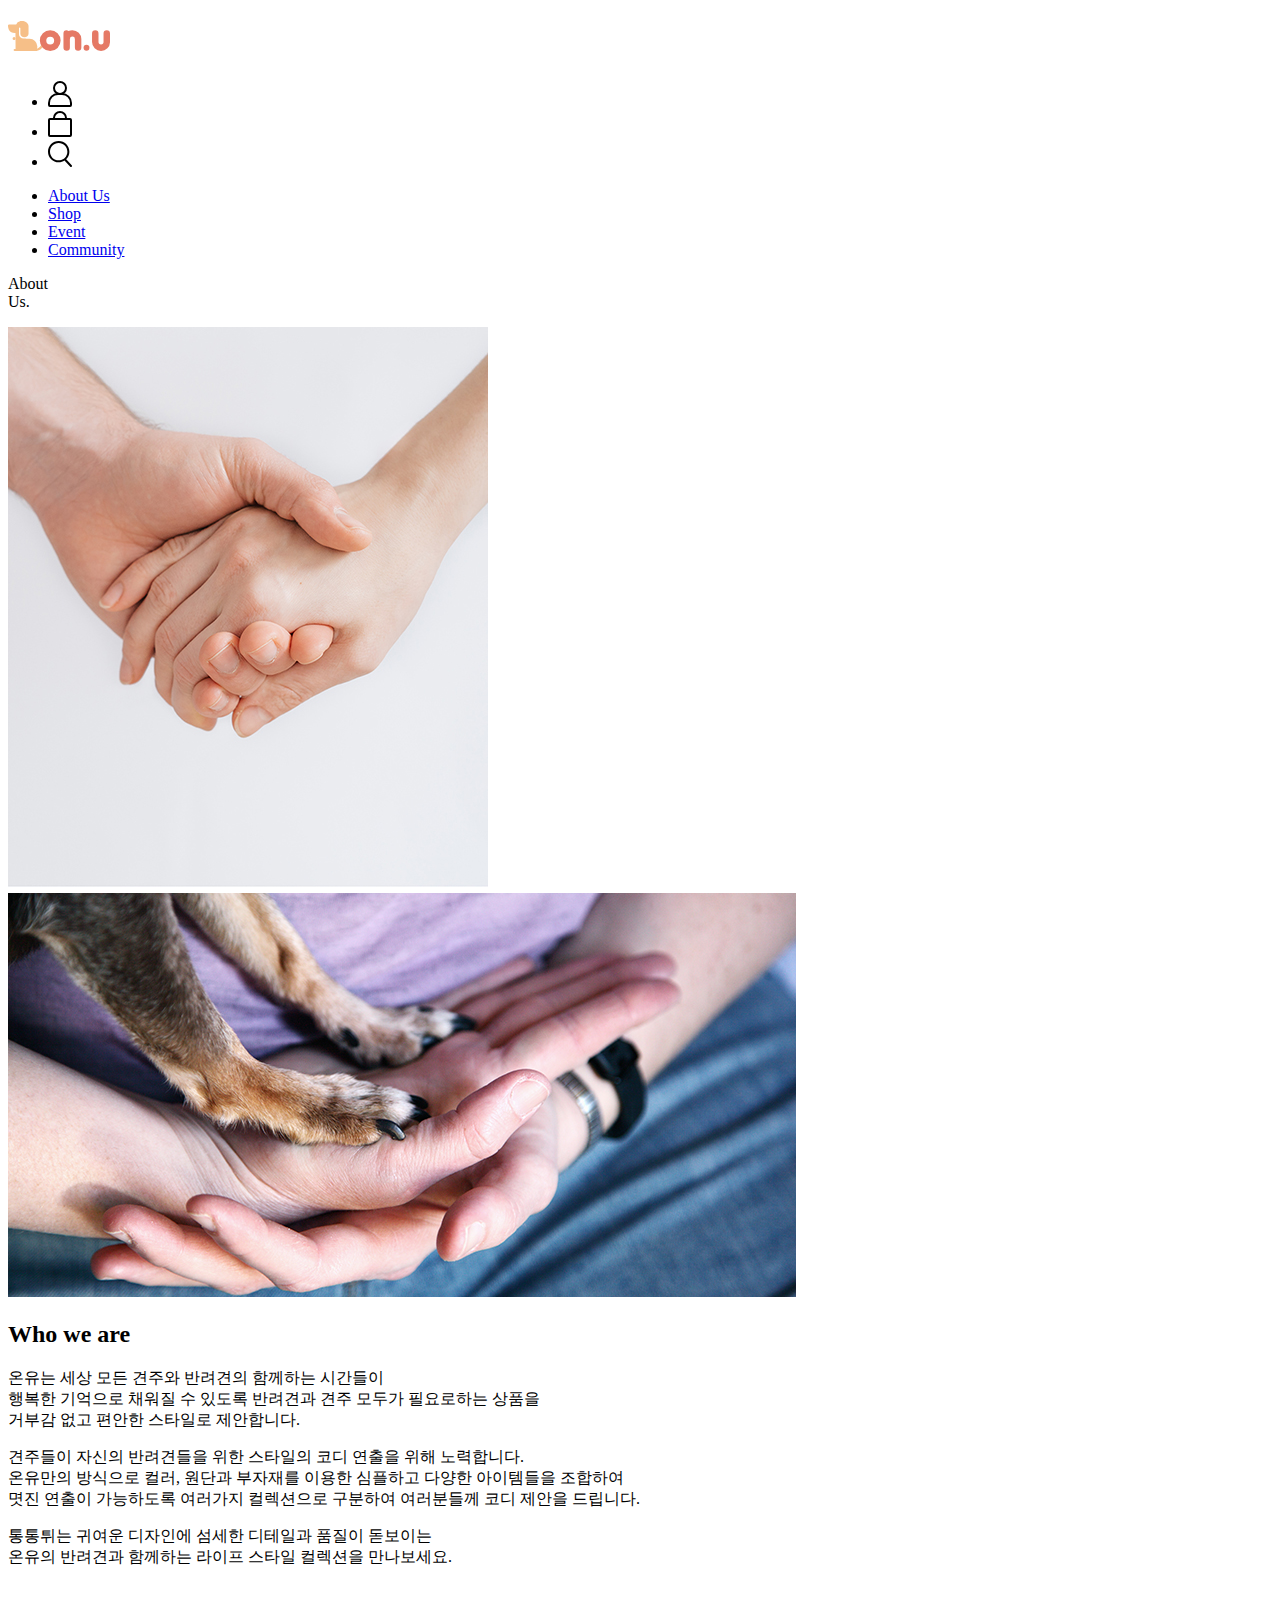
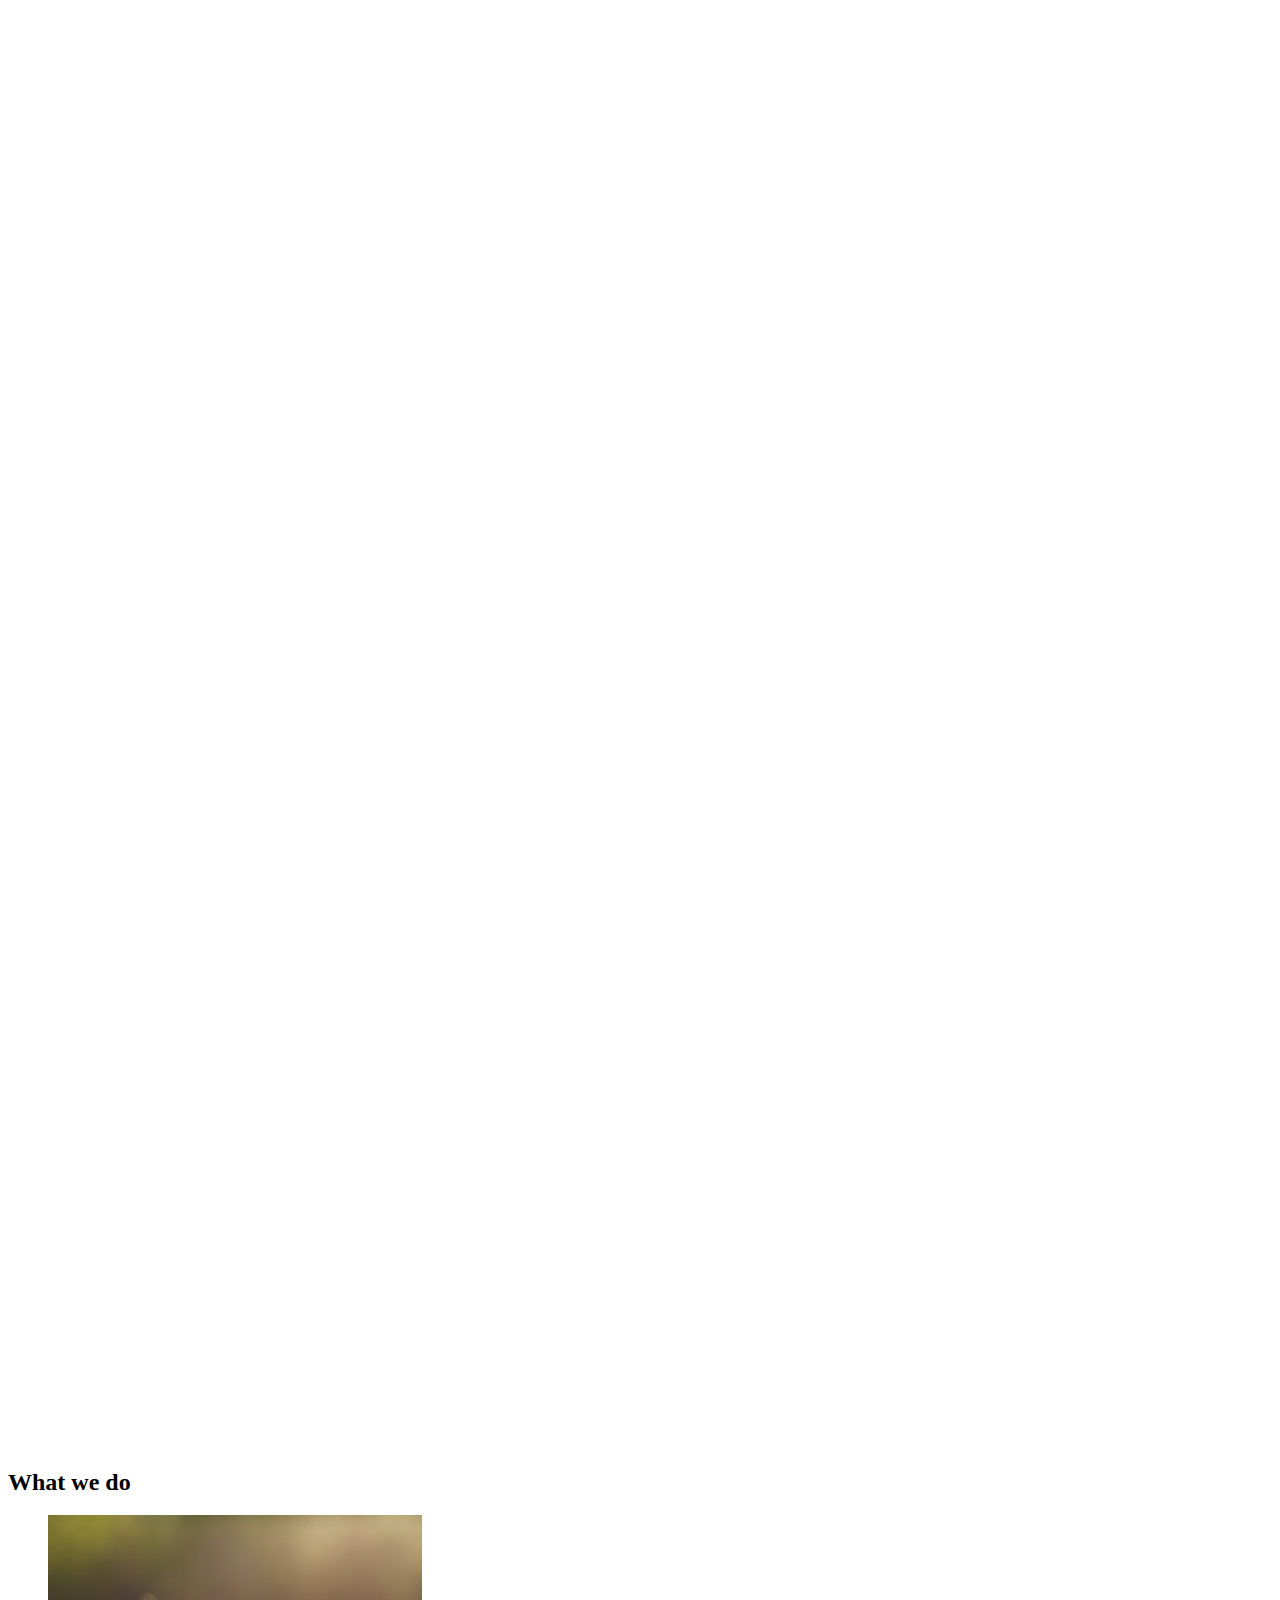
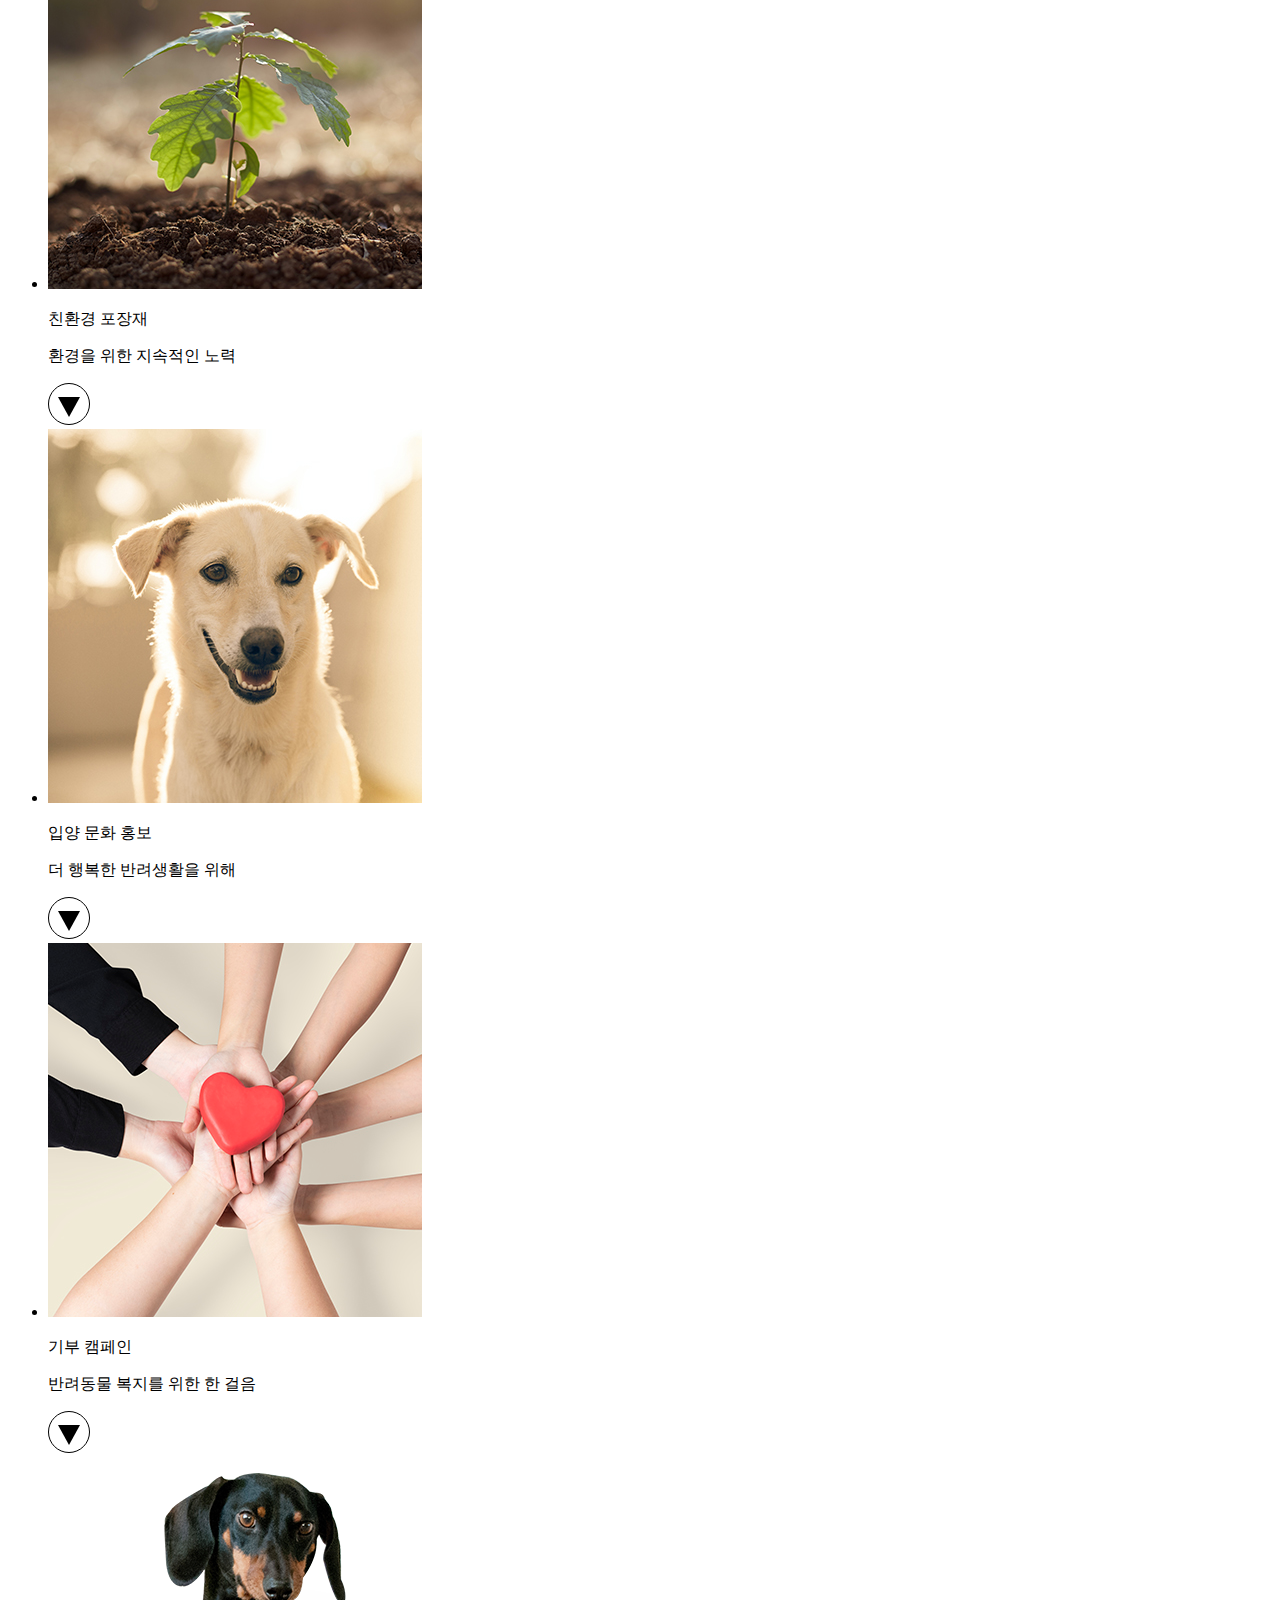
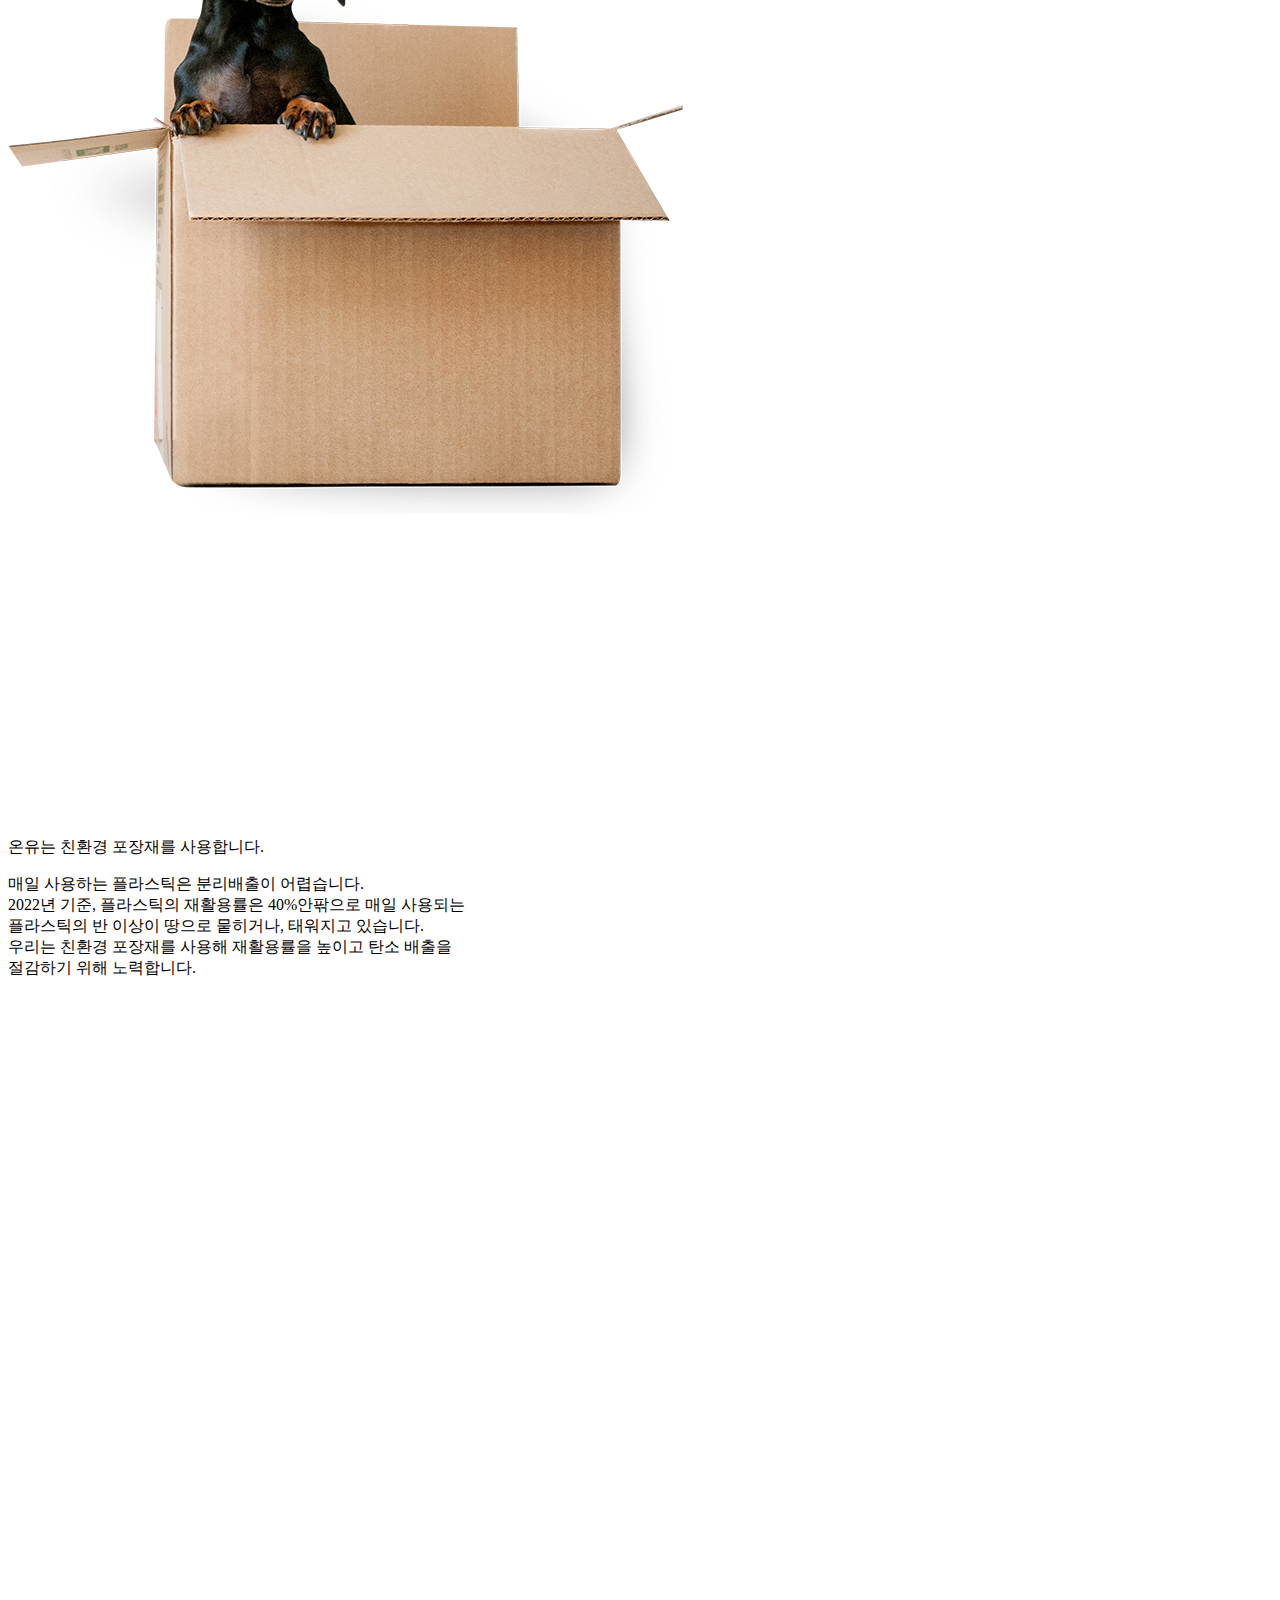
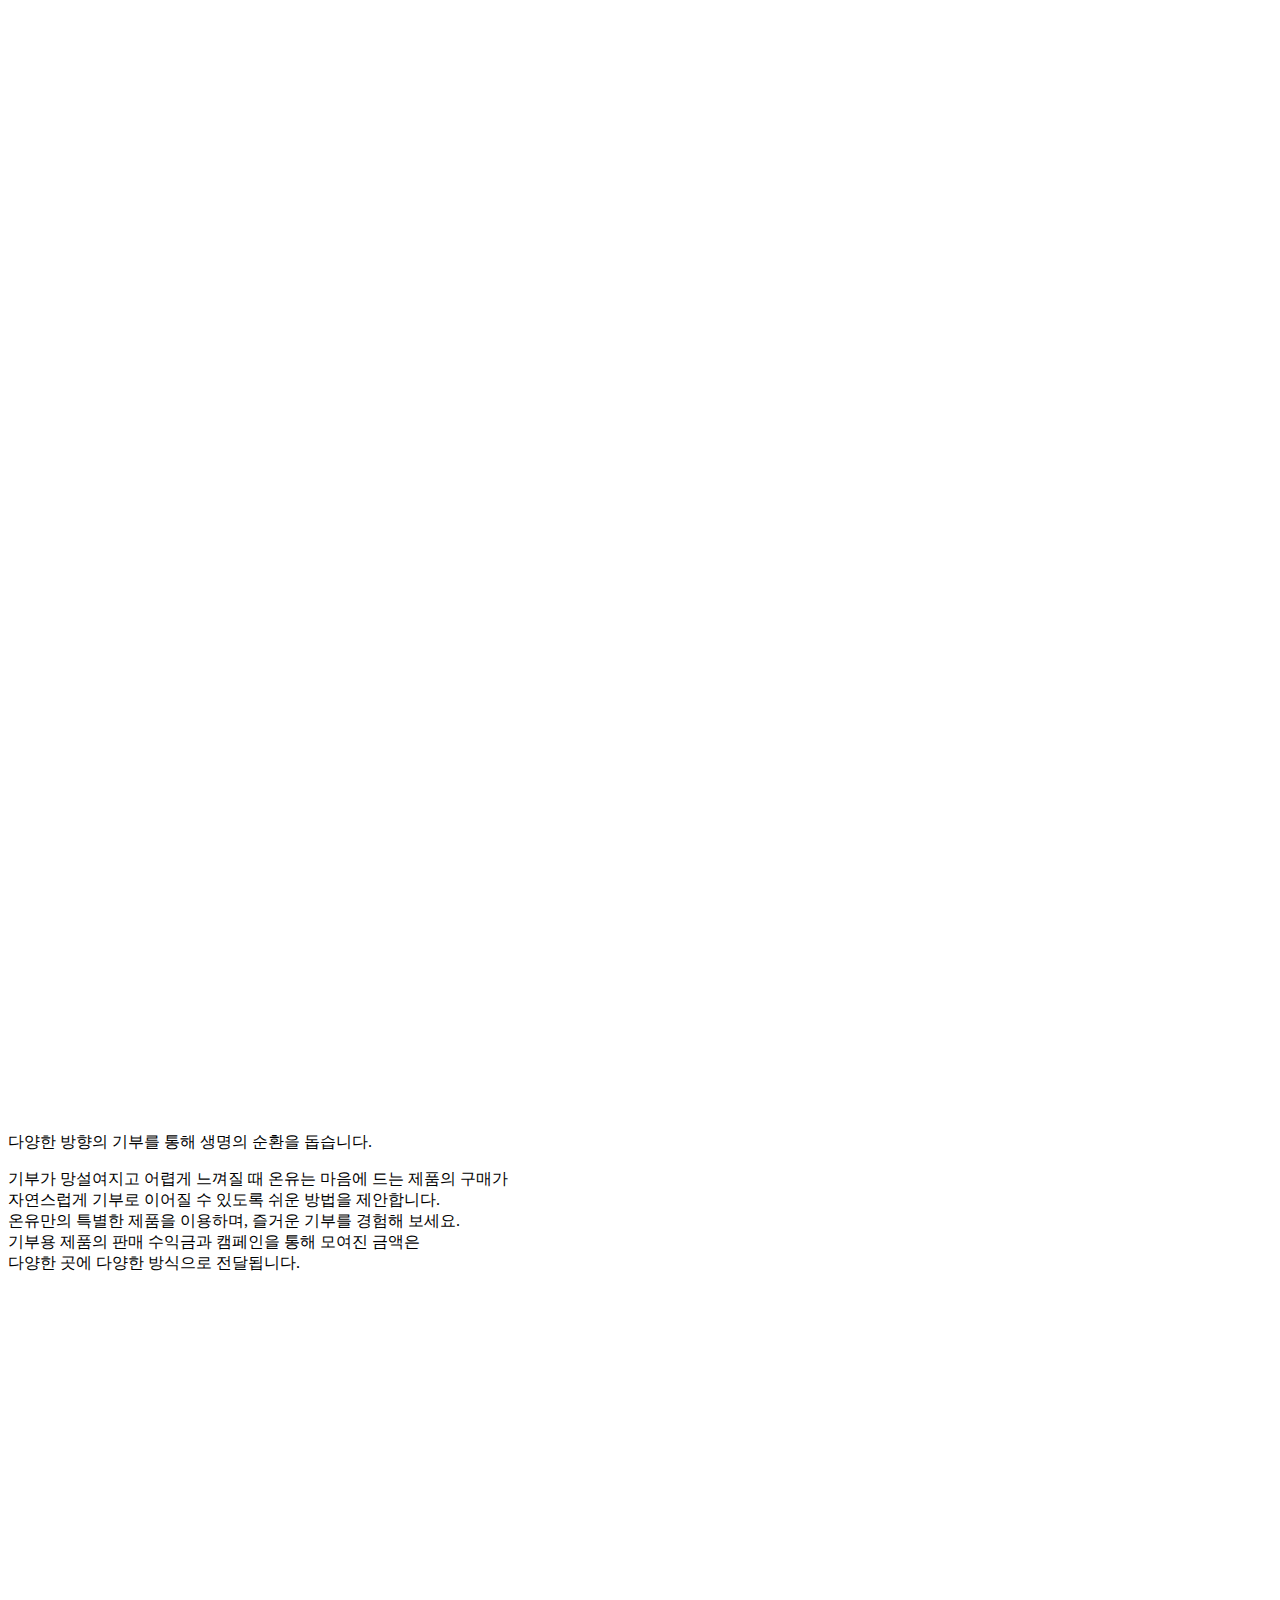
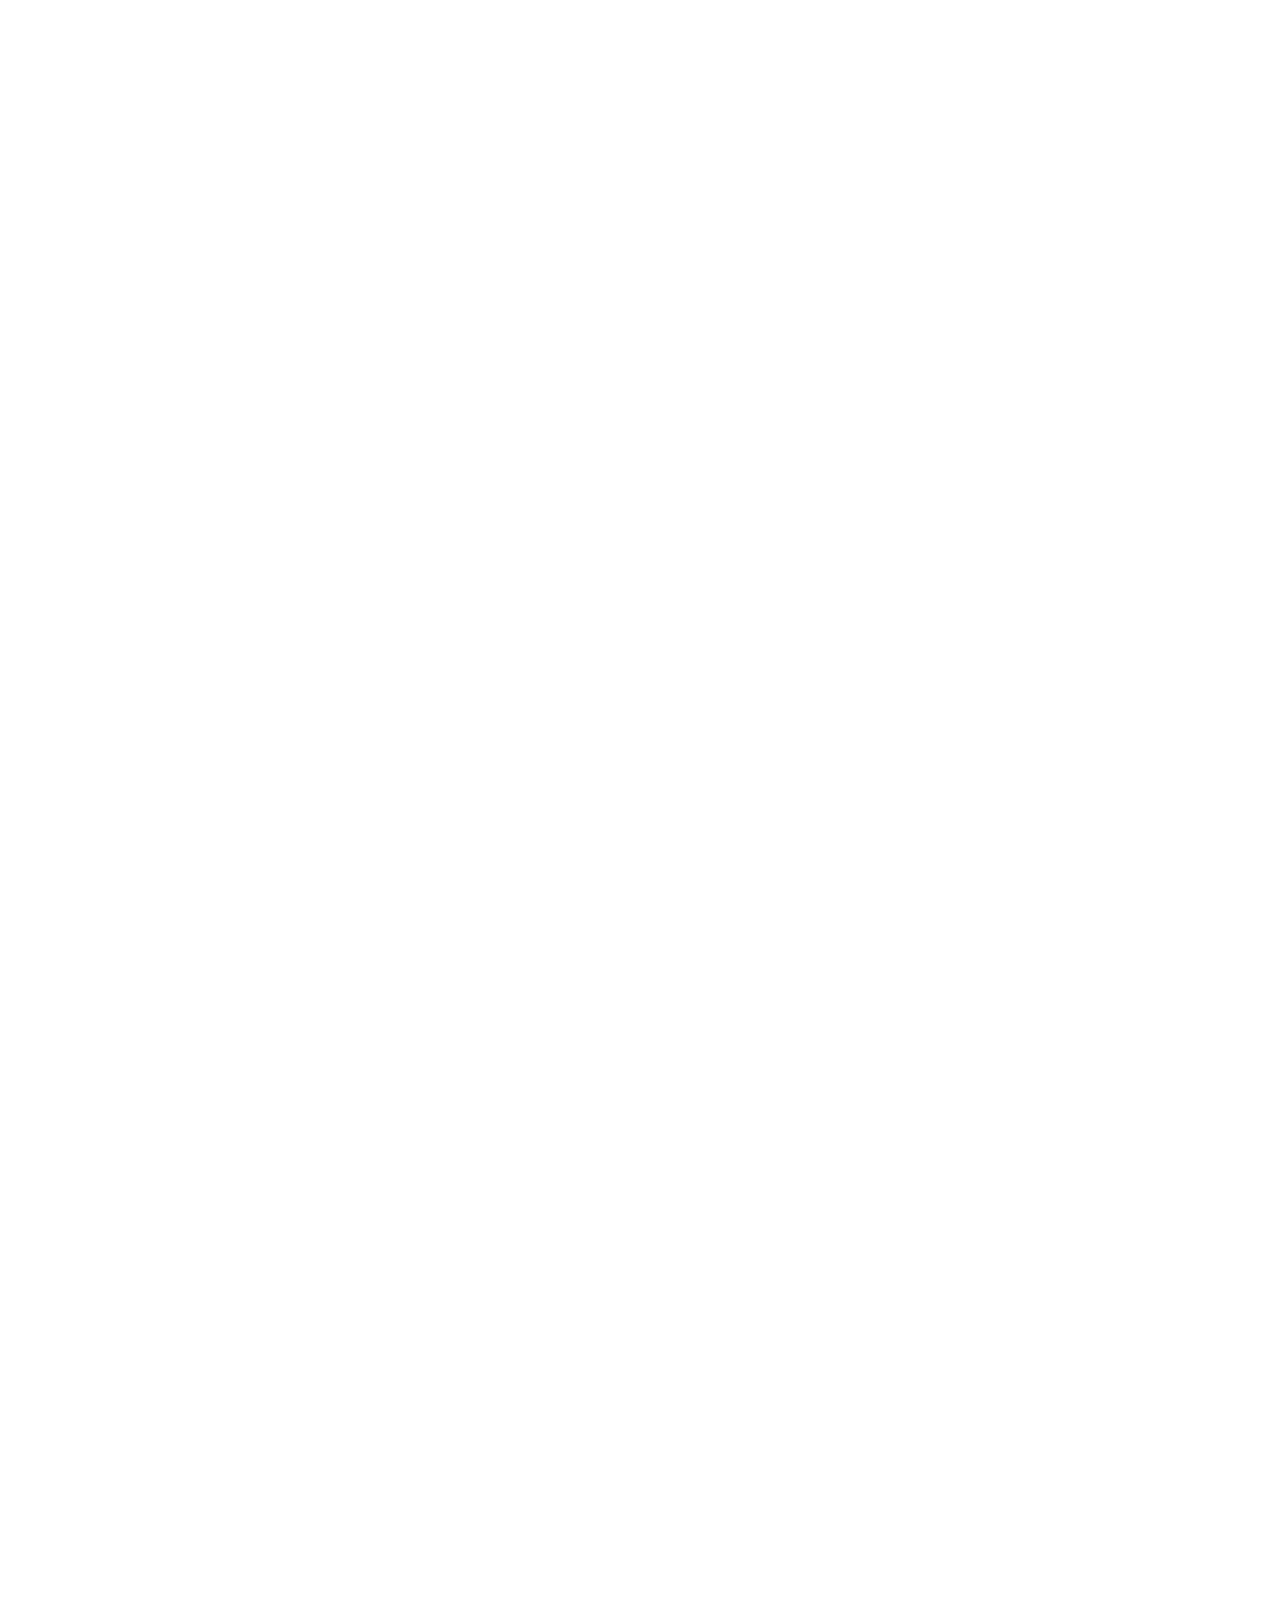
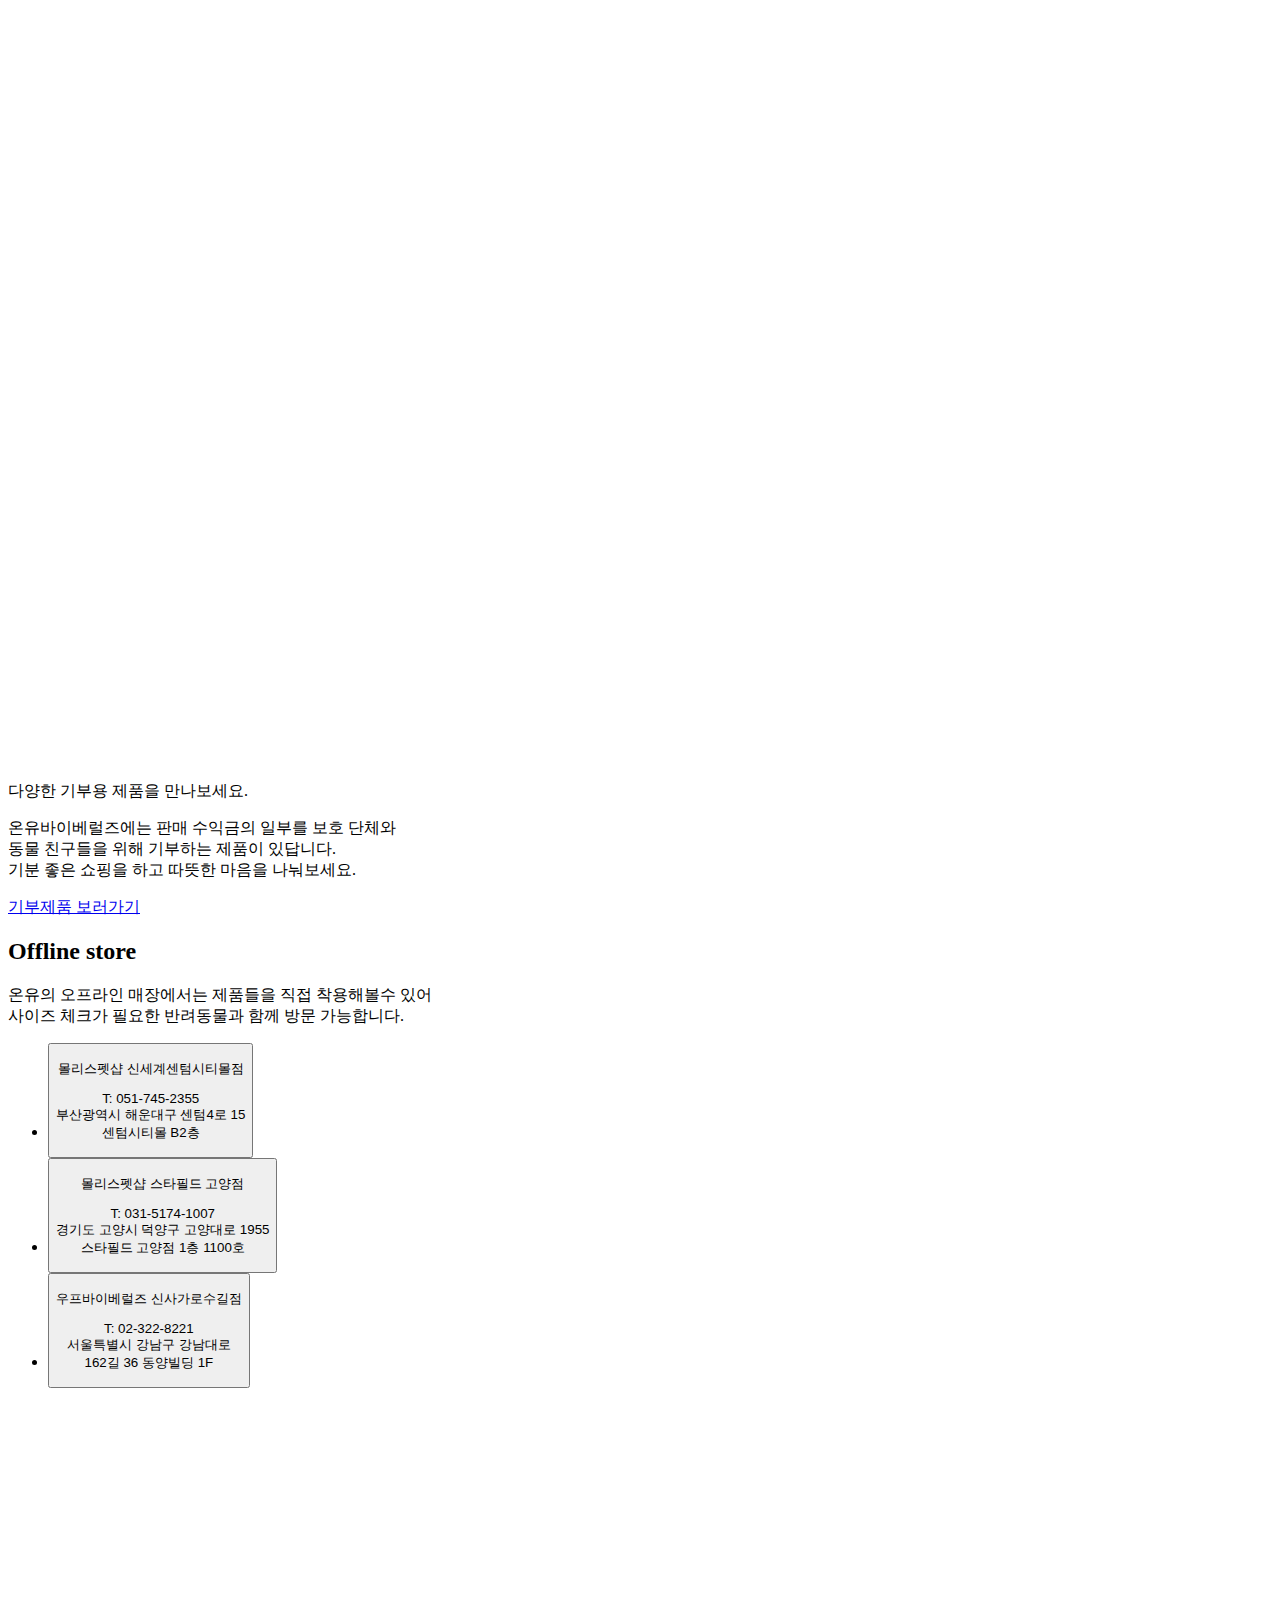
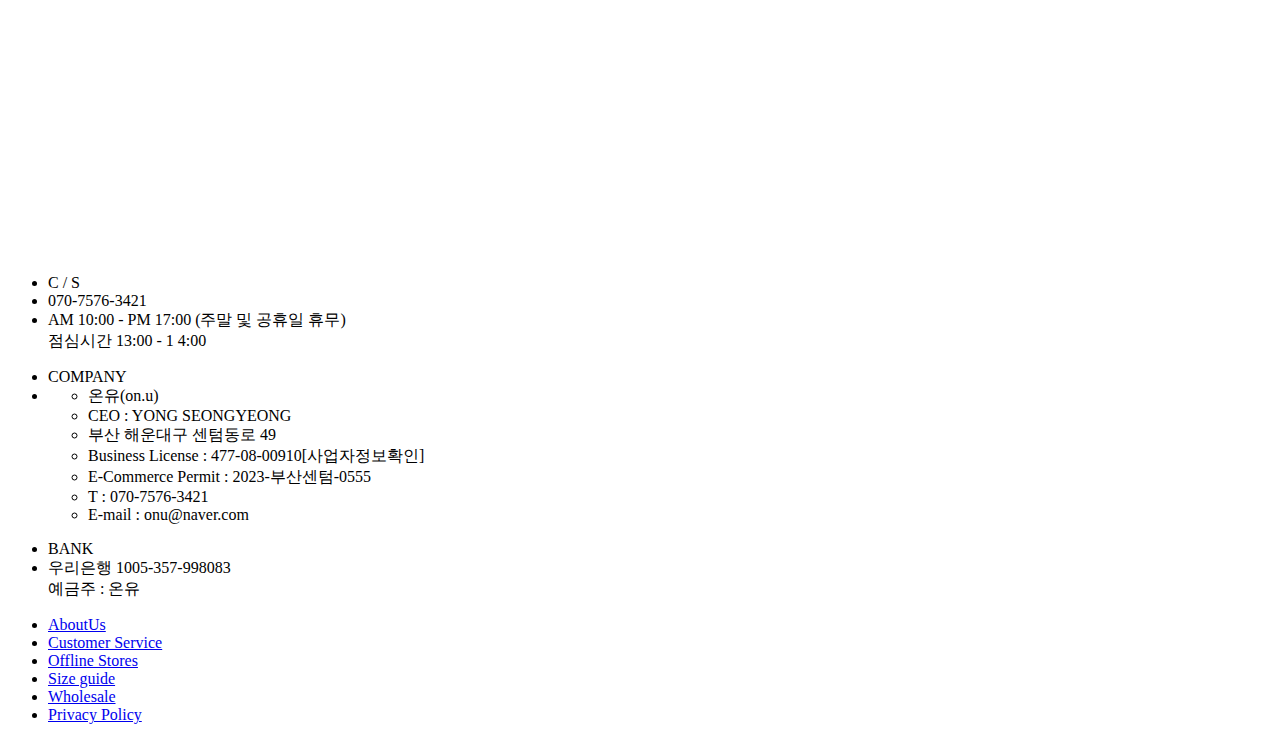
==== sub/about.html @ aa17739e "Add files via upload" ====
<!DOCTYPE html>
<html lang="ko">

<head>
    <meta charset="UTF-8">
    <meta http-equiv="X-UA-Compatible" content="IE=edge">
    <meta name="viewport" content="width=1700">
    <title>on.u</title>
    <link rel="icon" type="image/png" sizes="32x32" href="../images/main/favicon.png">
    <!--web font-->
    <link rel="preconnect" href="https://fonts.googleapis.com">
    <link rel="preconnect" href="https://fonts.gstatic.com" crossorigin>
    <link href="https://fonts.googleapis.com/css2?family=Noto+Sans+KR:wght@100;300;400;500;700;900&display=swap"
        rel="stylesheet">
    <link rel="preconnect" href="https://fonts.googleapis.com">
    <link rel="preconnect" href="https://fonts.gstatic.com" crossorigin>
    <link
        href="https://fonts.googleapis.com/css2?family=Roboto:ital,wght@0,100;0,300;0,400;0,500;0,700;0,900;1,100;1,300;1,400;1,500;1,700;1,900&display=swap"
        rel="stylesheet">
    <!--기본 css-->
    <link rel="stylesheet" href="../css/about_style.css">
    <link rel="stylesheet" href="../css/footer_style.css">
    <link rel="stylesheet" href="../css/header_style.css">
    <!--animate css-->
    <!-- <link rel="stylesheet" href="https://wowjs.uk/css/libs/animate.css"> -->
    <link
    rel="stylesheet"
    href="https://cdnjs.cloudflare.com/ajax/libs/animate.css/4.1.1/animate.min.css"
  />
  <!--aos_css-->
  <link href="https://unpkg.com/aos@2.3.1/dist/aos.css" rel="stylesheet">

</head>

<body>
    <div id="header_wrap">
        <div class="header"><!--가운데-->
            <h1 class="logo">
                <a href="../index.html">
                    <img src="../images/main/main_logo_color.svg" alt="온유로고" id="logo_img">
                </a>
            </h1>
            <ul class="top_icon">
                <li>
                    <a href="login.html">
                        <img src="../images/main/top_my_color.svg" alt="마이페이지" id="top_icon1">
                    </a>
                </li>
                <li>
                    <a href="login.html">
                        <img src="../images/main/top_cart_color.svg" alt="장바구니" id="top_icon2">
                    </a>
                </li>
                <li>
                    <a href="javascript:return false;">
                        <img src="../images/main/top_search_color.svg" alt="검색" id="top_icon3">
                    </a>
                </li>
            </ul>
        </div>
        <nav>
            <div class="gnb_wrap">
                <ul class="gnb">
                    <li>
                        <a href="about.html">
                            About Us
                        </a>
                        <div class="menu_ball">
                        </div>
                    </li>
                    <li>
                        <a href="shop.html">
                            Shop
                        </a>
                        <div class="menu_ball">
                        </div>
                    </li>
                    <li>
                        <a href="event.html">
                            Event
                        </a>
                        <div class="menu_ball">
                        </div>
                    </li>
                    <li>
                        <a href="community.html">
                            Community
                        </a>
                        <div class="menu_ball">
                        </div>
                    </li>
                </ul>
            </div>
            <div class="submenu_wrap">
                <div class="submenu"><!--가운데-->
                    <div class="submenu_inner"><!--왼쪽패딩-->
                        <ul>
                            <li>
                                <a href="about.html">Brand Story</a>
                            </li>
                            <li>
                                <a href="about.html#what_we_do">Campain</a>
                            </li>
                            <li>
                                <a href="about.html#map">Offline Store</a>
                            </li>
                        </ul>
                        <ul>
                            <li>
                                <a href="shop.html#clothes">Clothes</a>
                            </li>
                            <li>
                                <a href="shop.html#toys">Toys</a>
                            </li>
                            <li>
                                <a href="shop.html#walk">Walk</a>
                            </li>
                        </ul>
                        <ul>
                            <li>
                                <a href="community.html">Notice</a>
                            </li>
                            <li>
                                <a href="community.html#help_wrap">1:1문의</a>
                            </li>
                            <li>
                                <a href="community.html#faq">FAQ</a>
                            </li>
                        </ul>
                    </div>
                </div>
            </div>
        </nav>
        <div id="slide_search">
            <button class="close_btn">
                <img src="../images/main/feed_close_icon.png" alt="">
            </button>
            <div class="search_inner_wrap">
                <div class="search_inner">
                    <form action="">
                        <div class="search_title">고객님<br>무엇을 찾으세요?</div>
                            <fieldset>
                                    <p>
                                        <input class="inputTypeText" placeholder="검색어를 입력해주세요." type="search">
                                        <img src="../images/main/top_search_color.svg" alt="검색" class="search_cont">
                                    </p>
                                </fieldset>
                    </form>
                    <div class="popular">
                        <div class="title2">
                            인기 검색어
                        </div>
                        <p>
                            <a href="javascript:return false;">#방석</a>
                            <a href="javascript:return false;">#하네스</a>
                            <a href="javascript:return false;">#리드줄</a>
                            <a href="javascript:return false;">#이동가방</a>
                            <a href="javascript:return false;">#장난감</a>
                        </p>
                    </div>
                    
                </div>
            </div>
            <div class="slide_search_bg"></div>
        </div><!--slide_search_E-->
    </div><!--header_E-->
    <div id="visual_wrap">
        <div id="visual"><!--가운데-->
            <div class="visual_text_box">
                <p>About <br> Us.</p>
            </div>
            <div>
                <div class="photo_box visual_1 animate__animated animate__backInDown">
                    <img src="../images/about_us/visual_1.jpg" alt="">
                </div>
                <div>
                    <div class="visual_color_box animate__animated animate__backInRight"></div>
                    <div class="photo_box visual_2 animate__animated animate__backInRight">
                        <img src="../images/about_us/visual_2.jpg" alt="">
                    </div>
                </div>
            </div>
        </div>
    </div>
    <div id="container">
        <div id="who_we_are" class="section1 section">
            <h2 class="title">Who we are</h2>
            <p>온유는 세상 모든 견주와 반려견의 함께하는 시간들이 <br>
                행복한 기억으로 채워질 수 있도록 반려견과 견주 모두가 필요로하는 상품을 <br>
                거부감 없고 편안한 스타일로 제안합니다.</p>
            <p>견주들이 자신의 반려견들을 위한 스타일의 코디 연출을 위해 노력합니다. <br>
                온유만의 방식으로 컬러, 원단과 부자재를 이용한 심플하고 다양한 아이템들을 조합하여 <br>
                몃진 연출이 가능하도록 여러가지 컬렉션으로 구분하여 여러분들께 코디 제안을 드립니다.</p>
            <p>통통튀는 귀여운 디자인에 섬세한 디테일과 품질이 돋보이는 <br>
                온유의 반려견과 함께하는 라이프 스타일 컬렉션을 만나보세요.</p>
        </div>
        <ul class="section2 section">
            <li class="material" data-aos="fade-right" data-aos-duration="1000">
                <div class="photo_box" >
                    <img src="../images/about_us/who_we_are_1.jpg" alt="">
                </div>
                <div class="material_text_box">
                    <p>Good Material</p>
                    <p>늘 소재에 대하여 고민하고 디자인하고 <br>
                        직접 애완동물용으로 사용될 소재에 대하여 <br>
                        고민하면서 더 좋은 소재를 개발하여 왔고, 앞으로도 그럴 것 입니다. <br>
                        반려견과 반려견주들 모두에게 필요한 좋은 소재를 개발하는 것이 <br>
                        온유의 가장 큰 가치입니다.</p>
                </div>
            </li>
            <li class="material" data-aos="fade-left" data-aos-duration="1000">
                <div class="material_text_box2">
                    <p>Creative Color</p>
                    <p>디자인한 색깔과 빛깔로 온유가 개발한 소재에 <br>
                        옷을 입히고 광택을 조절하며, 멋지고 편안한 핏의 상품을 개발합니다. <br>
                        흔하게 찾아볼 수 없는 이러한 온유만의 색깔과 빛깔은 <br>
                        통통튀는 온유의 컬렉션을 아름답게 만듭니다.</p>
                </div>
                <div class="photo_box" >
                    <img src="../images/about_us/who_we_are_2.jpg" alt="">
                </div>
            </li>
            <li class="material" data-aos="fade-right" data-aos-duration="1000">
                <div class="photo_box" >
                    <img src="../images/about_us/who_we_are_3.jpg" alt="">
                </div>
                <div class="material_text_box">
                    <p>For Better Life</p>
                    <p>온유는 반려문화의 복지와 의식 개선을 위해 다양한 활동을 합니다. <br>
                        반려동물을 가족과 같이 소중히 여기는 사람들을 위해 <br>
                        가장 편안하고 믿을 수 있는 서비스와 의미 있는 창작 활동, <br>
                        그리고 더 나은 제품을 통해 새로운 반려 문화를 선도하고 있습니다.</p>
                </div>
            </li>
        </ul>
        <div id="what_we_do" class="section3 section">
            <h2 class="title">
                What we do
            </h2>
            <ul>
                <li class="what_we_do">
                    <div class="photo_box">
                        <img src="../images/about_us/what_we_do_1.jpg" alt="" class="flash-animation">
                    </div>
                    <div class="what_we_do_text_box">
                        <p>친환경 포장재</p>
                        <p>환경을 위한 지속적인 노력</p>
                    </div>
                    <a href="#eco_packaging">
                        <img src="../images/about_us/move_btn.svg" alt="">
                    </a>
                    
                </li>
                <li class="what_we_do">
                    <div class="photo_box">
                        <img src="../images/about_us/what_we_do_2.jpg" alt="" class="flash-animation">
                    </div>
                    <div class="what_we_do_text_box">
                        <p>입양 문화 홍보</p>
                        <p>더 행복한 반려생활을 위해</p>
                    </div>
                    <a href="#donation">
                        <img src="../images/about_us/move_btn.svg" alt="">
                    </a>
                    
                </li>
                <li class="what_we_do">
                    <div class="photo_box">
                        <img src="../images/about_us/what_we_do_3.jpg" alt="" class="flash-animation">
                    </div>
                    <div class="what_we_do_text_box">
                        <p>기부 캠페인</p>
                        <p>반려동물 복지를 위한 한 걸음   </p>
                    </div>
                    <a href="#donation_activity">
                        <img src="../images/about_us/move_btn.svg" alt="">
                    </a>
                    
                </li>
            </ul>
        </div>
    </div><!--container_E-->
    <div id="eco_packaging_wrap">
        <div id="eco_packaging" class="section4">
            <div class="photo_box dog_in_box">
                <img src="../images/about_us/eco_packaging_2.png" alt="">
            </div>
            <div class="eco_packaging_color_box">
            </div>
            <div class="photo_box taping" data-aos="fade-down" data-aos-duration="1000">
                <img src="../images/about_us/eco_packaging_3.png" alt="">
            </div>
            <div class="eco_packaging_text_box">
                <p class="sub_title">온유는 친환경 포장재를 사용합니다. </p>
                <p>매일 사용하는 플라스틱은 분리배출이 어렵습니다. <br>
                    2022년 기준, 플라스틱의 재활용률은 40%안팎으로
                    매일 사용되는 <br> 플라스틱의 반 이상이 땅으로 뭍히거나, 태워지고 있습니다. <br>
                    우리는 친환경 포장재를 사용해 재활용률을 높이고
                    탄소 배출을 <br> 절감하기 위해 노력합니다.</p>
            </div>
            <div class="photo_box right" data-aos="fade-up"
            data-aos-anchor-placement="center-bottom" data-aos-duration="1000">
                <img src="../images/about_us/eco_packaging_1.jpg" alt="">
            </div>
        </div>
    </div>
    <div id="container2">
        <div id="donation" class="section5 section">
            <div class="photo_box left" data-aos="fade-right" data-aos-duration="1000">
                <img src="../images/about_us/donation_1.jpg" alt="">
            </div>
            <div class="donation_text_box left">
                <div class="text">
                    <p class="sub_title">다양한 방향의 기부를 통해 생명의 순환을 돕습니다.</p>
                    <p>기부가 망설여지고 어렵게 느껴질 때 온유는 마음에 드는 제품의 구매가 <br>
                        자연스럽게 기부로 이어질 수 있도록 쉬운 방법을 제안합니다. <br>
                        온유만의 특별한 제품을 이용하며, 즐거운 기부를 경험해 보세요. <br>
                        기부용 제품의 판매 수익금과 캠페인을 통해 모여진 금액은 <br>
                        다양한 곳에 다양한 방식으로 전달됩니다.</p>
                </div>
                <div class="photo_box right" data-aos="fade-left"data-aos-duration="1000">
                    <img src="../images/about_us/donation_2.jpg" alt="">
                </div>
            </div>
        </div>
        <div id="donation_activity" class="section6 section">
            <ul>
                <li class="activity" data-aos="fade-right" data-aos-duration="1000">
                    <div class="photo_box" >
                        <img src="../images/about_us/donation_towel.jpg" alt="">
                    </div>
                    <div class="activity_text_box">
                        <div>
                            <p class="sub_title">
                                베럴즈 러브 수건 기부
                            </p>
                            <p>
                                베럴즈 러브 시리즈 제품의 판매 수량 만큼의 반려동물용 수건 총 250장을 <br>
                                사단법인 위액트와 군산 유기동물센터에 기부하였습니다. <br>
                                유기동물 친구들의 더 나은 내일을 위한 뜻깊은 소비에 동참해 주셔서 감사합니다.
                            </p>
                        </div>
                        <div class="link_btn">
                            <a href="https://z-p42.www.instagram.com/we.a.c.t/?hl=ko"> 인스타그램</a>
                            <a href="https://weactkorea.org/default/"> 위액트 웹사이트</a>
                        </div>
                    </div>
                </li>
                <li class="activity" data-aos="fade-left"data-aos-duration="1000">
                    <div class="activity_text_box">
                        <div>
                            <p class="sub_title">베럴즈 2023 달력 기부</p>
                            <p>베럴즈 2023년 캘리더의 판매 수익금을 사단법인 유행사에 전달하였습니다. <br>
                                유행사는 작은 친구들을 위해 입양 홍보와 봉사 활동을 진행하는 보호단체 입니다. <br>
                                #70798888(#포함)으로 문자를 보내면 1건당 2,000원의 후원금이 전달됩니다.</p>
                        </div>
                        <div class="link_btn">
                            <a href="https://z-p4.www.instagram.com/betters_korea/?hl=ko"> 인스타그램</a>
                            <a href="https://yuhengsa.org/">유행사 웹사이트</a>
                        </div>
                    </div>
                    <div class="photo_box"  >
                        <img src="../images/about_us/donation_calendar.jpg" alt="">
                    </div>
                </li>
                <li class="activity" data-aos="fade-right" data-aos-duration="1000">
                    <div class="photo_box" >
                        <img src="../images/about_us/donation_gunsan.jpg" alt="">
                    </div>
                    <div class="activity_text_box">
                        <div>
                            <p class="sub_title">군산 개린이 쉼터 방석 후원</p>
                            <p>군산 개린이 쉼터의 유기 동물 친구들이 포근한 잠자리에서 쉴 수 있도록 <br>
                                방석 200개를 전달하였습니다. <br>
                                군산 개린이 쉼터는 온유가 마음을 담아 응원하는 보호소입니다. <br>
                                군산 개린이 쉼터를 위해도움의 손길과 많은 관심 부탁드립니다.</p>
                        </div>
                        <div class="link_btn">
                            <a href="https://z-p42.www.instagram.com/gunsan_animalbaby/?hl=fi"> 인스타그램</a>
                            <a href="https://linktr.ee/animallove_1004"> 보호소 웹사이트</a>
                        </div>
                    </div>
                </li>
                <li class="activity" data-aos="fade-left"data-aos-duration="1000">
                    <div class="activity_text_box">
                        <div>
                            <p class="sub_title">위액트 대피소 물품 후원</p>
                            <p>사단법인 위액트에서는 불법번식장 구조견의 입양을 위해 힘쓰고 있습니다. <br>
                                격리 치표를 위한 아이들이 따뜻하게 지낼 수 있도록 <br>
                                난로와 위생 용품, 이동용 가방을 후원하였습니다. <br>
                                #7094800(#포함)으로 문자를 보내면 1건당 2,000원의 후원금이 전달됩니다.</p>
                        </div>
                        <div class="link_btn">
                            <a href="https://z-p42.www.instagram.com/we.a.c.t/?hl=ko"> 인스타그램</a>
                            <a href="https://www.weactkorea.org/default/"> 위액트 웹사이트</a>
                        </div>
                    </div>
                    <div class="photo_box" >
                        <img src="../images/about_us/donation_weact.png" alt="">
                    </div>
                </li>
            </ul>
        </div>
    </div>
    <div id="donation_product_wrap">
        <div id="donation_product">
            <div class="donation_product"> <!--가운데-->
                <div class="donation_product_text_box">
                    <p class="sub_title">
                        다양한 기부용 제품을 만나보세요.
                    </p>
                    <p>
                        온유바이베럴즈에는 판매 수익금의 일부를 보호 단체와 <br>
                        동물 친구들을 위해 기부하는 제품이 있답니다. <br>
                        기분 좋은 쇼핑을 하고 따뜻한 마음을 나눠보세요.
                    </p>
                </div>
                <a href="javascript:return false;">
                    <p class="arrow_btn">
                        기부제품 보러가기
                    </p>
                </a>
            </div>
        </div>
    </div>
    <div id="map" class="section">
        <div class="map">
            <h2 class="title">
                Offline store
            </h2>
            <p>
                온유의 오프라인 매장에서는 제품들을 직접 착용해볼수 있어 <br>
                사이즈 체크가 필요한 반려동물과 함께 방문 가능합니다.
            </p>
        </div>
        <ul>
            <li>
                <button class="map1_btn">
                    <p>몰리스펫샵 신세계센텀시티몰점 </p>
                    <p>T: 051-745-2355 <br>
                        부산광역시 해운대구 센텀4로 15 <br>
                        센텀시티몰 B2층</p>
                </button>
            </li>
            <li>
                <button class="map2_btn">
                    <p>
                        몰리스펫샵 스타필드 고양점
                    </p>
                    <p>T: 031-5174-1007 <br>
                        경기도 고양시 덕양구 고양대로 1955 <br>
                        스타필드 고양점 1층 1100호</p>
                </button>
            </li>
            <li>
                <button class="map3_btn">
                    <p>우프바이베럴즈 신사가로수길점 </p>
                    <p>T: 02-322-8221 <br>
                        서울특별시 강남구 강남대로  <br>
                        162길 36 동양빌딩 1F</p>
                </button>
            </li>
        </ul>
        <button class="scroll_top_btn">
            <img src="../images/main/scroll_top.svg" alt="">
        </button>
        <iframe class="map1" src="https://www.google.com/maps/embed?pb=!1m18!1m12!1m3!1d3261.4689756753705!2d129.1257060762681!3d35.16986205789454!2m3!1f0!2f0!3f0!3m2!1i1024!2i768!4f13.1!3m3!1m2!1s0x356893b3c5dab6c3%3A0xf77c5a05daa8b505!2z7Iug7IS46rOEIOyEvO2FgOyLnO2LsOuqsA!5e0!3m2!1sko!2skr!4v1684819613723!5m2!1sko!2skr" width="600" height="450" style="border:0;" allowfullscreen="" loading="lazy" referrerpolicy="no-referrer-when-downgrade"></iframe>
        <iframe class="map2" src="https://www.google.com/maps/embed?pb=!1m18!1m12!1m3!1d1579.551541548478!2d126.89353483890278!3d37.646780493004485!2m3!1f0!2f0!3f0!3m2!1i1024!2i768!4f13.1!3m3!1m2!1s0x357c979664f12793%3A0x84c65cd6f8979874!2z66qw66as7Iqk7Y6r7IO1!5e0!3m2!1sko!2skr!4v1685359464529!5m2!1sko!2skr" width="600" height="450" style="border:0;" allowfullscreen="" loading="lazy" referrerpolicy="no-referrer-when-downgrade"></iframe>
        <iframe class="map3" src="https://www.google.com/maps/embed?pb=!1m18!1m12!1m3!1d1582.2409117788316!2d127.02148846642098!3d37.52013787775578!2m3!1f0!2f0!3f0!3m2!1i1024!2i768!4f13.1!3m3!1m2!1s0x357ca3ad7e6c9bd1%3A0x48c68ca76ec8d06f!2z7Jqw7ZSE67CU7J2067Kg65-07KaIKHdvb29mIGJ5IEJFVFRFUlMp!5e0!3m2!1sko!2skr!4v1685360474203!5m2!1sko!2skr" width="600" height="450" style="border:0;" allowfullscreen="" loading="lazy" referrerpolicy="no-referrer-when-downgrade"></iframe>
    </div>
    <div id="footer_wrap">
        <div id="footer">
            <div class="footer1">
                <ul class="cs">
                    <li>C / S</li>
                    <li>070-7576-3421</li>
                    <li>
                        AM 10:00 - PM 17:00 (주말 및 공휴일 휴무)
                        <br> <span>점심시간</span> 13:00 - 1 4:00
                    </li>
                </ul>
                <ul class="company">
                    <li>COMPANY</li>
                    <li class="company_inner">
                        <ul>
                            <li>온유(on.u)</li>
                            <li>CEO : YONG SEONGYEONG</li>
                            <li> 부산 해운대구 센텀동로 49
                            </li>
                        </ul>
                        <ul>
                            <li>Business License : 477-08-00910[사업자정보확인]</li>
                            <li> E-Commerce Permit : 2023-부산센텀-0555
                            </li>
                        </ul>
                        <ul>
                            <li>T : 070-7576-3421</li>
                            <li>E-mail : onu@naver.com</li>
                        </ul>
                    </li>
                </ul>
                <ul class="bank">
                    <li>BANK</li>
                    <li>
                        <span>우리은행 1005-357-998083</span> <br> <span class="name">예금주 : 온유</span>
                    </li>
                </ul>
            </div>
            <div class="footer2">
                <ul>
                    <li><a href="about.html">AboutUs</a></li>
                    <li><a href="javascript:return false;">Customer Service</a></li>
                    <li><a href="#map">Offline Stores</a></li>
                    <li><a href="javascript:return false;">Size guide</a></li>
                    <li><a href="javascript:return false;">Wholesale</a></li>
                    <li><a href="javascript:return false;">Privacy Policy</a></li>
                </ul>
            </div>
        </div>
    </div><!--footer_wrap_E-->
    <!-- animation
    <script src="https://wowjs.uk/dist/wow.min.js"></script>
    <script>
    new WOW().init();
    </script> -->
  <!--aos js-->
  <script src="https://unpkg.com/aos@2.3.1/dist/aos.js"></script>
  <script>
    AOS.init();
  </script>
  <!--js 기본소스-->
    <script src="../js/jquery-3.6.4.min.js"></script>
    <script src="../js/about.js"></script>
    <script src="../js/header_script.js"></script>
</body>
</html>
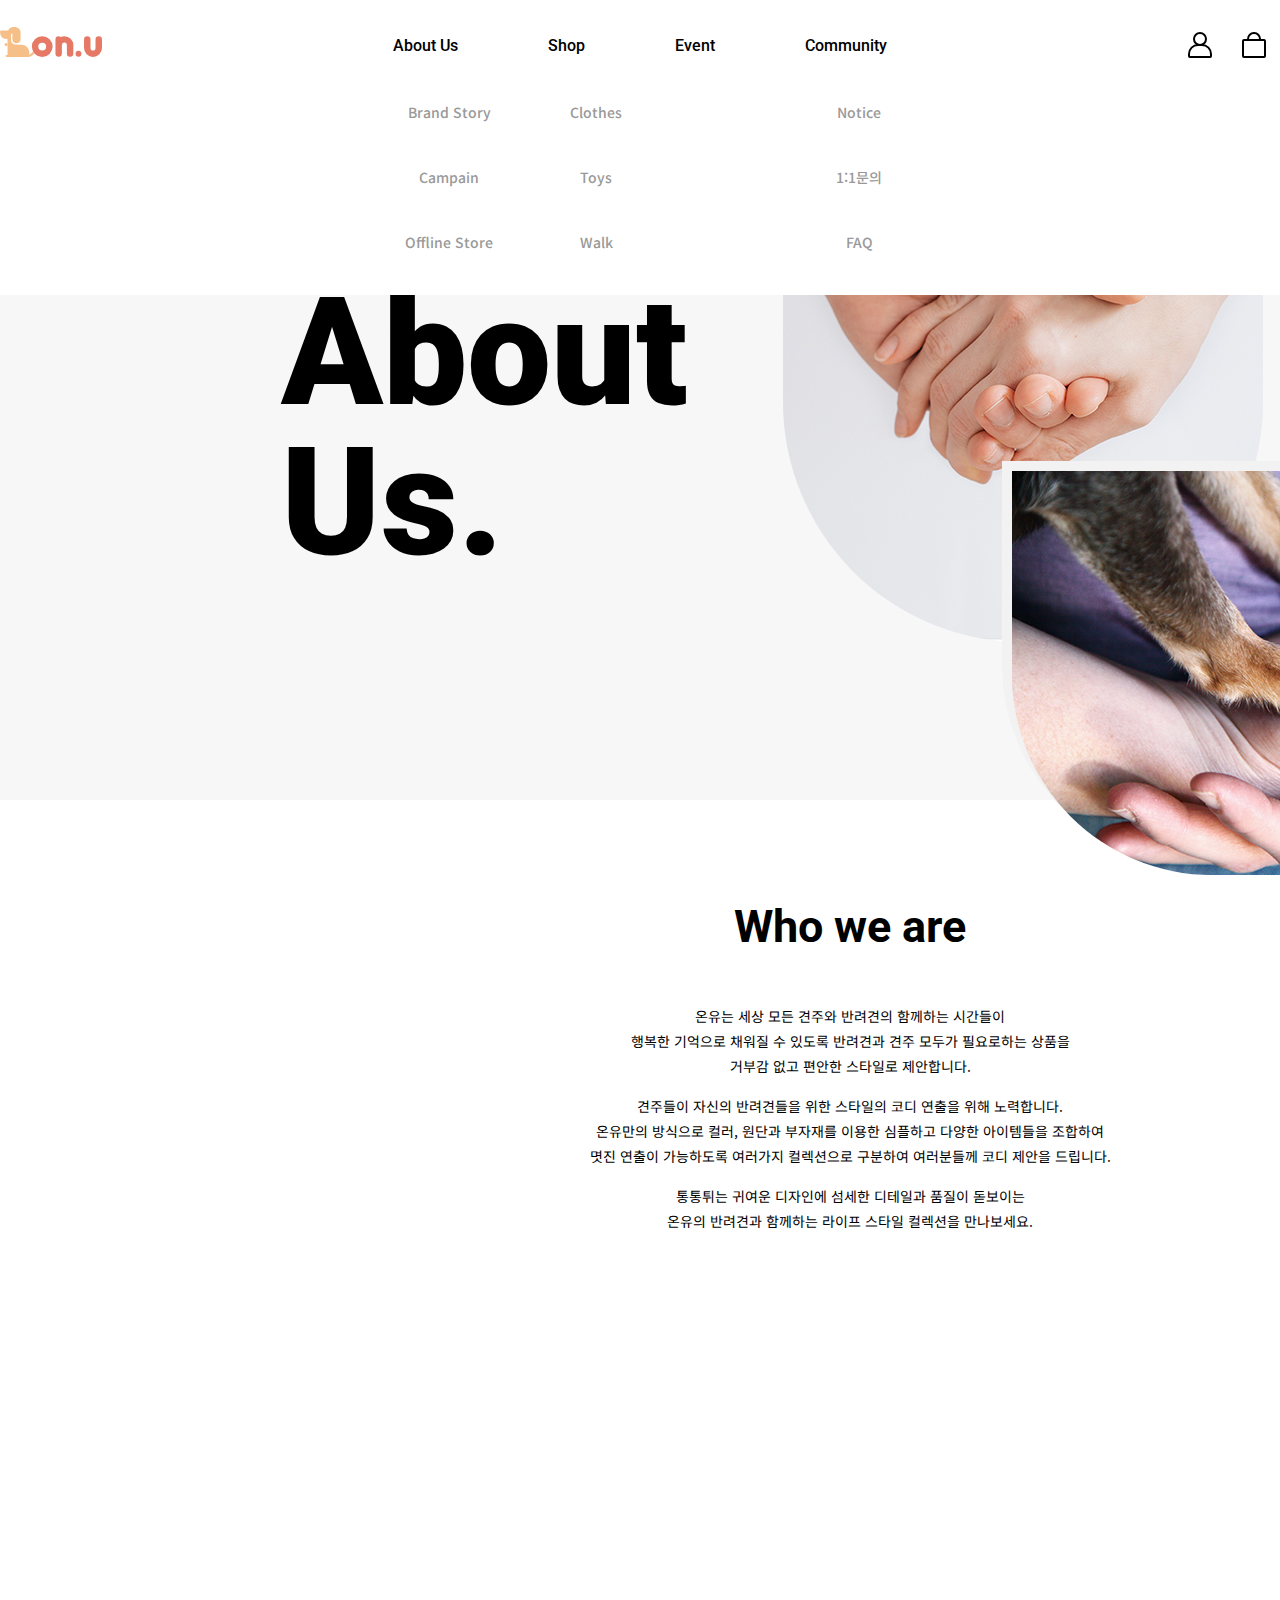
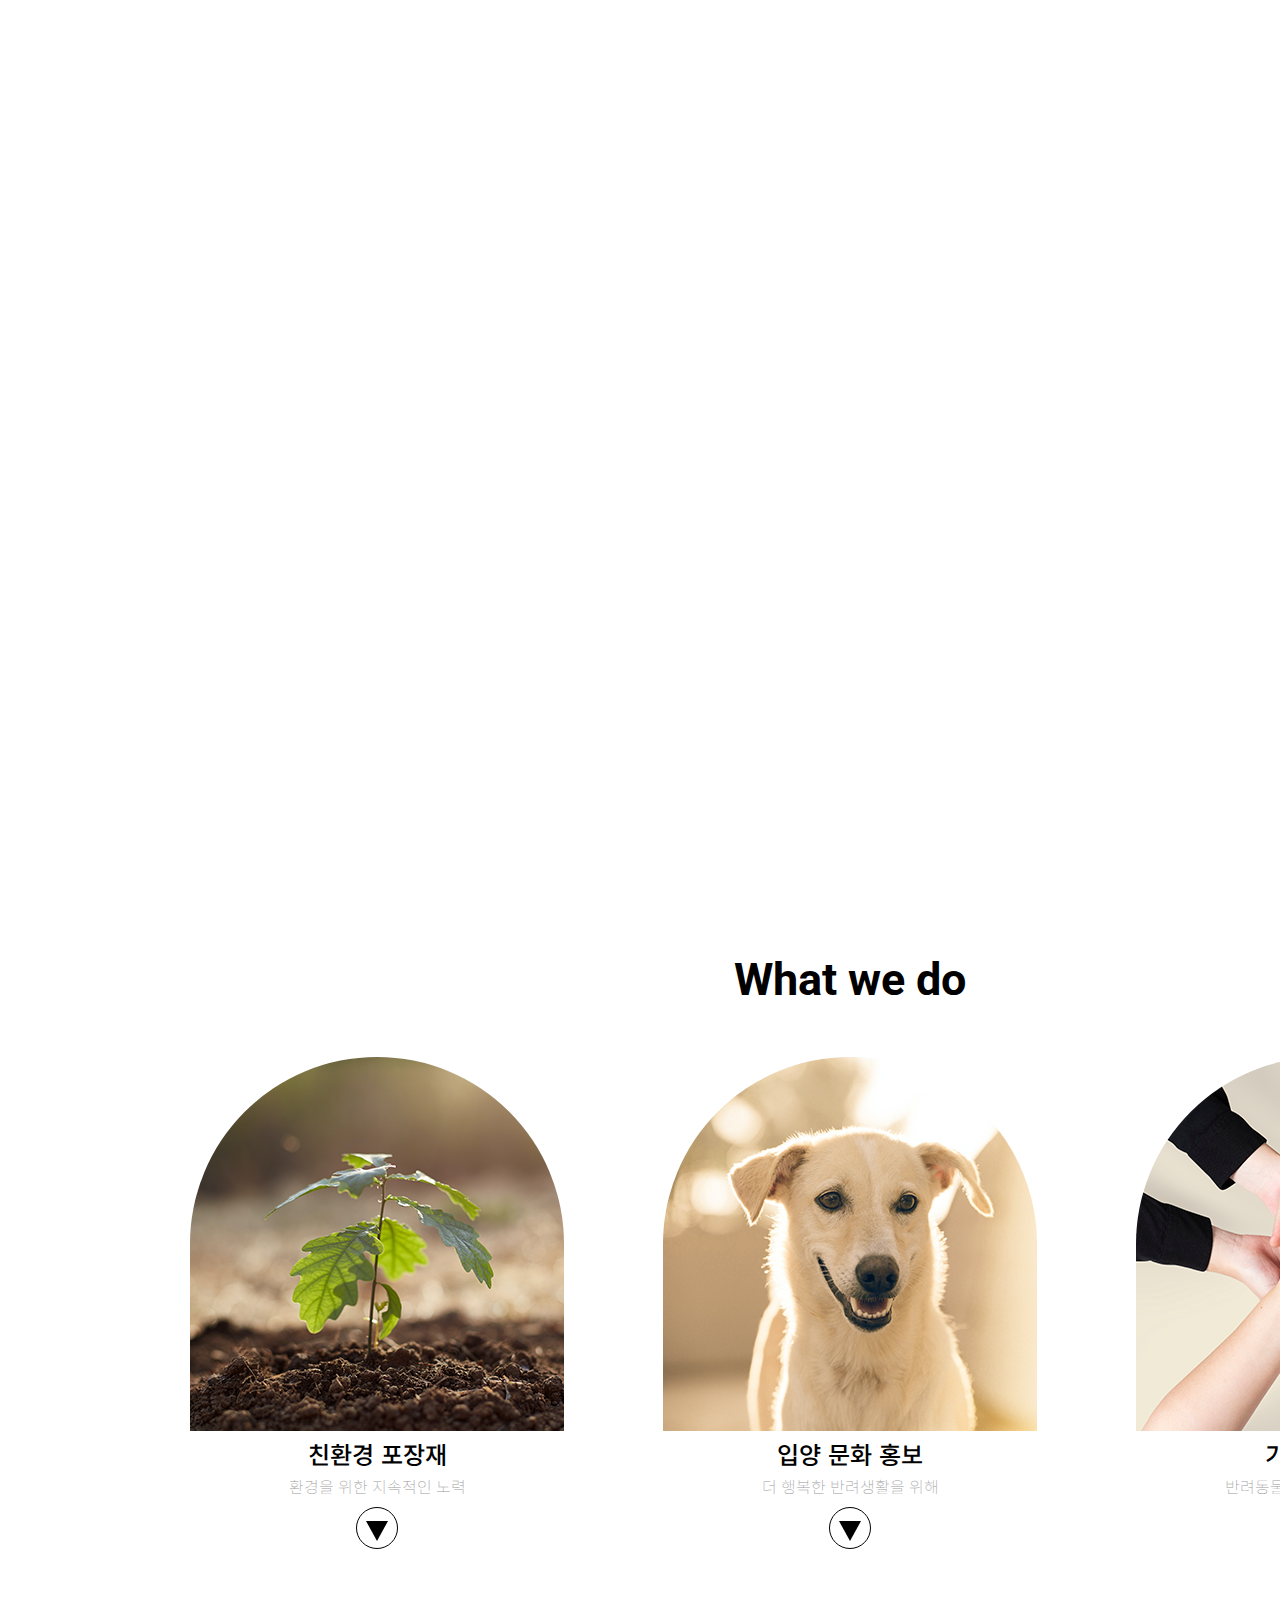
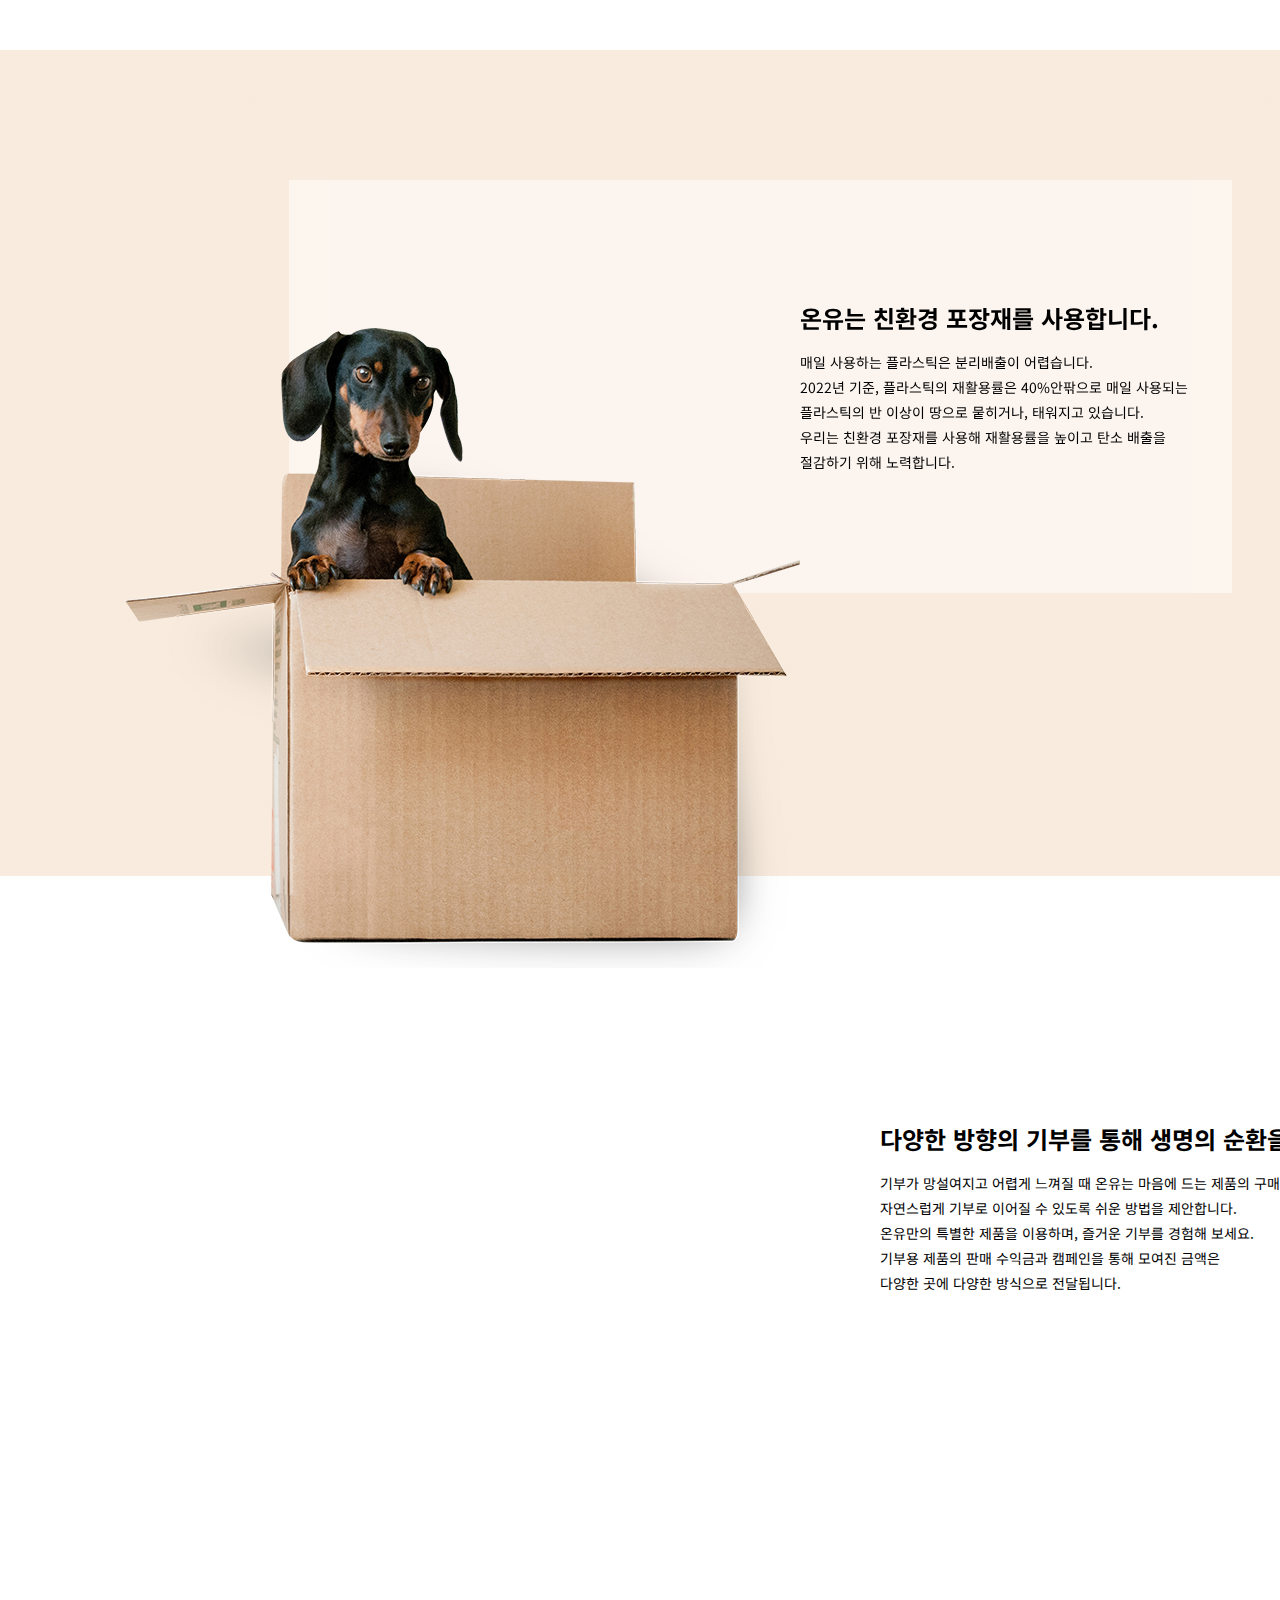
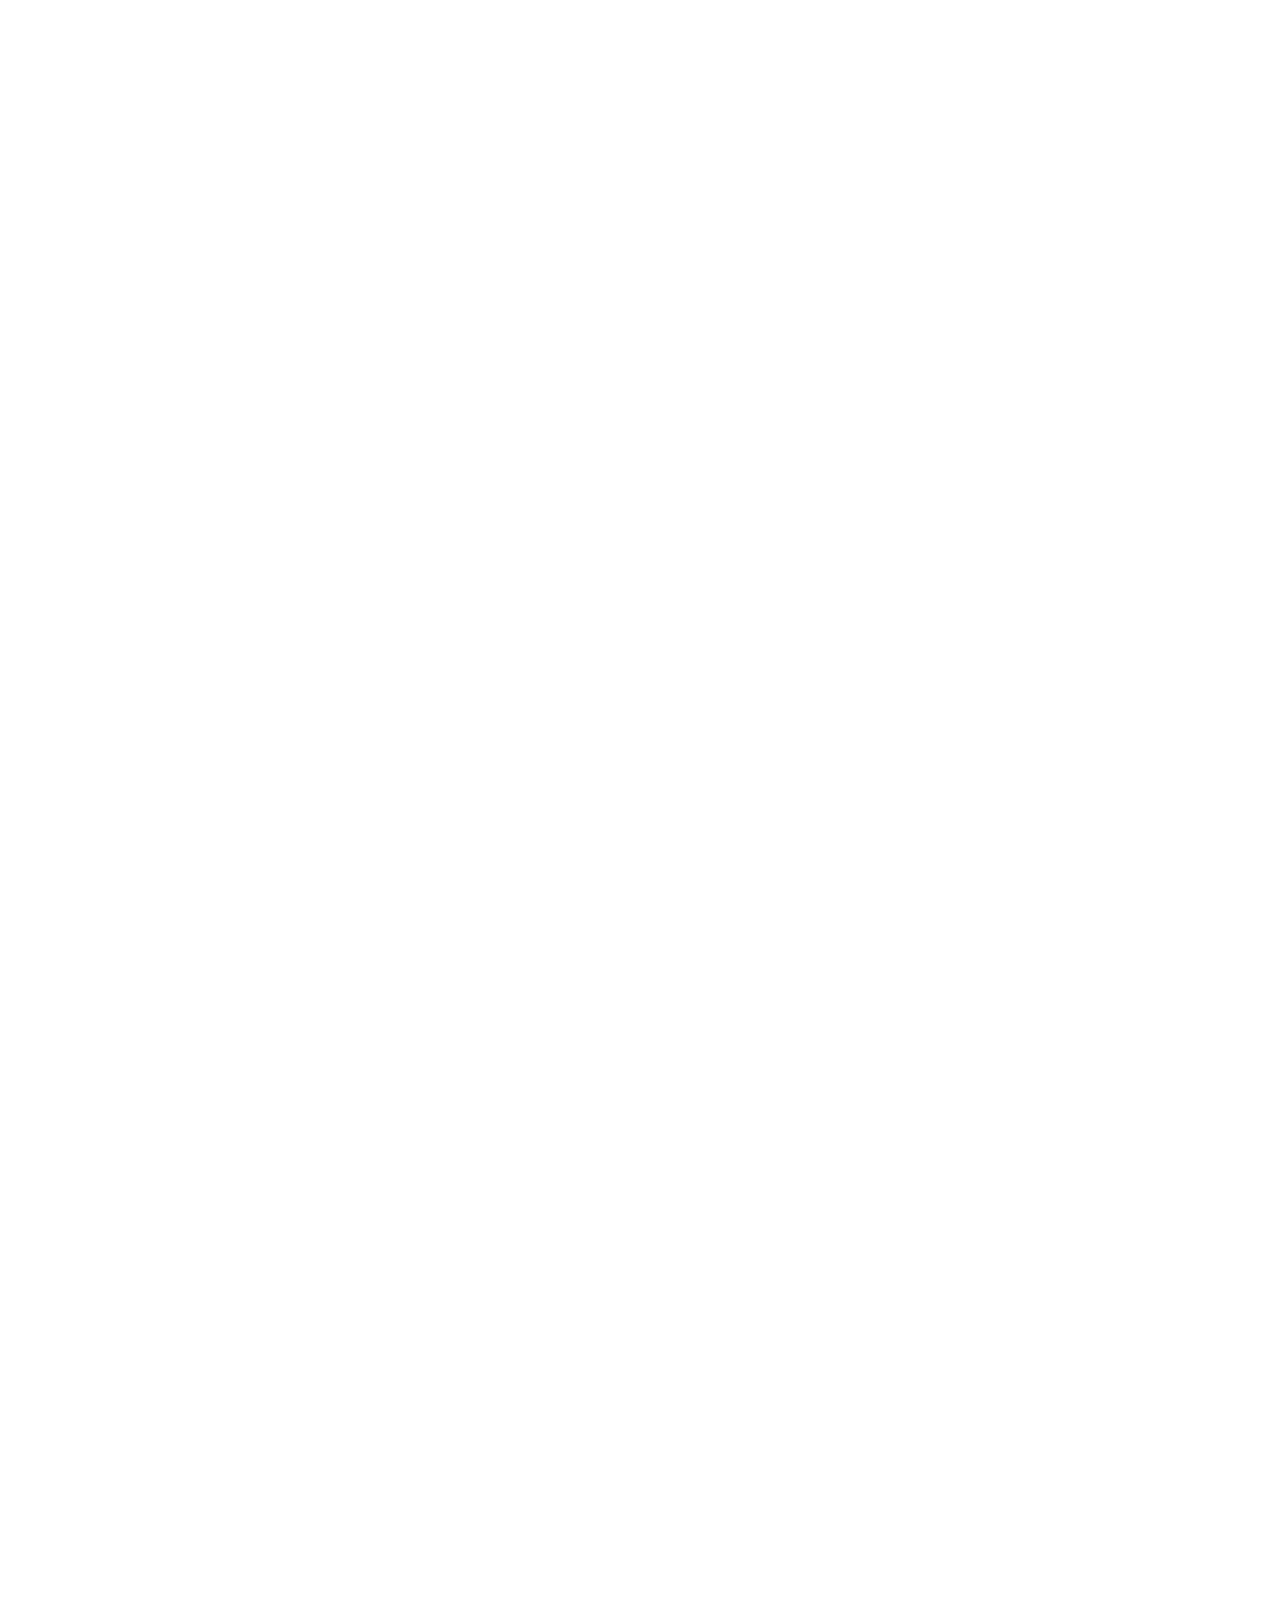
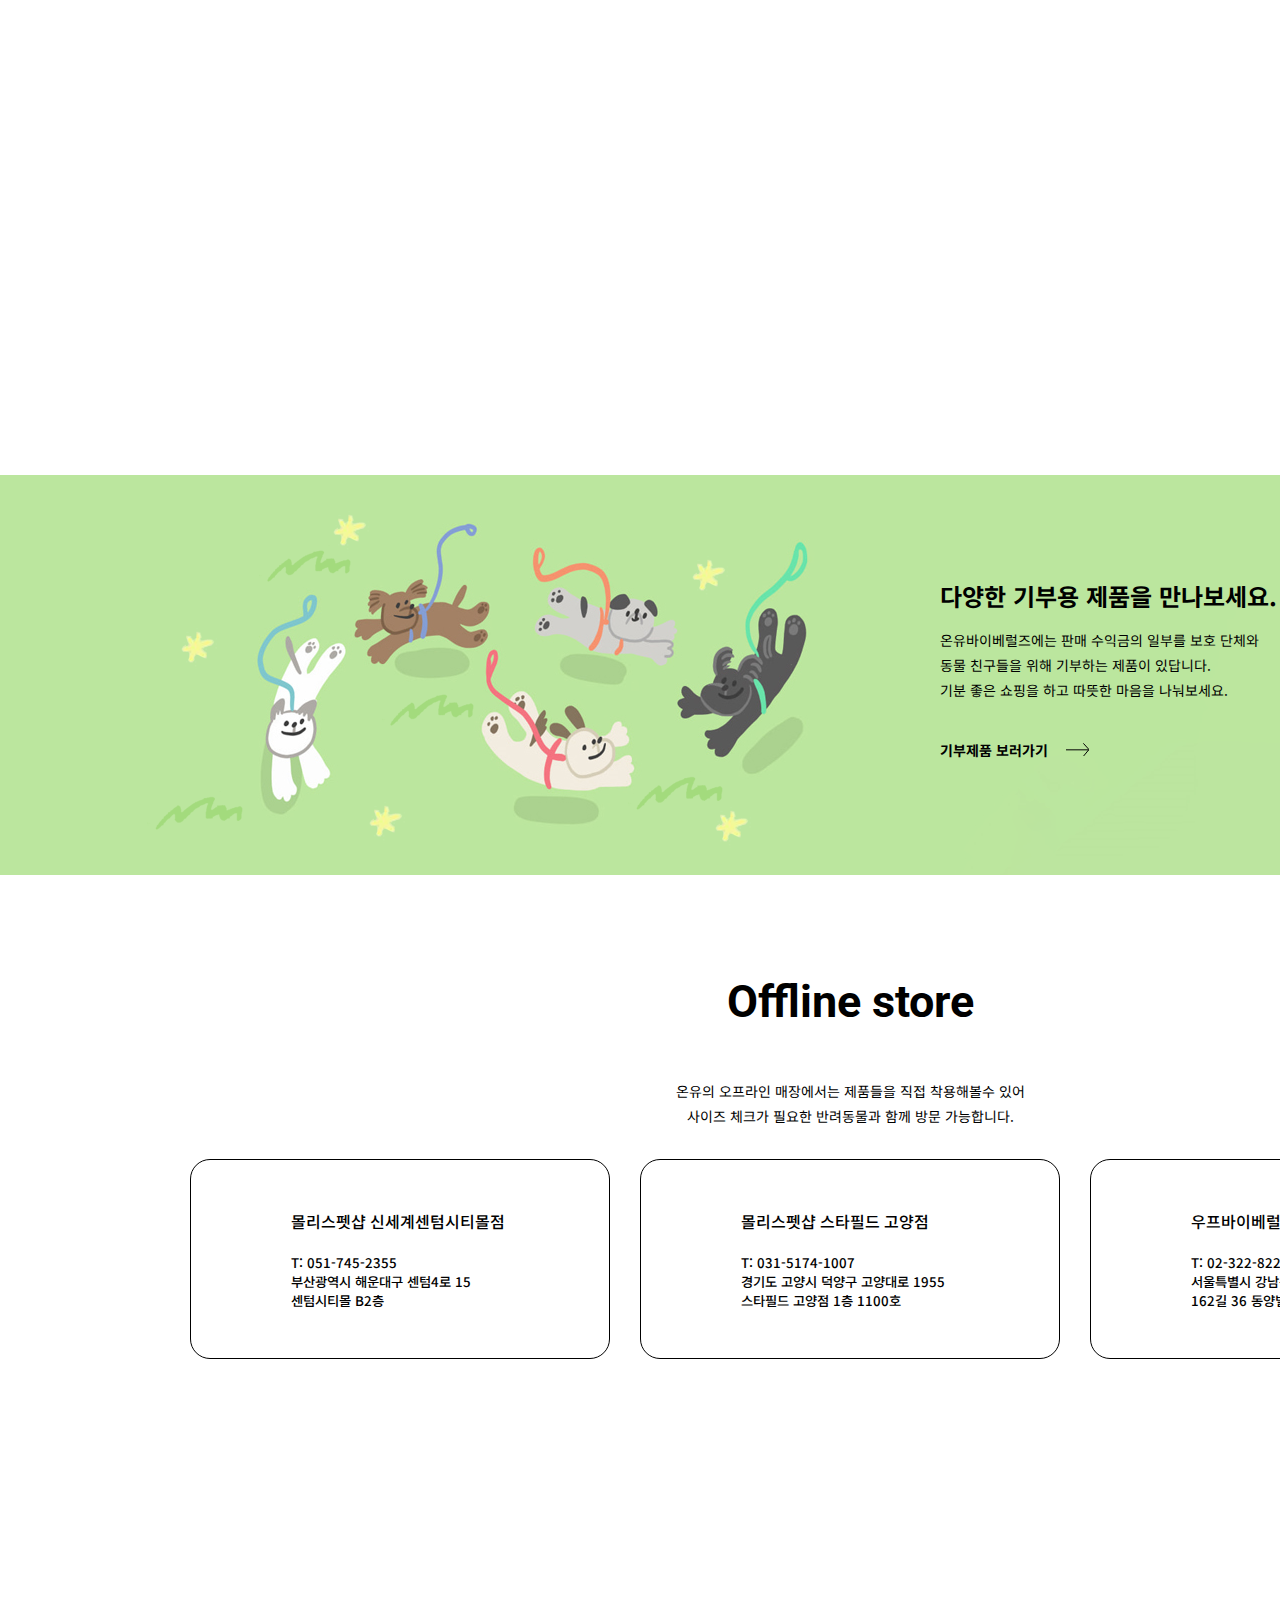
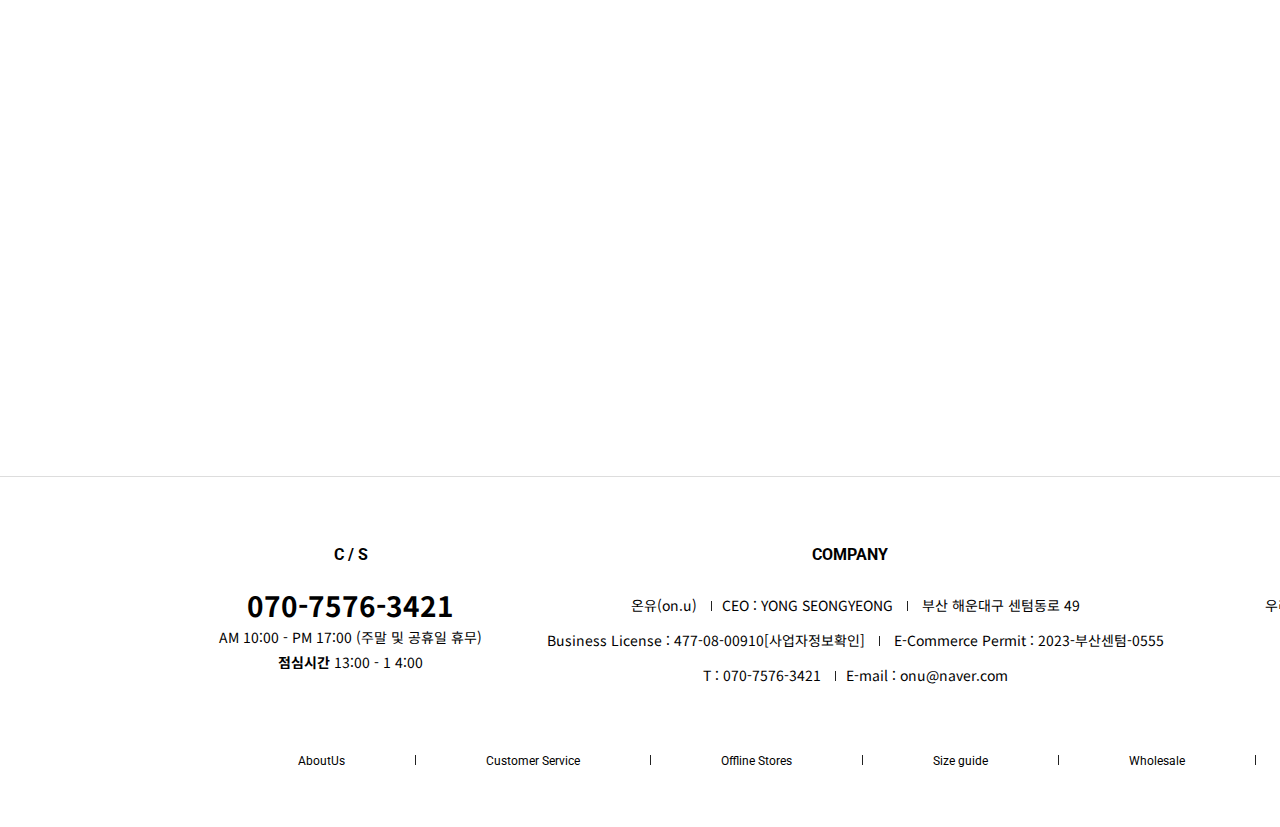
==== commit 0eea9fb9: "Update about.html" ====
--- a/sub/about.html
+++ b/sub/about.html
@@ -163,6 +163,9 @@
             </div>
             <div class="slide_search_bg"></div>
         </div><!--slide_search_E-->
+        <button class="scroll_top_btn">
+            <img src="../images/main/scroll_top.svg" alt="">
+        </button>
     </div><!--header_E-->
     <div id="visual_wrap">
         <div id="visual"><!--가운데-->
@@ -461,9 +464,6 @@
                 </button>
             </li>
         </ul>
-        <button class="scroll_top_btn">
-            <img src="../images/main/scroll_top.svg" alt="">
-        </button>
         <iframe class="map1" src="https://www.google.com/maps/embed?pb=!1m18!1m12!1m3!1d3261.4689756753705!2d129.1257060762681!3d35.16986205789454!2m3!1f0!2f0!3f0!3m2!1i1024!2i768!4f13.1!3m3!1m2!1s0x356893b3c5dab6c3%3A0xf77c5a05daa8b505!2z7Iug7IS46rOEIOyEvO2FgOyLnO2LsOuqsA!5e0!3m2!1sko!2skr!4v1684819613723!5m2!1sko!2skr" width="600" height="450" style="border:0;" allowfullscreen="" loading="lazy" referrerpolicy="no-referrer-when-downgrade"></iframe>
         <iframe class="map2" src="https://www.google.com/maps/embed?pb=!1m18!1m12!1m3!1d1579.551541548478!2d126.89353483890278!3d37.646780493004485!2m3!1f0!2f0!3f0!3m2!1i1024!2i768!4f13.1!3m3!1m2!1s0x357c979664f12793%3A0x84c65cd6f8979874!2z66qw66as7Iqk7Y6r7IO1!5e0!3m2!1sko!2skr!4v1685359464529!5m2!1sko!2skr" width="600" height="450" style="border:0;" allowfullscreen="" loading="lazy" referrerpolicy="no-referrer-when-downgrade"></iframe>
         <iframe class="map3" src="https://www.google.com/maps/embed?pb=!1m18!1m12!1m3!1d1582.2409117788316!2d127.02148846642098!3d37.52013787775578!2m3!1f0!2f0!3f0!3m2!1i1024!2i768!4f13.1!3m3!1m2!1s0x357ca3ad7e6c9bd1%3A0x48c68ca76ec8d06f!2z7Jqw7ZSE67CU7J2067Kg65-07KaIKHdvb29mIGJ5IEJFVFRFUlMp!5e0!3m2!1sko!2skr!4v1685360474203!5m2!1sko!2skr" width="600" height="450" style="border:0;" allowfullscreen="" loading="lazy" referrerpolicy="no-referrer-when-downgrade"></iframe>
@@ -533,4 +533,4 @@
     <script src="../js/about.js"></script>
     <script src="../js/header_script.js"></script>
 </body>
-</html>+</html>
--- a/css/about_style.css
+++ b/css/about_style.css
@@ -0,0 +1,374 @@
+@charset "UTF-8";
+
+* {
+    margin: 0;
+    padding: 0;
+}
+
+a {
+    text-decoration: none;
+    color: #000;
+}
+
+ol,
+ul {
+    list-style: none;
+}
+
+body {
+    font-size: 14px;
+    font-family: 'Noto Sans KR', sans-serif;
+    color: #000;
+    min-width: 1700px;
+    line-height: 25px;
+    padding-top: 80px;
+}
+
+/*공통꾸미기*/
+#visual, #container, #container2, #eco_packaging,  .donation_product, #map{
+    margin: 0 auto;
+    width: 1320px;
+}
+.photo_box img{
+    display: block;
+    width: 100%;    
+}
+.section{
+    padding-top: 100px;
+}
+/*visual*/
+#visual_wrap{
+    background-color: #f7f7f7;
+    
+}
+#visual{
+    height: 720px;
+    position: relative;
+}
+#visual > div{
+ display: inline-block;
+}
+
+.visual_text_box p{
+    font-size: 150px;
+    font-weight: 900;
+    font-family: 'Roboto';
+    padding: 0 91px;
+    line-height: 150px;
+}
+
+#visual div:last-child{
+    vertical-align: -88px;
+}
+.visual_1{
+    width: 480px;
+}
+.visual_1 img{
+    border-radius: 0 0 450px 450px;
+}
+.visual_2{
+    position: absolute;
+    right: -290px;
+    bottom: -75px;
+}
+.visual_2 img{
+    border-radius: 0 0 0 200px;
+
+}
+
+.visual_color_box{
+    width: 788px;
+    height: 404px;
+    background-color: #f2f2f2;
+    position: absolute;
+    right: -280px;
+    bottom: -65px;
+    border-radius: 0 0 0 200px;
+}
+/*section1 who_we_are*/
+.title{
+    text-align: center;
+    font-size: 45px;
+    font-weight: 700;
+    font-family: 'Roboto';
+    padding-bottom: 50px;
+    line-height: 54px;
+}
+.section1 p{
+    text-align: center;
+    line-height: 25px;
+    padding-bottom: 15px;
+}
+
+/*section2*/
+.section2 li{
+    padding-bottom: 30px;
+}
+.material{
+    display: flex;
+    align-items: center;
+    word-spacing: 0;
+    letter-spacing: 0;
+    font-size: 0;
+}
+.material > div{
+    display: inline-block;
+    width: 50%;
+}
+
+.material_text_box p{
+    padding-left: 84px;
+    text-align: left;
+}
+.material_text_box2 p{
+    padding-right: 84px;
+    text-align: right;
+}
+.material_text_box p:first-child ,.material_text_box2 p:first-child{
+    font-size: 24px;
+    font-weight: 700;
+    font-family: 'Roboto';
+    padding-bottom: 45px;
+}
+.material_text_box p:last-child ,.material_text_box2 p:last-child{
+    line-height: 25px;
+}
+.material_text_box p, .material_text_box2 p{
+    font-size: 14px;
+}
+
+/*section3 what_we_do*/
+.section3{
+    height: 597px;
+    text-align: center;   
+}
+.section3 ul{
+    height: 495px;
+}
+.section3 ul li{
+    float: left;
+    width: 374px;
+}
+.section3 ul li:nth-child(2){
+    margin: 0 99px;
+
+}
+
+.what_we_do .photo_box img{
+    border-radius: 200px 200px 0 0;
+    padding-bottom: 10px;
+}
+.what_we_do_text_box p:first-child{
+    font-size: 24px;
+    font-weight: 500;
+}
+.what_we_do_text_box p:last-child{
+    font-size: 16px;
+    font-weight: 100;
+    color: #999;
+    padding: 8px 0;
+}
+
+
+/*eco_packaging section4*/
+#eco_packaging_wrap{
+    margin-top: 100px;
+    background: linear-gradient( to bottom, #f2d8bc7e 90%, #fff 20%);
+}
+.section4{
+    position: relative;
+    height: 918px;
+}
+.right{
+    float: right;
+}
+.section4 div:last-child{
+    width: 660px;
+}
+.dog_in_box{
+    position: absolute;
+    left: -65px;
+    bottom: 0;
+    width: 675px;
+    z-index: 10;
+}
+.eco_packaging_color_box{
+    position: absolute;
+    left: 99px;
+    top: 130px;
+    width: 943px;
+    height: 413px;
+    z-index: 9;
+    background-color: rgba(255, 255, 255, 0.5);
+    backdrop-filter: blur(15px);
+}
+.taping{
+    position: absolute;
+    left: 156px;
+    top: 187px;
+    z-index: 9;
+}
+.eco_packaging_text_box{
+    position: absolute;
+    left: 610px;
+    top: 255px;
+    z-index: 10;
+}
+.sub_title{
+    font-size: 24px;
+    font-weight: 700;
+    padding-bottom: 20px;
+}
+/*donation section5*/
+.section5{
+    height: 795px;
+}
+.left{
+    float: left;
+}
+.section5 .left{
+    width: 660px;
+}
+.donation_text_box{
+    padding-top: 58px;
+}
+.donation_text_box .text{
+    padding-left: 30px;
+}
+.donation_text_box .right{
+    padding-top: 69px;
+}
+/*section6 donation_activity*/
+.section6 li{
+    padding-bottom: 30px;
+}
+.activity{
+    display: flex;
+    align-items: center;
+    word-spacing: 0;
+    letter-spacing: 0;
+    font-size: 0;
+}
+.activity > div{
+    display: inline-block;
+    width: 50%;
+}
+.activity_text_box{
+    box-sizing: border-box;
+}
+.activity_text_box{
+    padding-left: 84px;
+}
+
+.activity_text_box p:nth-child(2){
+    font-size: 14px;
+}
+.activity .link_btn a{
+    display: inline-block;
+    font-size: 15px;
+    border: 1px solid #000;
+    border-radius: 100px;
+    text-align: center;
+    width: 150px;
+    padding: 9px 0;
+    margin: 35px 15px 0 0;
+}
+.activity .link_btn a:hover{
+    color: #fff;
+    background-color: #000;
+}
+/*donation_product*/
+#donation_product_wrap{
+    margin-top: 100px;
+    background-color: #BCE69E;
+}
+#donation_product{
+    height: 400px;
+    background-image: url(../images/about_us/donation_product_bg.svg);
+    background-position: center top;
+    background-repeat: no-repeat;
+}
+.donation_product{
+    padding: 108px 0 0 530px;
+    width: 350px;
+}
+.donation_product a{
+    display: inline-block;
+    font-weight: 700;
+    margin-top: 35px;
+}
+.arrow_btn::after {
+    content: '';
+    background-image: url(../images/about_us/arrow_btn.svg);
+    background-repeat: no-repeat;
+    height: 13px;
+    width: 23px;
+    display: inline-block;
+    margin-left: 14px;
+}
+/*map*/
+#map{
+    padding-bottom: 100px;
+}
+.map{
+    text-align: center;
+}
+#map ul{
+    padding-top: 30px;
+    height: 200px;
+}
+#map ul li{
+    float: left;
+    width: 420px;
+    height: 100%;
+}
+#map ul li button{
+    border: 1px solid #000;
+    border-radius: 20px;
+    background-color: transparent;
+    cursor: pointer;
+    padding: 0 100px;
+    width: 100%;
+    height: 100%;
+}
+#map ul li button p{
+    font-weight: 500;
+    font-family: 'Noto Sans KR';
+    text-align: left;
+}
+#map ul li button p:first-child{
+    padding-bottom: 20px;
+    font-size: 16px;
+}
+
+#map ul li:nth-child(2){
+    margin: 0 30px;
+}
+#map ul li button:hover{
+    background-color: #000;
+    color: #fff;
+}
+#map iframe{
+    margin-top: 50px;
+    width: 1320px;
+    height: 560px;
+    position: relative;
+}
+.map2{
+    position: absolute;
+    left: 0;
+    top: 0;
+}
+footer iframe{
+    width: 100%;
+    height: 450px;
+}
+.scroll_top_btn{
+    border: none;
+    background-color: transparent;
+    position: fixed;
+    right: 0;
+    bottom: 0;
+    cursor: pointer;
+    padding: 0 30px 30px 0;
+}
--- a/css/footer_style.css
+++ b/css/footer_style.css
@@ -0,0 +1,108 @@
+@charset "UTF-8";
+
+/*footer*/
+#footer_wrap {
+    border-top: 1px solid #ddd;
+}
+
+#footer {
+    margin: 0 auto;
+    width: 1320px;
+    height: 350px;
+}
+
+.footer1 {
+    text-align: center;
+    padding: 65px 0 49px;
+}
+
+.footer1>ul {
+    display: inline-block;
+}
+
+.footer1>ul>li:first-child {
+    font-size: 16px;
+    font-weight: bold;
+    padding-bottom: 26px;
+    font-family: 'Roboto';
+}
+
+.cs {
+    float: left;
+    width: 321px;
+}
+
+.cs li:nth-child(2) {
+    font-size: 28px;
+    font-weight: bold;
+    padding-bottom: 7px;
+}
+
+.cs li:last-child span {
+    font-weight: bold;
+}
+
+.company_inner ul {
+    padding-bottom: 10px;
+}
+
+.company_inner ul li {
+    display: inline-block;
+    padding-left: 10px;
+}
+
+.company_inner ul li::before {
+    content: '';
+    height: 10px;
+    width: 1px;
+    background-color: #222;
+    display: inline-block;
+    margin-right: 10px;
+}
+
+.company_inner ul li:first-child::before,
+.footer2 ul li:first-child::before {
+    display: none;
+}
+
+.bank {
+    float: right;
+    width: 321px;
+}
+
+.bank li:last-child .name {
+    display: inline-block;
+    padding-top: 10px;
+}
+
+.footer2 {
+    text-align: center;
+}
+
+.footer2 ul {
+    display: inline-block;
+}
+
+.footer2 ul li {
+    float: left;
+    padding-left: 70px;
+}
+
+.footer2 ul li a {
+    display: inline-block;
+    font-size: 12px;
+    font-family: 'Roboto';
+}
+
+.footer2 ul li:last-child {
+    padding-right: 70px;
+}
+
+.footer2 ul li::before {
+    content: '';
+    height: 10px;
+    width: 1px;
+    background-color: #222;
+    display: inline-block;
+    margin-right: 70px;
+}--- a/css/header_style.css
+++ b/css/header_style.css
@@ -0,0 +1,250 @@
+@charset "UTF-8";
+/*header*/
+#header_wrap {
+    position: fixed;
+    top: 0;
+    left: 0;
+    width: 100%;
+    z-index: 99;
+    height: 80px;
+    background-color: #fff;
+}
+
+.header {
+    margin: 0 auto;
+    width: 1320px;
+    position: relative;
+}
+
+.logo {
+    position: absolute;
+    left: 0;
+    top: 27px;
+    z-index: 11;
+}
+
+.logo img {
+    display: block;
+    width: 100%;
+}
+
+.top_icon {
+    position: absolute;
+    right: 0;
+    top: 32px;
+    z-index: 11;
+}
+
+.top_icon img {
+    display: block;
+    width: 100%;
+}
+
+.top_icon li {
+    float: left;
+    padding-left: 30px;
+}
+
+.gnb_wrap {
+    text-align: center;
+    height: 80px;
+}
+
+.gnb {
+    display: inline-block;
+}
+
+.gnb li {
+    float: left;
+    position: relative;
+}
+
+.gnb li a {
+    display: block;
+    color: #000;
+    font-size: 16px;
+    font-weight: 500;
+    padding: 33px 45px 22px 45px;
+    font-family: 'Roboto';
+}
+  
+.menu_ball {
+    display: none;
+    position: absolute;
+    left: 50%;
+    top: 87%;
+    transform: translate(-50%, -50%);
+    background-color: #e57965;
+    border-radius: 50%;
+    width: 8px;
+    height: 8px;
+}
+
+.gnb li:hover .menu_ball {
+    display: block;
+}
+
+.submenu_wrap {
+    position: absolute;
+    left: 0;
+    top: 80px;
+    width: 100%;
+    z-index: 10;
+    background-color: #fff;
+    padding: 0 0 20px 0;
+    text-align: center;
+}
+
+.submenu {
+    margin: 0 auto;
+    width: 1320px;
+}
+
+.submenu_inner {
+    margin-left: 395px;
+}
+
+.submenu_inner ul {
+    float: left;
+
+}
+
+.submenu_inner ul li a {
+    display: block;
+    font-weight: 500;
+    padding: 20px 10px 20px 10px;
+    margin: 0 57px 0 0;
+    color: #999;
+}
+
+.submenu_inner ul:nth-child(2) {
+    margin-right: 137px;
+}
+.submenu_inner ul li a:hover{
+    color: #000;
+}
+
+/*slide_search*/
+
+/* IE의 경우 */
+input::-ms-clear,
+input::-ms-reveal{
+    display:none;
+}
+/* 크롬의 경우 */
+input::-webkit-search-decoration,
+input::-webkit-search-cancel-button,
+input::-webkit-search-results-button,
+input::-webkit-search-results-decoration{
+    display:none;
+}
+#slide_search{
+    background: rgba(255,255,255,0.95);
+    position: fixed;
+    left: 0;
+    top: 0;
+    width: 100%;
+    height: 100%;
+    z-index: 200;
+}
+.slide_search_bg {
+    width: 100%;
+    height: 100%;
+    position: relative;
+    z-index: 1;
+}
+.search_inner_wrap{
+    position: absolute;
+    top: 50%;
+    width: 100%;
+    margin: 0 auto;
+    transform: translateY(-50%);
+    z-index: 10;
+}
+.search_inner{
+    width: 800px;
+    margin: 0 auto;
+    padding: 30px;
+    box-sizing: border-box;
+
+}
+.search_title{
+    font-size: 44px;
+    font-weight: 700;
+    line-height: 1.3;
+    padding-bottom: 20px;
+}
+
+.inputTypeText{
+    position: relative;
+    width: 750px;
+    height: 77px;
+    padding: 0;
+    color: #bbb;
+    font-size: 35px;
+    font-weight: 600;
+    line-height: 77px;
+    text-indent: 20px;
+    background-color: transparent;
+    border: none;
+    outline: none;
+}
+.inputTypeText::placeholder{
+    color: #bbb;
+}
+
+fieldset {
+    position: relative;
+    border: none;
+    vertical-align: top;
+}
+.search_inner fieldset p {
+    border-bottom: 3px solid #111;
+}
+.search_inner .search_cont {
+    position: absolute;
+    top: 27px;
+    right: 4px;
+    cursor: pointer;
+    border: none;
+    vertical-align: top;
+    width: 30px;
+    height: 33px;
+}
+.title2 {
+    margin-top: 50px;
+    line-height: 32px;
+    padding-left: 0px;
+    font-size: 20px;
+    font-weight: 700;
+    padding-bottom: 20px;
+}
+.popular a {
+    display: inline-block;
+    height: 30px;
+    margin: 0 10px 10px 0;
+    padding: 0 12px;
+    color: #888;
+    font-size: 14px;
+    line-height: 30px;
+    border: 1px solid #e5e5e5;
+    border-radius: 50px;
+}
+.close_btn{
+    position: absolute;
+    right: 50px;
+    top: 50px;
+    background-color: transparent;
+    border: none;
+    cursor: pointer;
+    z-index: 10;
+}
+.scroll_top_btn{
+    border: none;
+    background-color: transparent;
+    position: fixed;
+    right: 0;
+    bottom: 0;
+    cursor: pointer;
+    padding: 0 30px 30px 0;
+}
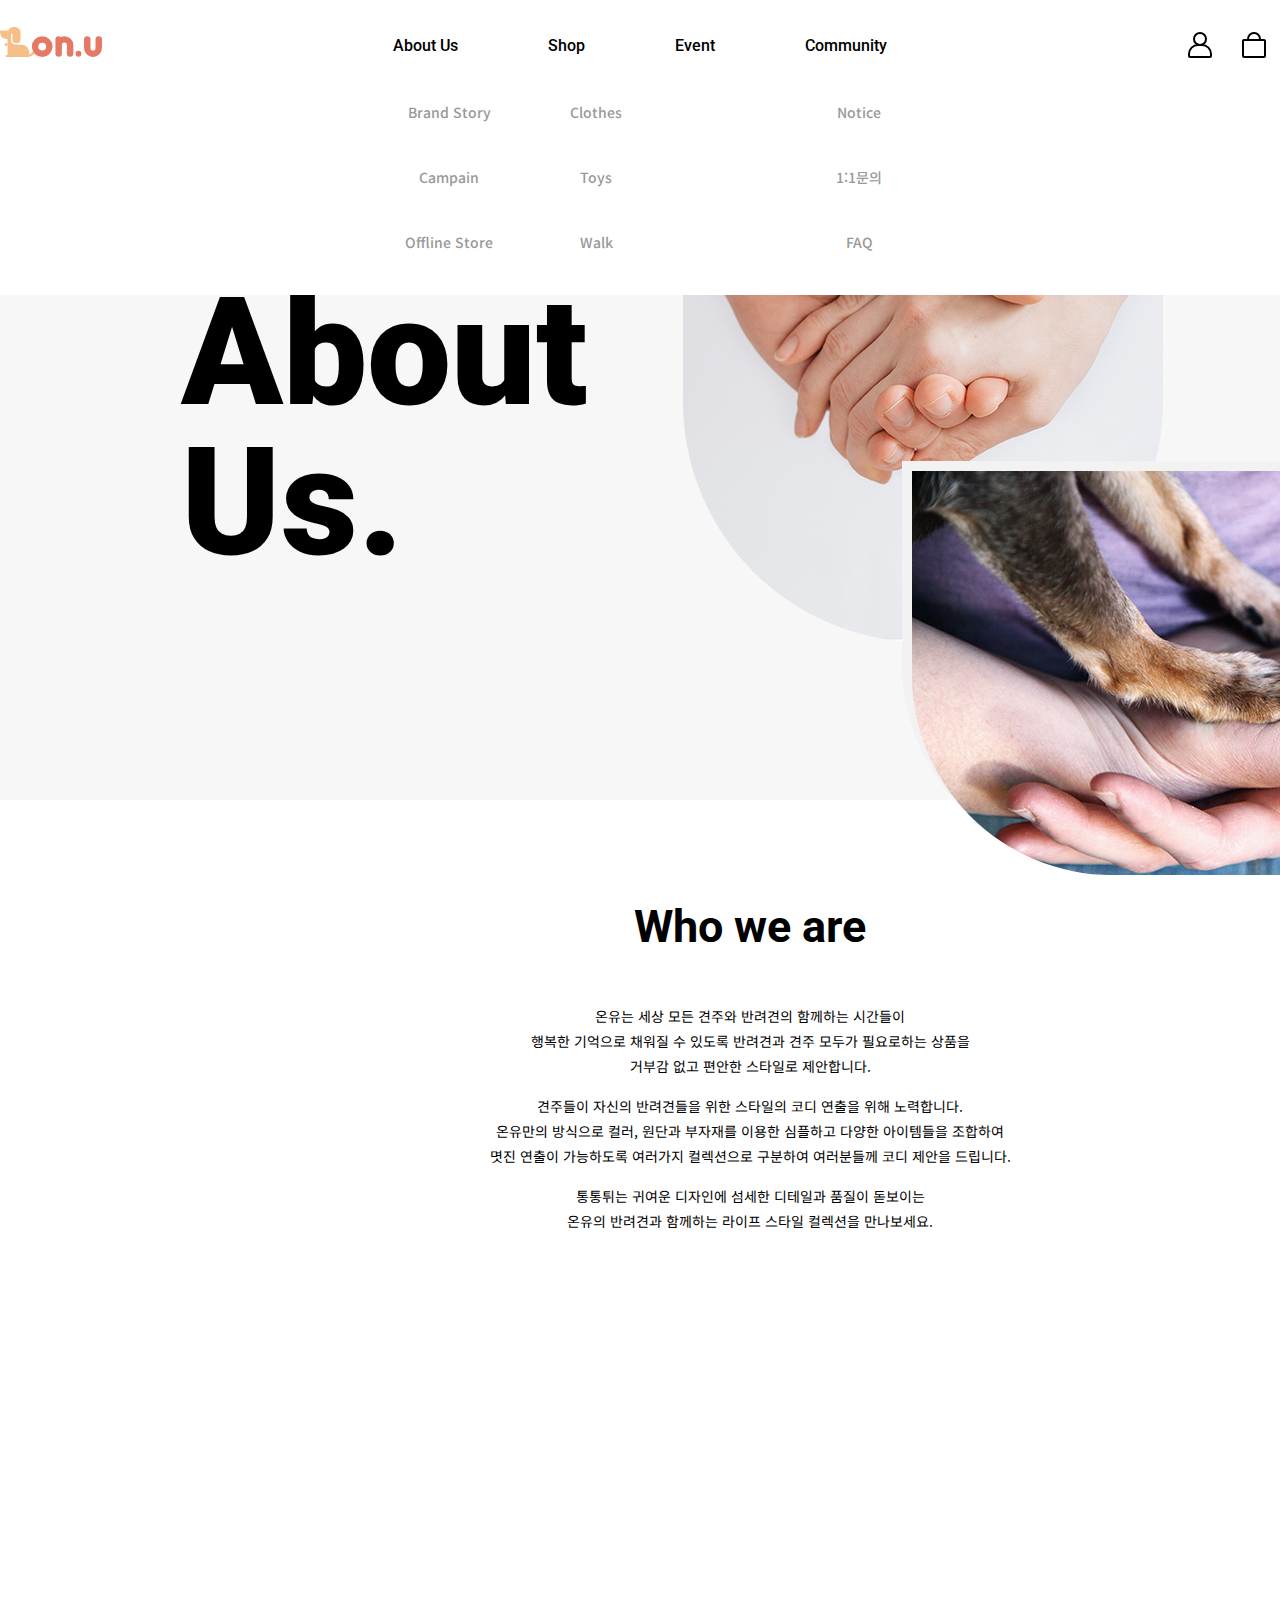
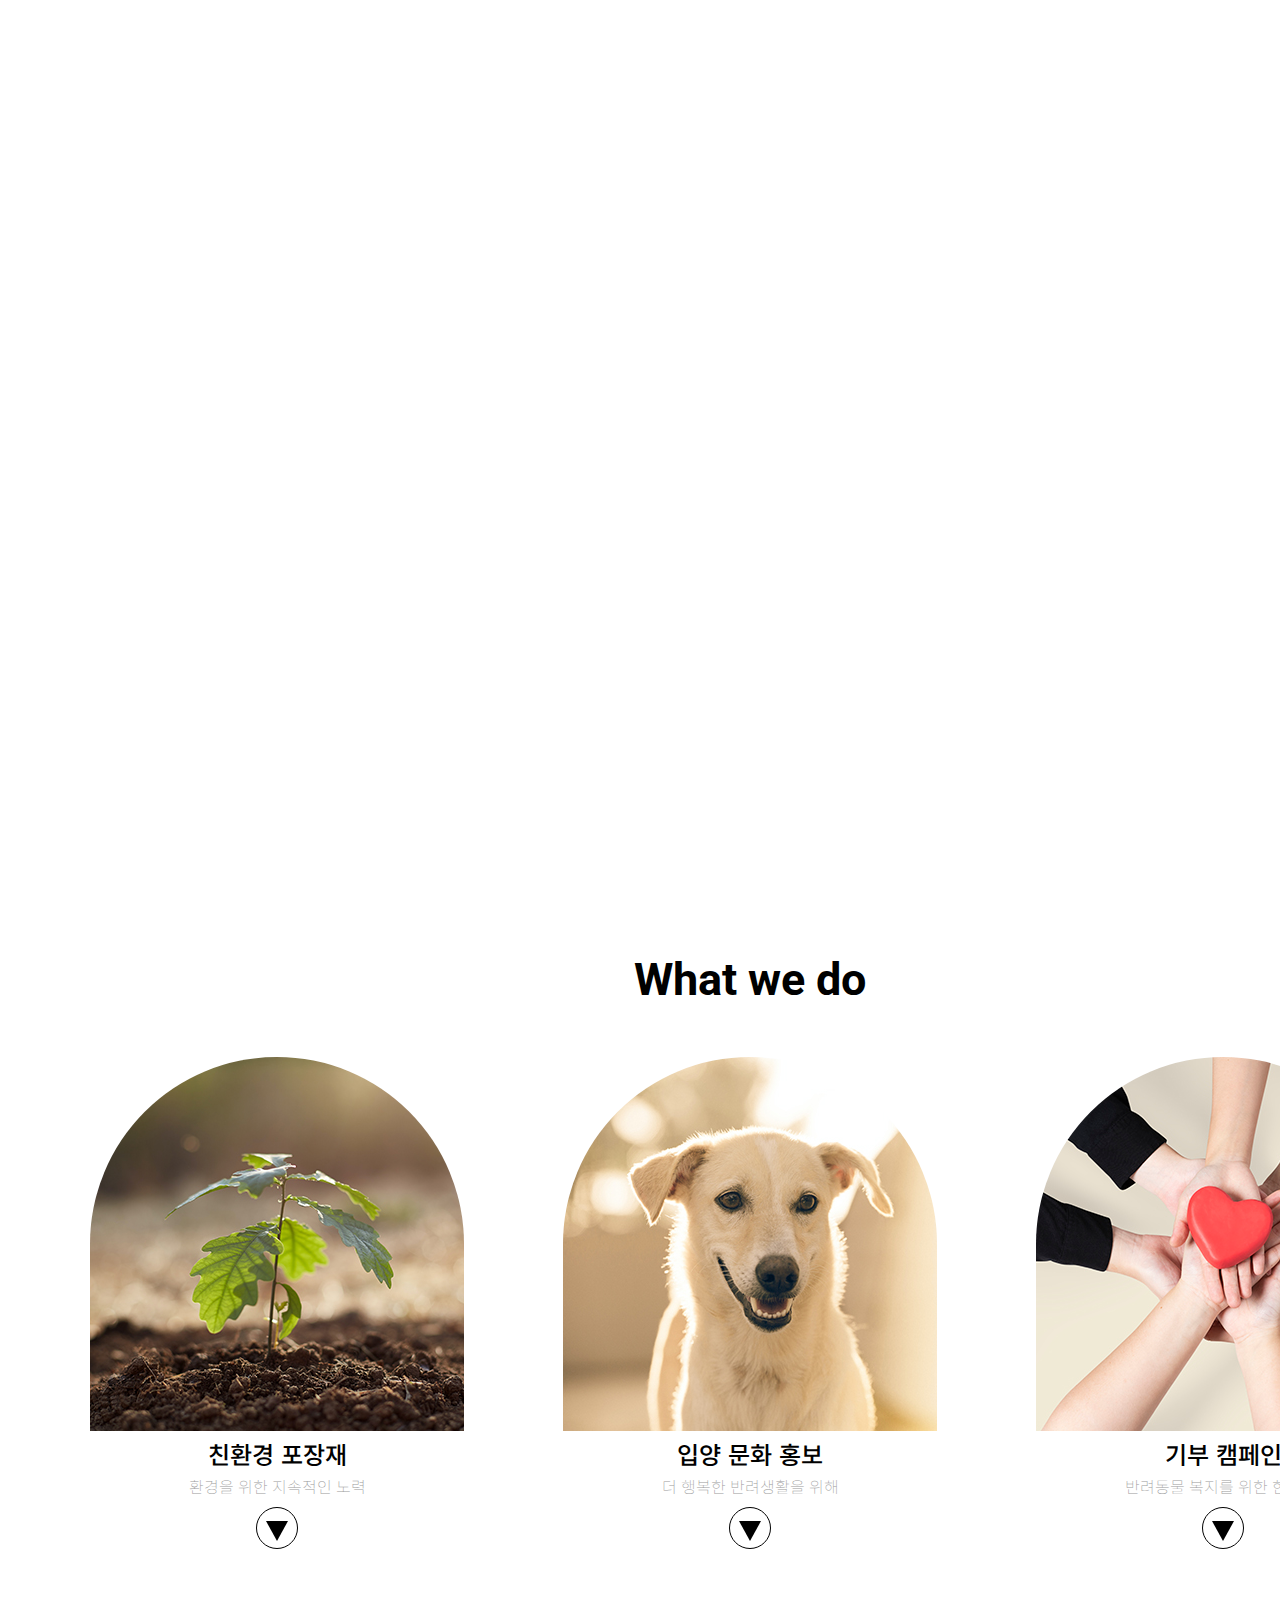
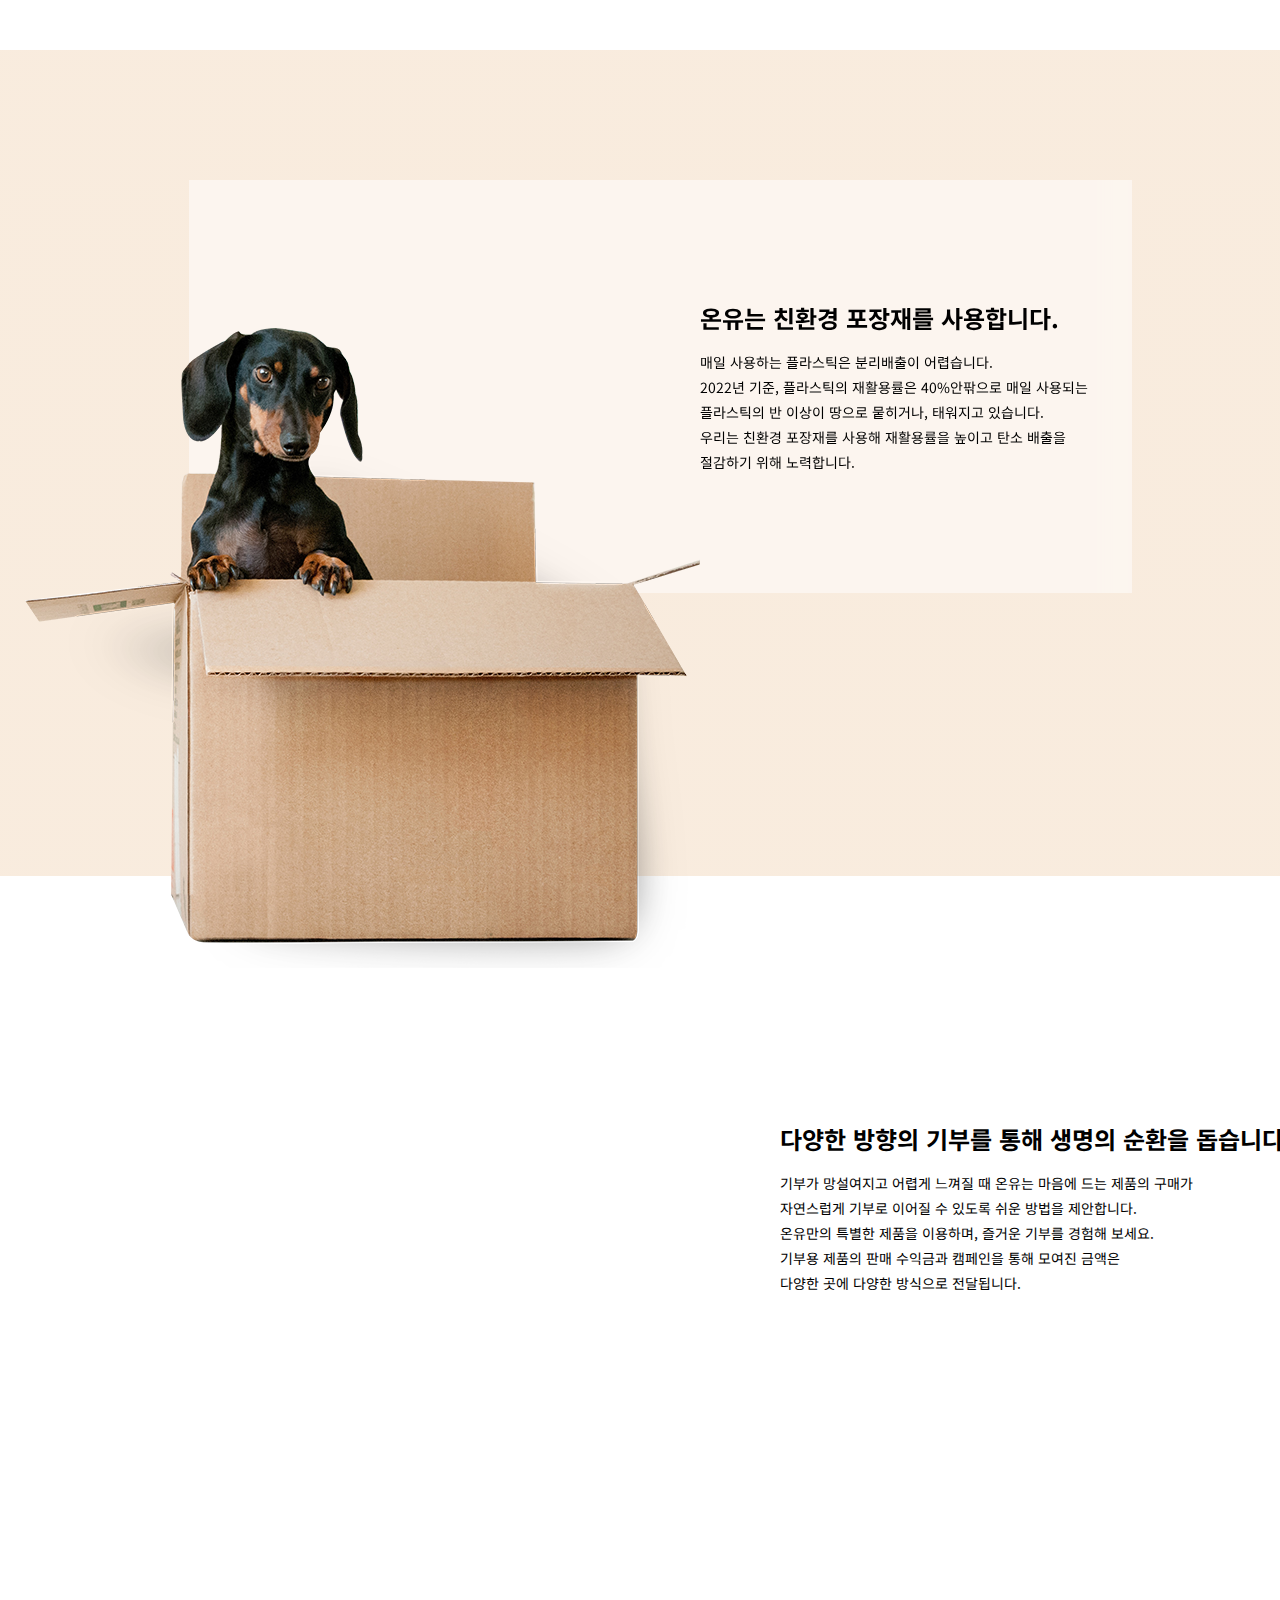
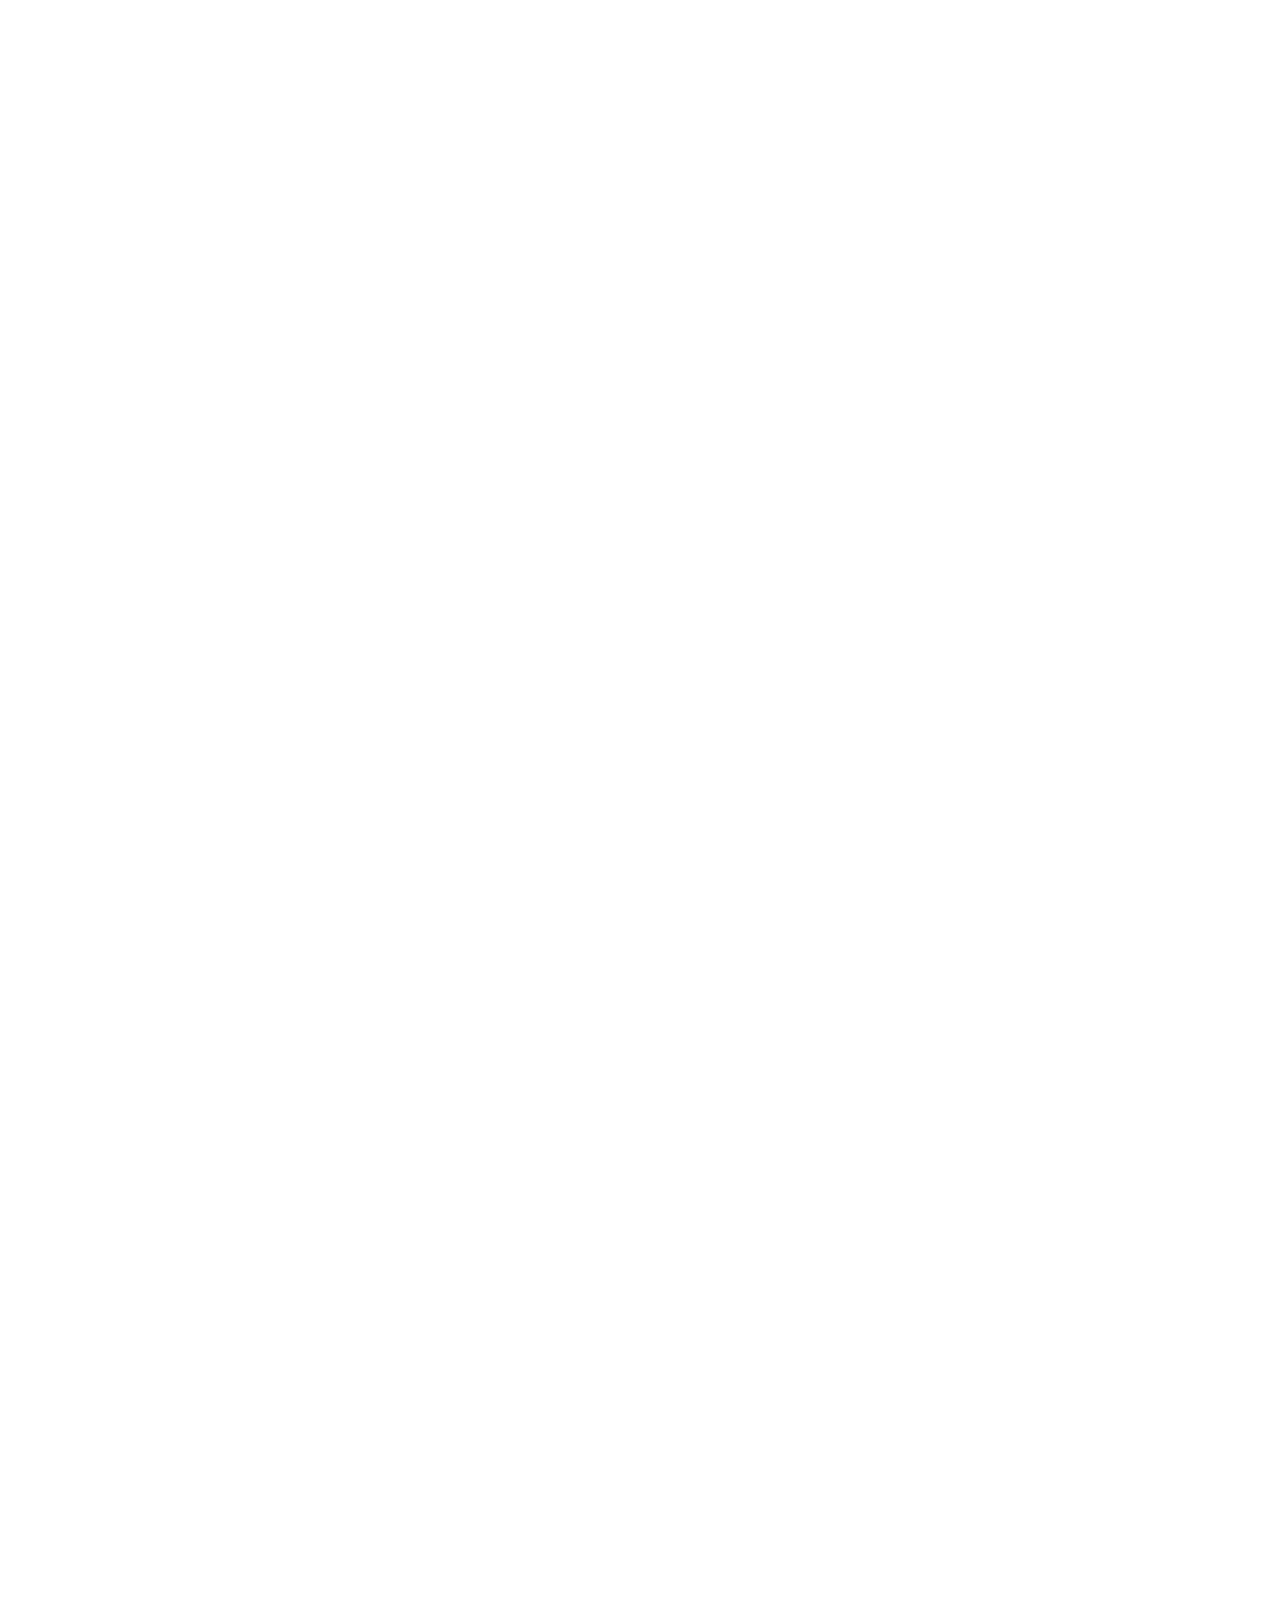
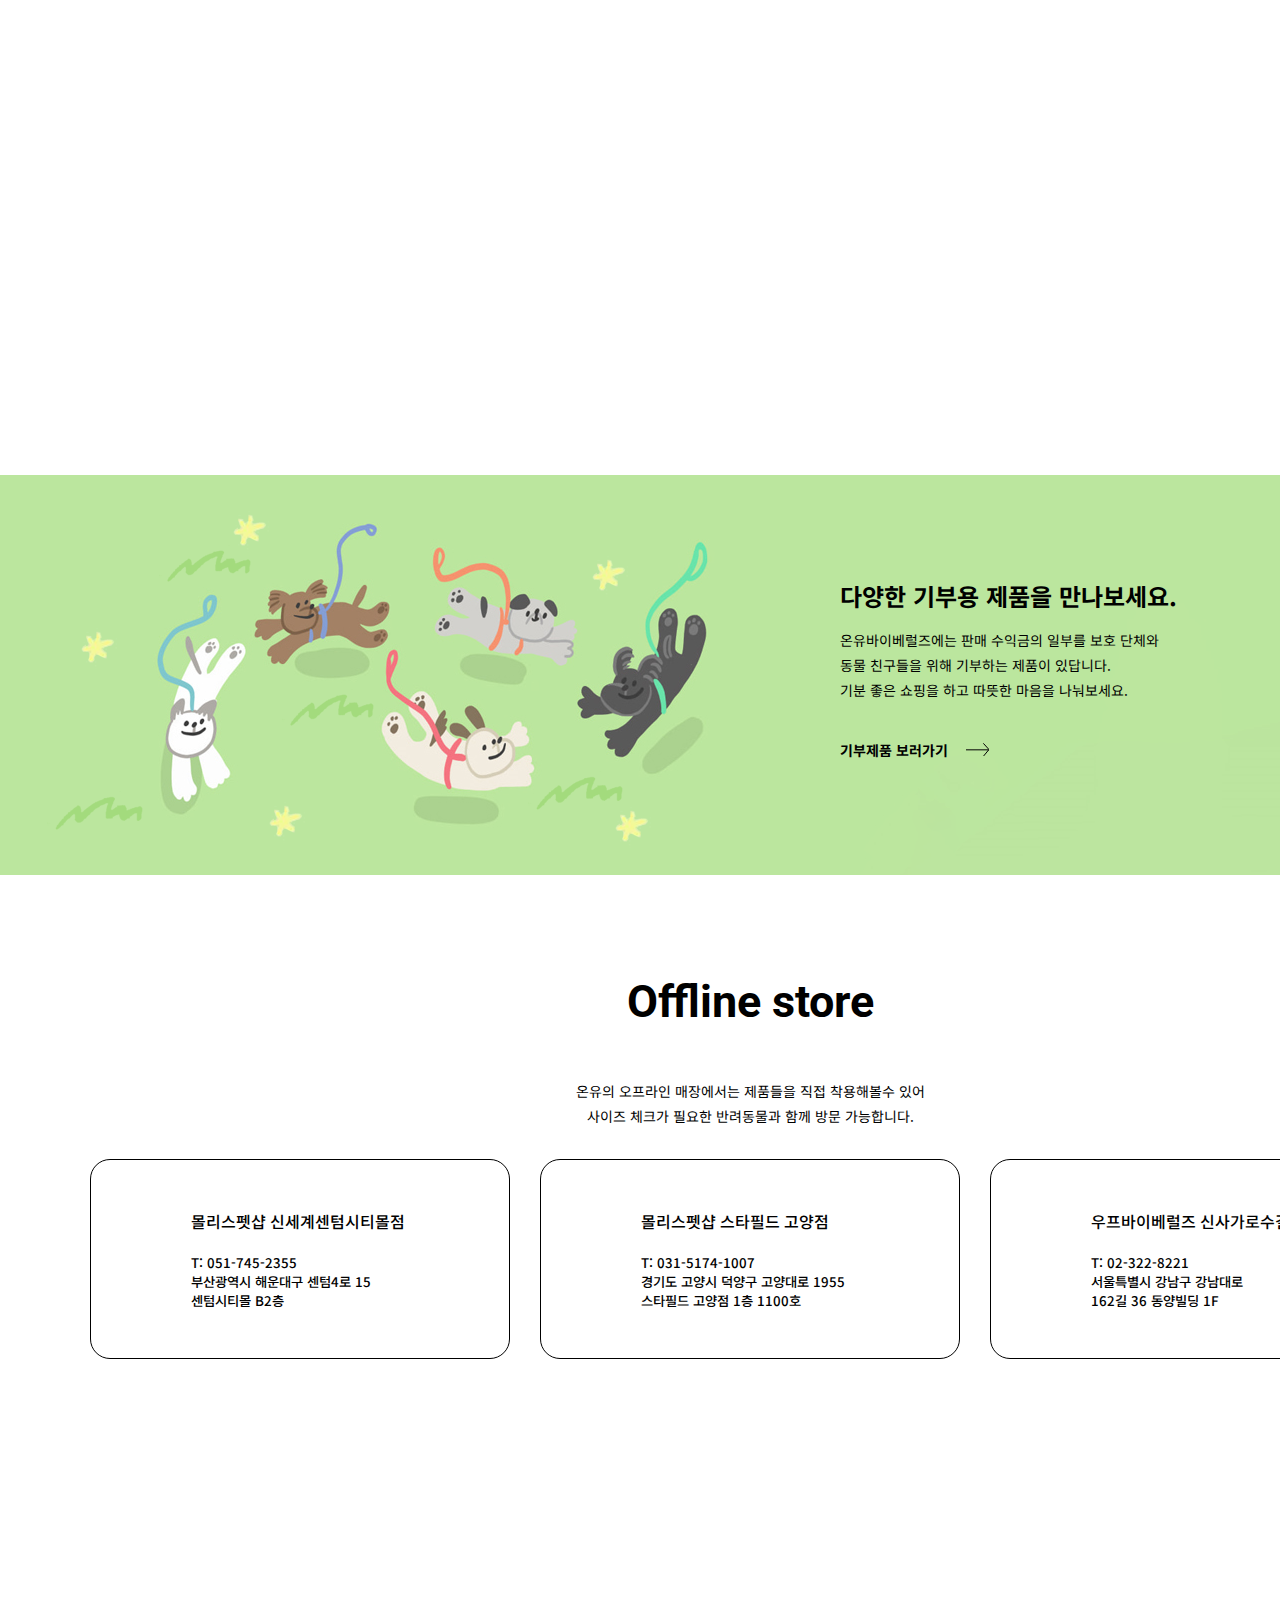
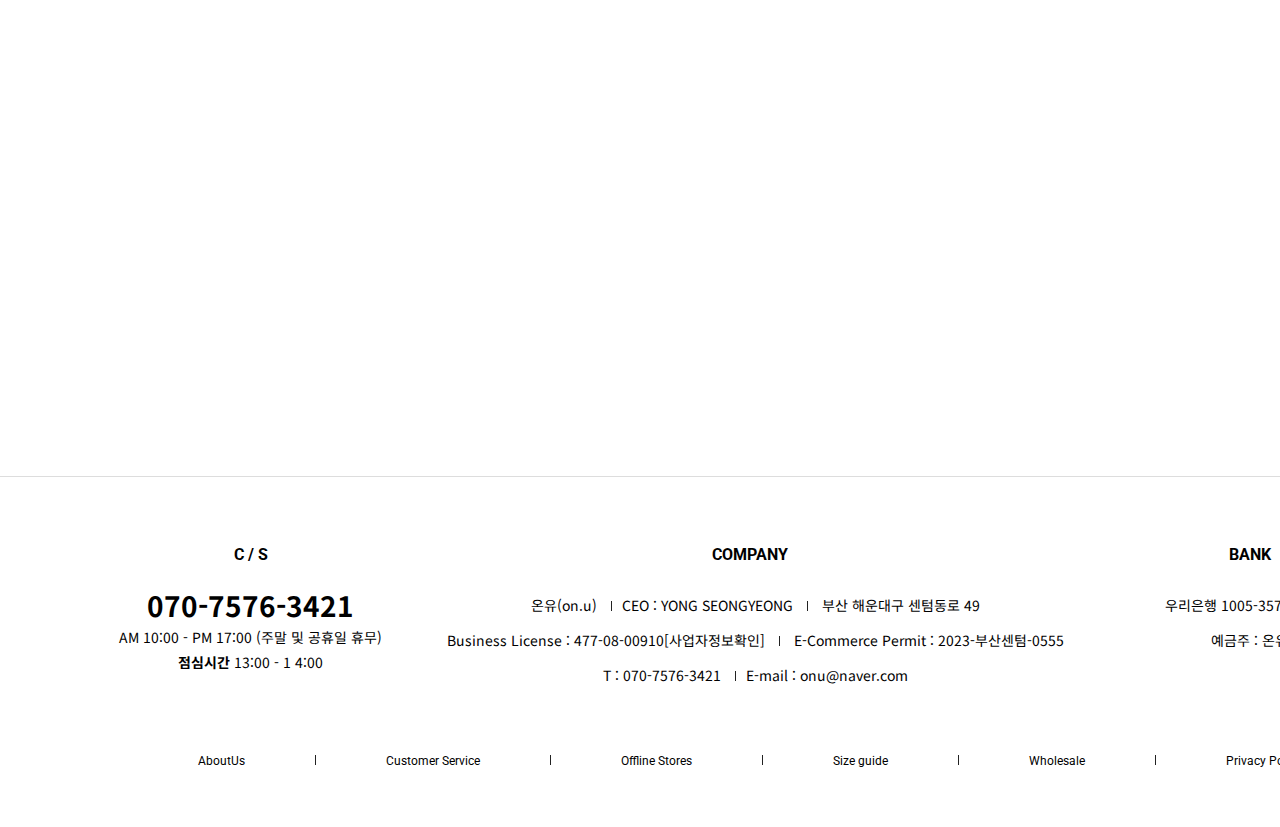
==== commit 813c2bca: "Add files via upload" ====
--- a/sub/about.html
+++ b/sub/about.html
@@ -4,7 +4,7 @@
 <head>
     <meta charset="UTF-8">
     <meta http-equiv="X-UA-Compatible" content="IE=edge">
-    <meta name="viewport" content="width=1700">
+    <meta name="viewport" content="width=1500">
     <title>on.u</title>
     <link rel="icon" type="image/png" sizes="32x32" href="../images/main/favicon.png">
     <!--web font-->
@@ -23,12 +23,9 @@
     <link rel="stylesheet" href="../css/header_style.css">
     <!--animate css-->
     <!-- <link rel="stylesheet" href="https://wowjs.uk/css/libs/animate.css"> -->
-    <link
-    rel="stylesheet"
-    href="https://cdnjs.cloudflare.com/ajax/libs/animate.css/4.1.1/animate.min.css"
-  />
-  <!--aos_css-->
-  <link href="https://unpkg.com/aos@2.3.1/dist/aos.css" rel="stylesheet">
+    <link rel="stylesheet" href="https://cdnjs.cloudflare.com/ajax/libs/animate.css/4.1.1/animate.min.css" />
+    <!--aos_css-->
+    <link href="https://unpkg.com/aos@2.3.1/dist/aos.css" rel="stylesheet">
 
 </head>
 
@@ -139,12 +136,12 @@
                 <div class="search_inner">
                     <form action="">
                         <div class="search_title">고객님<br>무엇을 찾으세요?</div>
-                            <fieldset>
-                                    <p>
-                                        <input class="inputTypeText" placeholder="검색어를 입력해주세요." type="search">
-                                        <img src="../images/main/top_search_color.svg" alt="검색" class="search_cont">
-                                    </p>
-                                </fieldset>
+                        <fieldset>
+                            <p>
+                                <input class="inputTypeText" placeholder="검색어를 입력해주세요." type="search">
+                                <img src="../images/main/top_search_color.svg" alt="검색" class="search_cont">
+                            </p>
+                        </fieldset>
                     </form>
                     <div class="popular">
                         <div class="title2">
@@ -158,11 +155,12 @@
                             <a href="javascript:return false;">#장난감</a>
                         </p>
                     </div>
-                    
+
                 </div>
             </div>
             <div class="slide_search_bg"></div>
         </div><!--slide_search_E-->
+
         <button class="scroll_top_btn">
             <img src="../images/main/scroll_top.svg" alt="">
         </button>
@@ -199,7 +197,7 @@
         </div>
         <ul class="section2 section">
             <li class="material" data-aos="fade-right" data-aos-duration="1000">
-                <div class="photo_box" >
+                <div class="photo_box">
                     <img src="../images/about_us/who_we_are_1.jpg" alt="">
                 </div>
                 <div class="material_text_box">
@@ -219,12 +217,12 @@
                         흔하게 찾아볼 수 없는 이러한 온유만의 색깔과 빛깔은 <br>
                         통통튀는 온유의 컬렉션을 아름답게 만듭니다.</p>
                 </div>
-                <div class="photo_box" >
+                <div class="photo_box">
                     <img src="../images/about_us/who_we_are_2.jpg" alt="">
                 </div>
             </li>
             <li class="material" data-aos="fade-right" data-aos-duration="1000">
-                <div class="photo_box" >
+                <div class="photo_box">
                     <img src="../images/about_us/who_we_are_3.jpg" alt="">
                 </div>
                 <div class="material_text_box">
@@ -252,7 +250,7 @@
                     <a href="#eco_packaging">
                         <img src="../images/about_us/move_btn.svg" alt="">
                     </a>
-                    
+
                 </li>
                 <li class="what_we_do">
                     <div class="photo_box">
@@ -265,7 +263,7 @@
                     <a href="#donation">
                         <img src="../images/about_us/move_btn.svg" alt="">
                     </a>
-                    
+
                 </li>
                 <li class="what_we_do">
                     <div class="photo_box">
@@ -273,12 +271,12 @@
                     </div>
                     <div class="what_we_do_text_box">
                         <p>기부 캠페인</p>
-                        <p>반려동물 복지를 위한 한 걸음   </p>
+                        <p>반려동물 복지를 위한 한 걸음 </p>
                     </div>
                     <a href="#donation_activity">
                         <img src="../images/about_us/move_btn.svg" alt="">
                     </a>
-                    
+
                 </li>
             </ul>
         </div>
@@ -301,8 +299,8 @@
                     우리는 친환경 포장재를 사용해 재활용률을 높이고
                     탄소 배출을 <br> 절감하기 위해 노력합니다.</p>
             </div>
-            <div class="photo_box right" data-aos="fade-up"
-            data-aos-anchor-placement="center-bottom" data-aos-duration="1000">
+            <div class="photo_box right" data-aos="fade-up" data-aos-anchor-placement="center-bottom"
+                data-aos-duration="1000">
                 <img src="../images/about_us/eco_packaging_1.jpg" alt="">
             </div>
         </div>
@@ -321,7 +319,7 @@
                         기부용 제품의 판매 수익금과 캠페인을 통해 모여진 금액은 <br>
                         다양한 곳에 다양한 방식으로 전달됩니다.</p>
                 </div>
-                <div class="photo_box right" data-aos="fade-left"data-aos-duration="1000">
+                <div class="photo_box right" data-aos="fade-left" data-aos-duration="1000">
                     <img src="../images/about_us/donation_2.jpg" alt="">
                 </div>
             </div>
@@ -329,7 +327,7 @@
         <div id="donation_activity" class="section6 section">
             <ul>
                 <li class="activity" data-aos="fade-right" data-aos-duration="1000">
-                    <div class="photo_box" >
+                    <div class="photo_box">
                         <img src="../images/about_us/donation_towel.jpg" alt="">
                     </div>
                     <div class="activity_text_box">
@@ -349,7 +347,7 @@
                         </div>
                     </div>
                 </li>
-                <li class="activity" data-aos="fade-left"data-aos-duration="1000">
+                <li class="activity" data-aos="fade-left" data-aos-duration="1000">
                     <div class="activity_text_box">
                         <div>
                             <p class="sub_title">베럴즈 2023 달력 기부</p>
@@ -362,12 +360,12 @@
                             <a href="https://yuhengsa.org/">유행사 웹사이트</a>
                         </div>
                     </div>
-                    <div class="photo_box"  >
+                    <div class="photo_box">
                         <img src="../images/about_us/donation_calendar.jpg" alt="">
                     </div>
                 </li>
                 <li class="activity" data-aos="fade-right" data-aos-duration="1000">
-                    <div class="photo_box" >
+                    <div class="photo_box">
                         <img src="../images/about_us/donation_gunsan.jpg" alt="">
                     </div>
                     <div class="activity_text_box">
@@ -384,7 +382,7 @@
                         </div>
                     </div>
                 </li>
-                <li class="activity" data-aos="fade-left"data-aos-duration="1000">
+                <li class="activity" data-aos="fade-left" data-aos-duration="1000">
                     <div class="activity_text_box">
                         <div>
                             <p class="sub_title">위액트 대피소 물품 후원</p>
@@ -398,7 +396,7 @@
                             <a href="https://www.weactkorea.org/default/"> 위액트 웹사이트</a>
                         </div>
                     </div>
-                    <div class="photo_box" >
+                    <div class="photo_box">
                         <img src="../images/about_us/donation_weact.png" alt="">
                     </div>
                 </li>
@@ -459,14 +457,24 @@
                 <button class="map3_btn">
                     <p>우프바이베럴즈 신사가로수길점 </p>
                     <p>T: 02-322-8221 <br>
-                        서울특별시 강남구 강남대로  <br>
+                        서울특별시 강남구 강남대로 <br>
                         162길 36 동양빌딩 1F</p>
                 </button>
             </li>
         </ul>
-        <iframe class="map1" src="https://www.google.com/maps/embed?pb=!1m18!1m12!1m3!1d3261.4689756753705!2d129.1257060762681!3d35.16986205789454!2m3!1f0!2f0!3f0!3m2!1i1024!2i768!4f13.1!3m3!1m2!1s0x356893b3c5dab6c3%3A0xf77c5a05daa8b505!2z7Iug7IS46rOEIOyEvO2FgOyLnO2LsOuqsA!5e0!3m2!1sko!2skr!4v1684819613723!5m2!1sko!2skr" width="600" height="450" style="border:0;" allowfullscreen="" loading="lazy" referrerpolicy="no-referrer-when-downgrade"></iframe>
-        <iframe class="map2" src="https://www.google.com/maps/embed?pb=!1m18!1m12!1m3!1d1579.551541548478!2d126.89353483890278!3d37.646780493004485!2m3!1f0!2f0!3f0!3m2!1i1024!2i768!4f13.1!3m3!1m2!1s0x357c979664f12793%3A0x84c65cd6f8979874!2z66qw66as7Iqk7Y6r7IO1!5e0!3m2!1sko!2skr!4v1685359464529!5m2!1sko!2skr" width="600" height="450" style="border:0;" allowfullscreen="" loading="lazy" referrerpolicy="no-referrer-when-downgrade"></iframe>
-        <iframe class="map3" src="https://www.google.com/maps/embed?pb=!1m18!1m12!1m3!1d1582.2409117788316!2d127.02148846642098!3d37.52013787775578!2m3!1f0!2f0!3f0!3m2!1i1024!2i768!4f13.1!3m3!1m2!1s0x357ca3ad7e6c9bd1%3A0x48c68ca76ec8d06f!2z7Jqw7ZSE67CU7J2067Kg65-07KaIKHdvb29mIGJ5IEJFVFRFUlMp!5e0!3m2!1sko!2skr!4v1685360474203!5m2!1sko!2skr" width="600" height="450" style="border:0;" allowfullscreen="" loading="lazy" referrerpolicy="no-referrer-when-downgrade"></iframe>
+
+        <iframe class="map1"
+            src="https://www.google.com/maps/embed?pb=!1m18!1m12!1m3!1d3261.4689756753705!2d129.1257060762681!3d35.16986205789454!2m3!1f0!2f0!3f0!3m2!1i1024!2i768!4f13.1!3m3!1m2!1s0x356893b3c5dab6c3%3A0xf77c5a05daa8b505!2z7Iug7IS46rOEIOyEvO2FgOyLnO2LsOuqsA!5e0!3m2!1sko!2skr!4v1684819613723!5m2!1sko!2skr"
+            width="600" height="450" style="border:0;" allowfullscreen="" loading="lazy"
+            referrerpolicy="no-referrer-when-downgrade"></iframe>
+        <iframe class="map2"
+            src="https://www.google.com/maps/embed?pb=!1m18!1m12!1m3!1d1579.551541548478!2d126.89353483890278!3d37.646780493004485!2m3!1f0!2f0!3f0!3m2!1i1024!2i768!4f13.1!3m3!1m2!1s0x357c979664f12793%3A0x84c65cd6f8979874!2z66qw66as7Iqk7Y6r7IO1!5e0!3m2!1sko!2skr!4v1685359464529!5m2!1sko!2skr"
+            width="600" height="450" style="border:0;" allowfullscreen="" loading="lazy"
+            referrerpolicy="no-referrer-when-downgrade"></iframe>
+        <iframe class="map3"
+            src="https://www.google.com/maps/embed?pb=!1m18!1m12!1m3!1d1582.2409117788316!2d127.02148846642098!3d37.52013787775578!2m3!1f0!2f0!3f0!3m2!1i1024!2i768!4f13.1!3m3!1m2!1s0x357ca3ad7e6c9bd1%3A0x48c68ca76ec8d06f!2z7Jqw7ZSE67CU7J2067Kg65-07KaIKHdvb29mIGJ5IEJFVFRFUlMp!5e0!3m2!1sko!2skr!4v1685360474203!5m2!1sko!2skr"
+            width="600" height="450" style="border:0;" allowfullscreen="" loading="lazy"
+            referrerpolicy="no-referrer-when-downgrade"></iframe>
     </div>
     <div id="footer_wrap">
         <div id="footer">
@@ -523,14 +531,15 @@
     <script>
     new WOW().init();
     </script> -->
-  <!--aos js-->
-  <script src="https://unpkg.com/aos@2.3.1/dist/aos.js"></script>
-  <script>
-    AOS.init();
-  </script>
-  <!--js 기본소스-->
+    <!--aos js-->
+    <script src="https://unpkg.com/aos@2.3.1/dist/aos.js"></script>
+    <script>
+        AOS.init();
+    </script>
+    <!--js 기본소스-->
     <script src="../js/jquery-3.6.4.min.js"></script>
     <script src="../js/about.js"></script>
     <script src="../js/header_script.js"></script>
 </body>
-</html>
+
+</html>--- a/css/about_style.css
+++ b/css/about_style.css
@@ -19,9 +19,13 @@
     font-size: 14px;
     font-family: 'Noto Sans KR', sans-serif;
     color: #000;
-    min-width: 1700px;
+    min-width: 1500px;
     line-height: 25px;
     padding-top: 80px;
+}
+
+html {
+    -webkit-text-size-adjust: 100%;
 }
 
 /*공통꾸미기*/
--- a/css/footer_style.css
+++ b/css/footer_style.css
@@ -1,4 +1,8 @@
 @charset "UTF-8";
+
+html {
+    -webkit-text-size-adjust: 100%;
+}
 
 /*footer*/
 #footer_wrap {
@@ -105,4 +109,4 @@
     background-color: #222;
     display: inline-block;
     margin-right: 70px;
-}+}
--- a/css/header_style.css
+++ b/css/header_style.css
@@ -1,4 +1,9 @@
 @charset "UTF-8";
+
+html {
+    -webkit-text-size-adjust: 100%;
+}
+
 /*header*/
 #header_wrap {
     position: fixed;
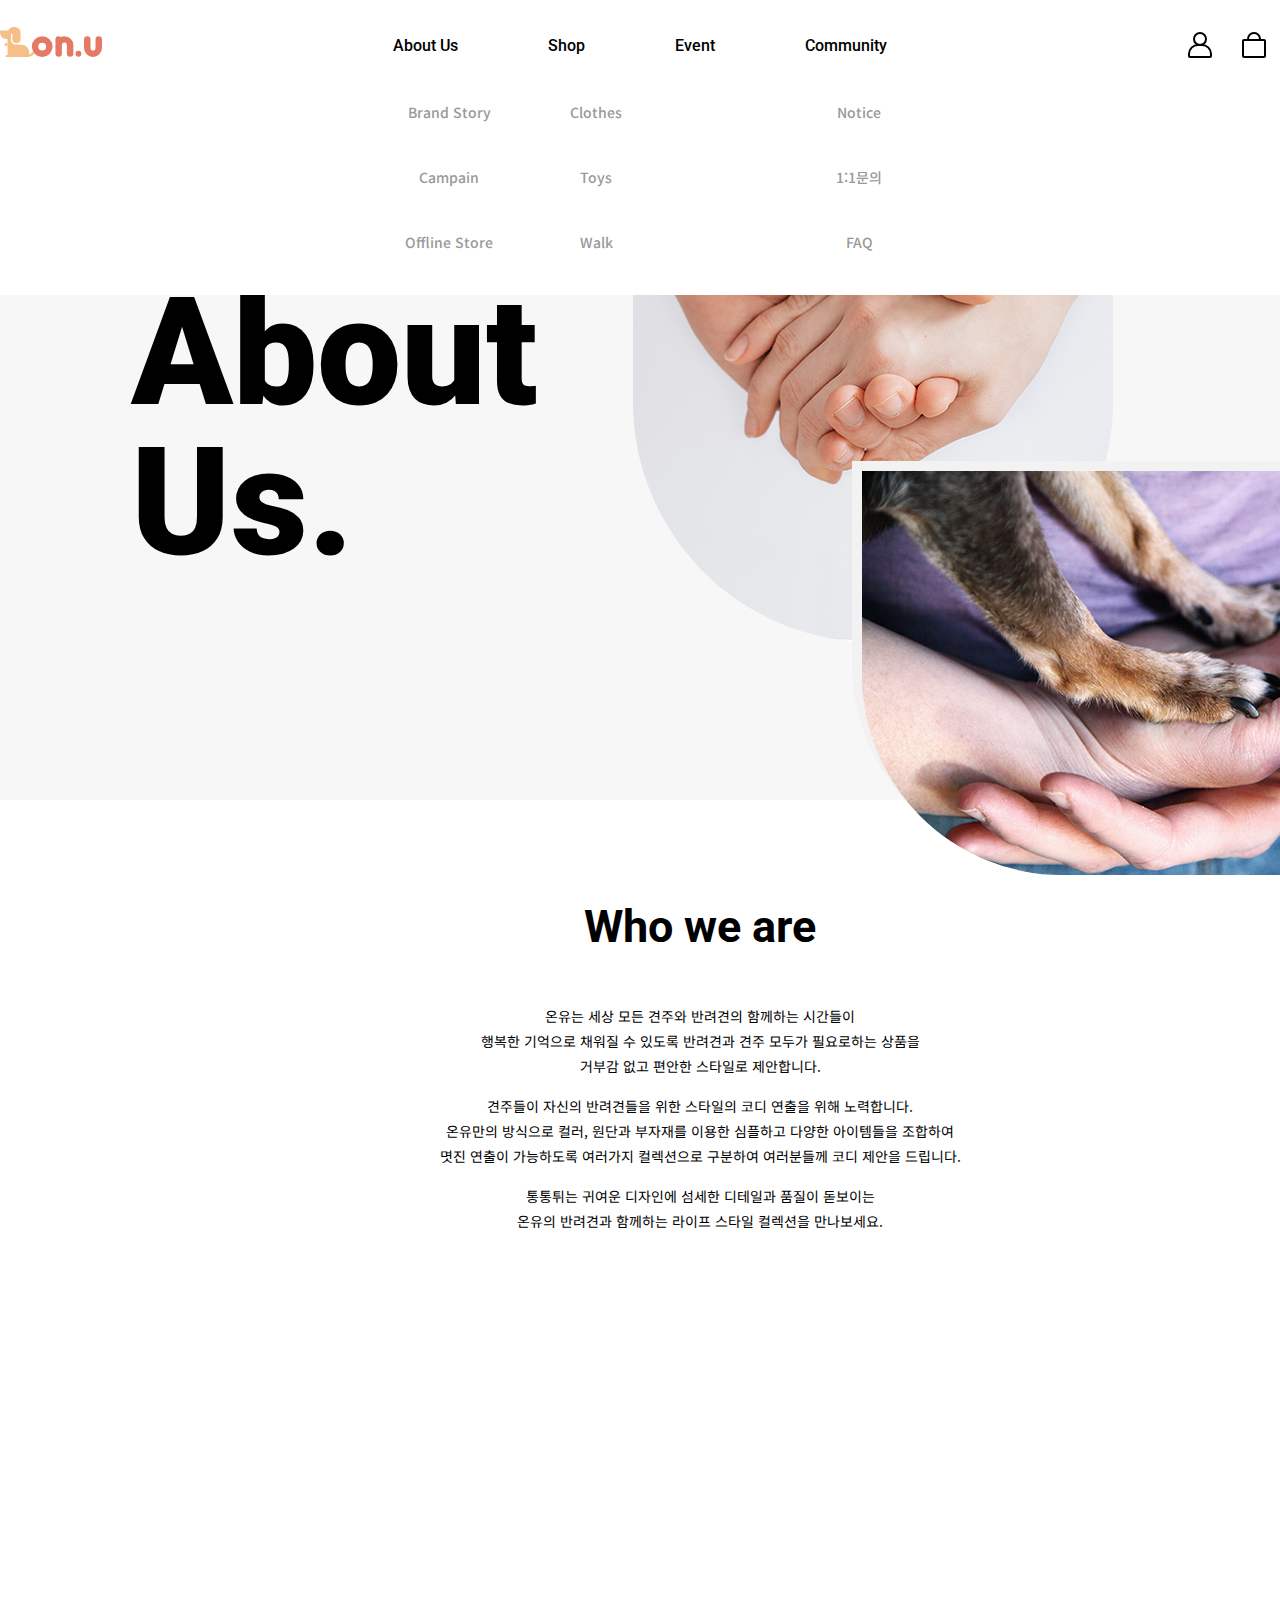
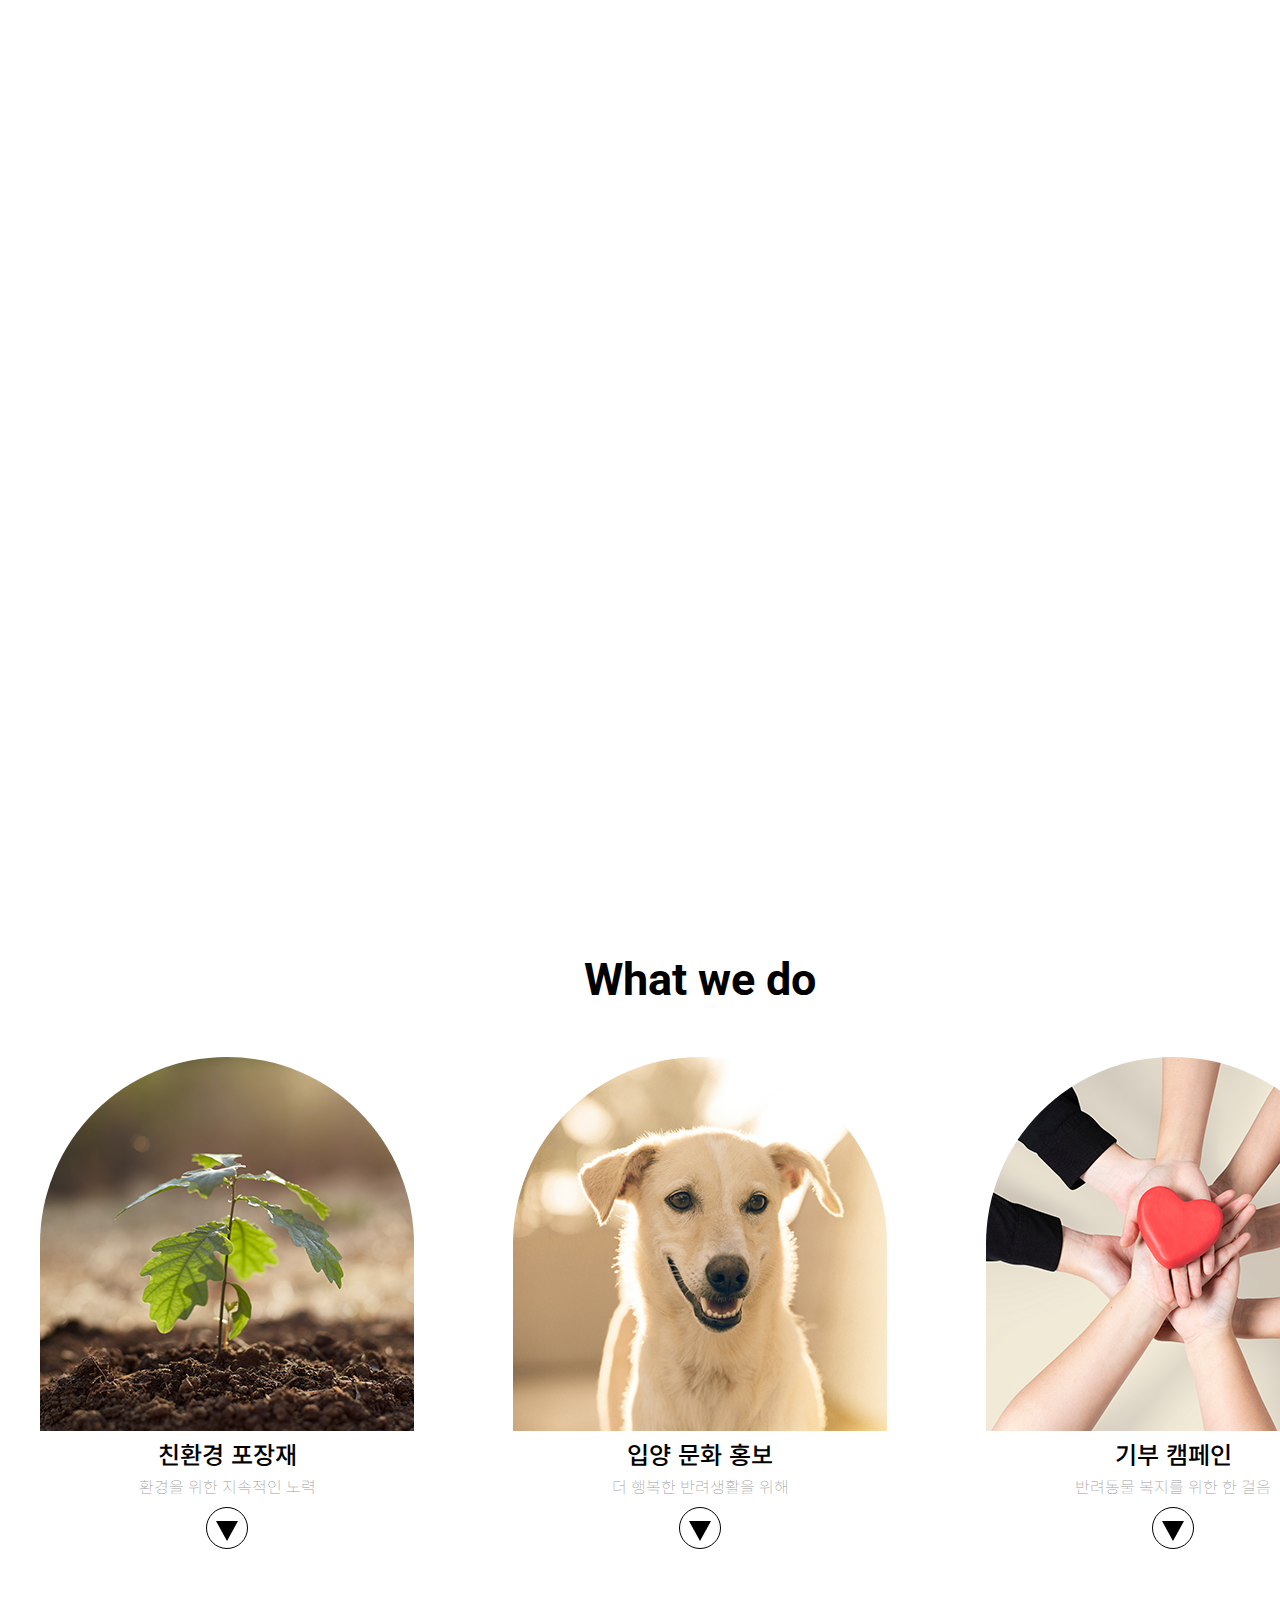
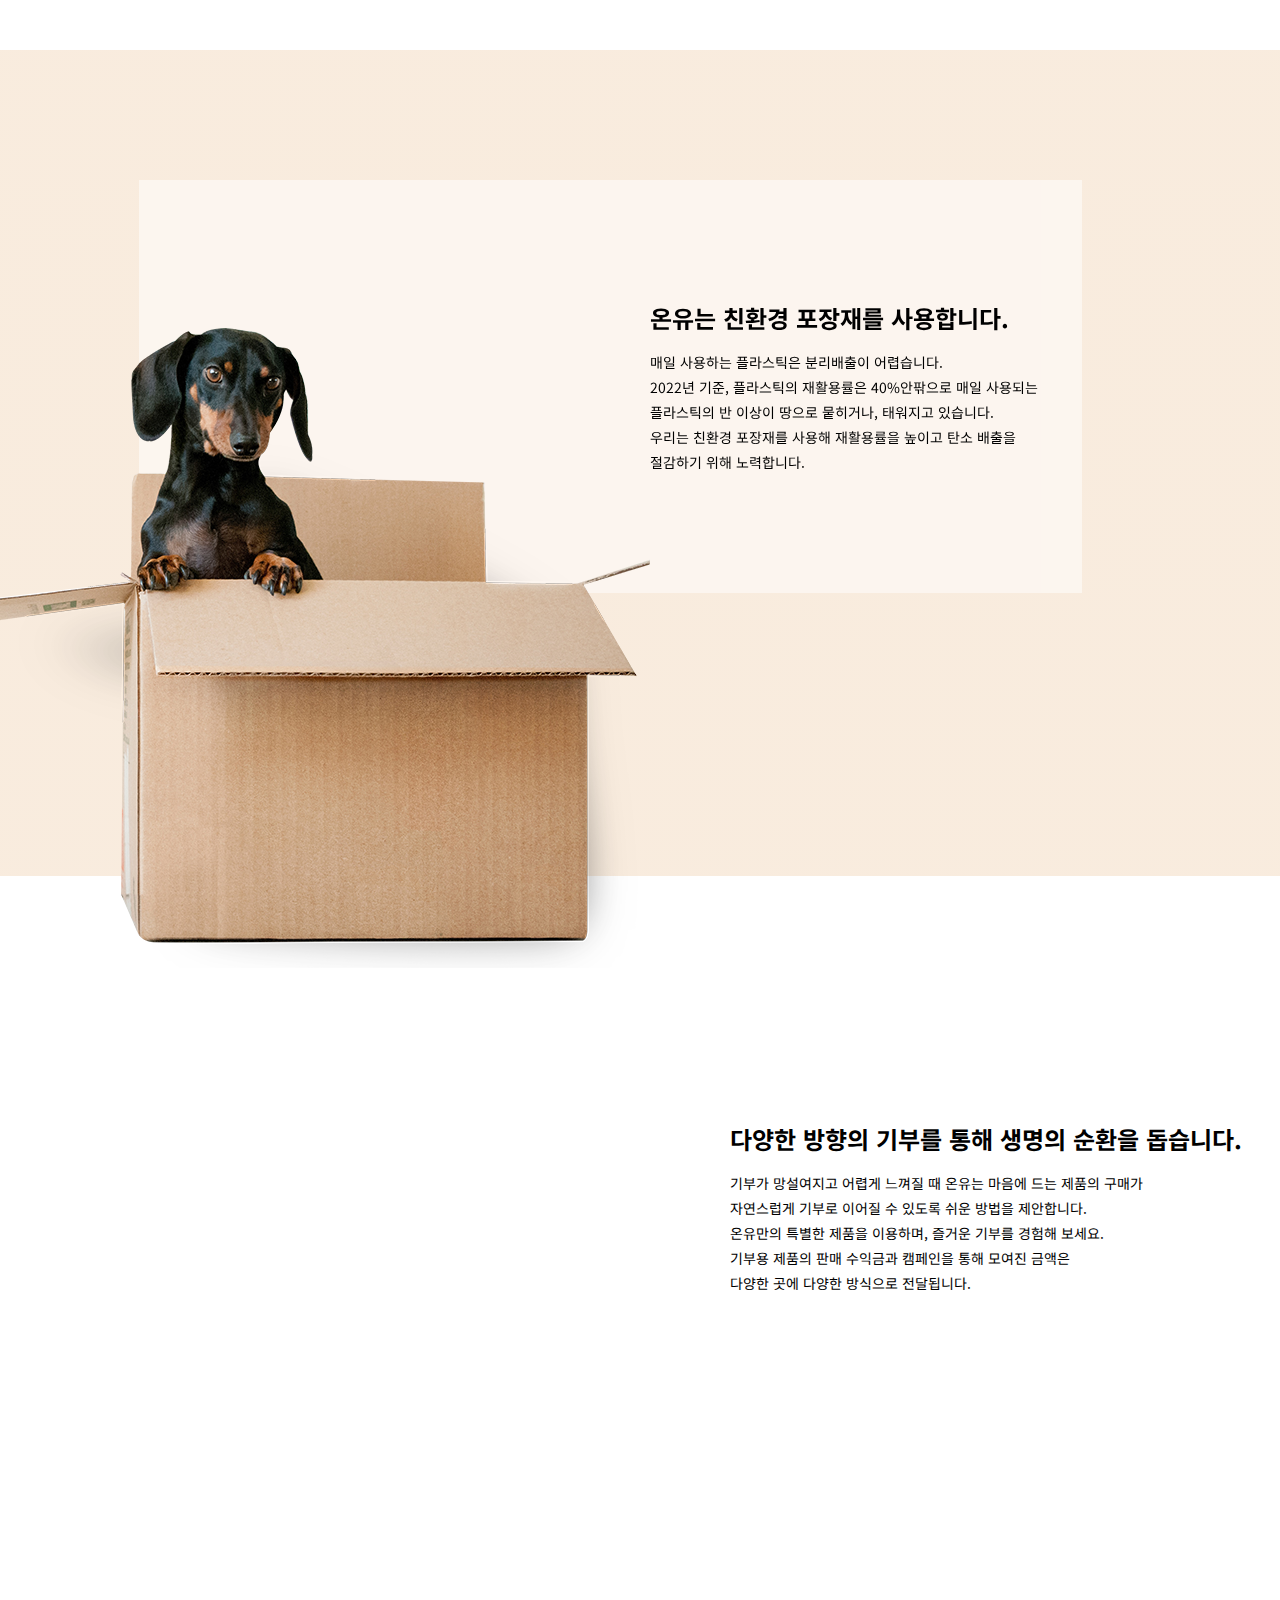
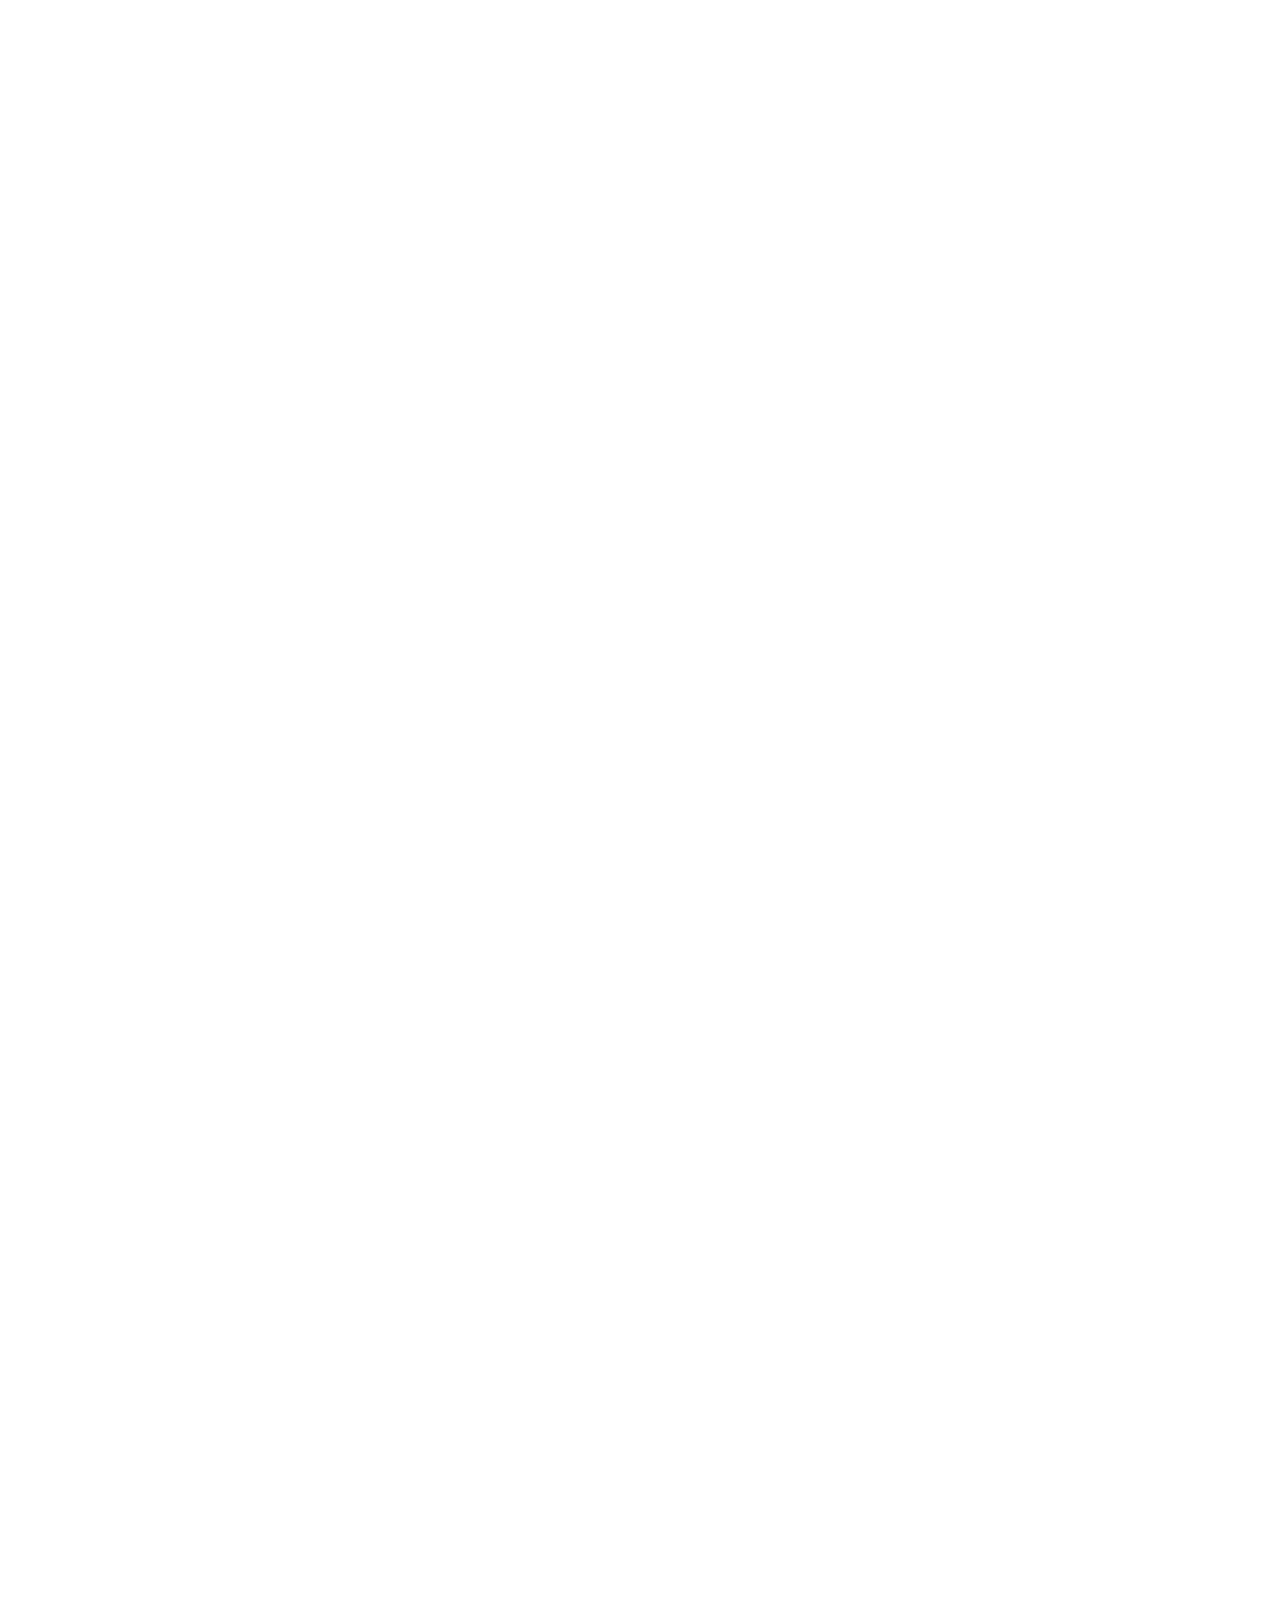
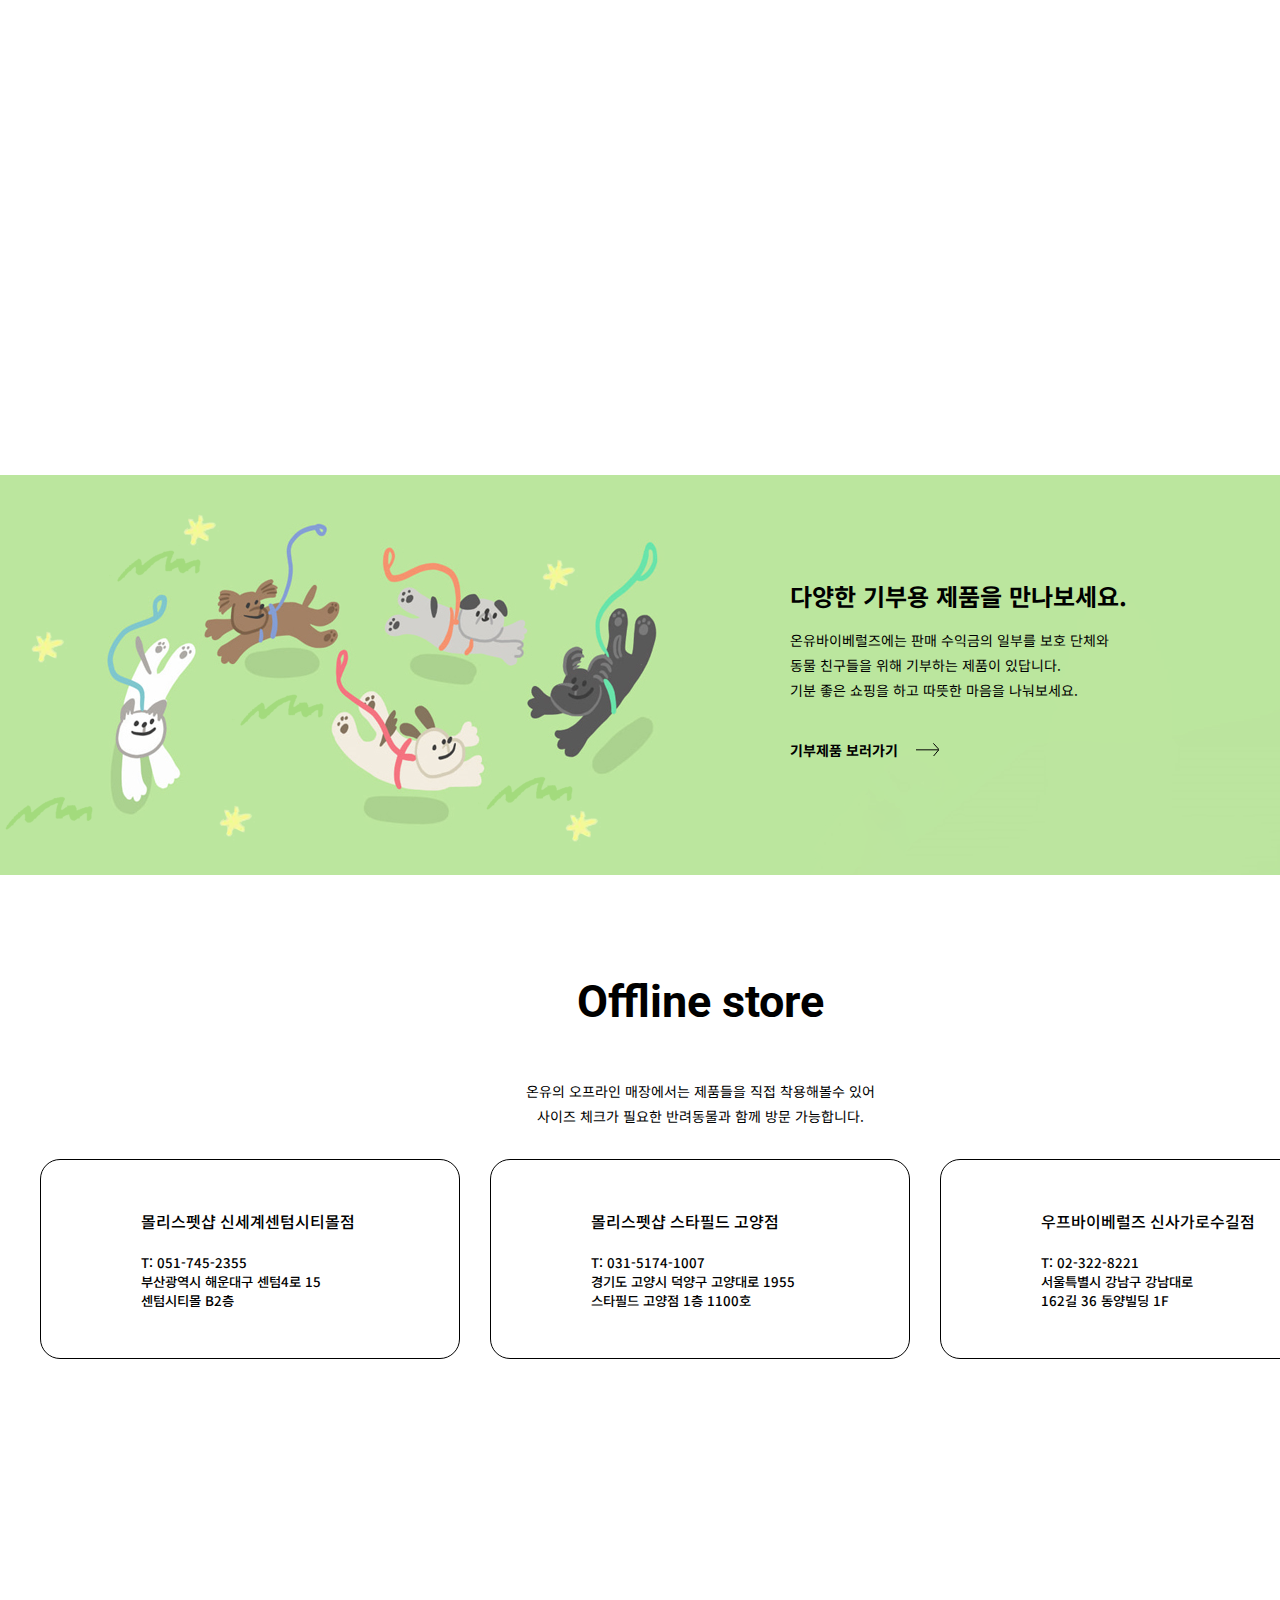
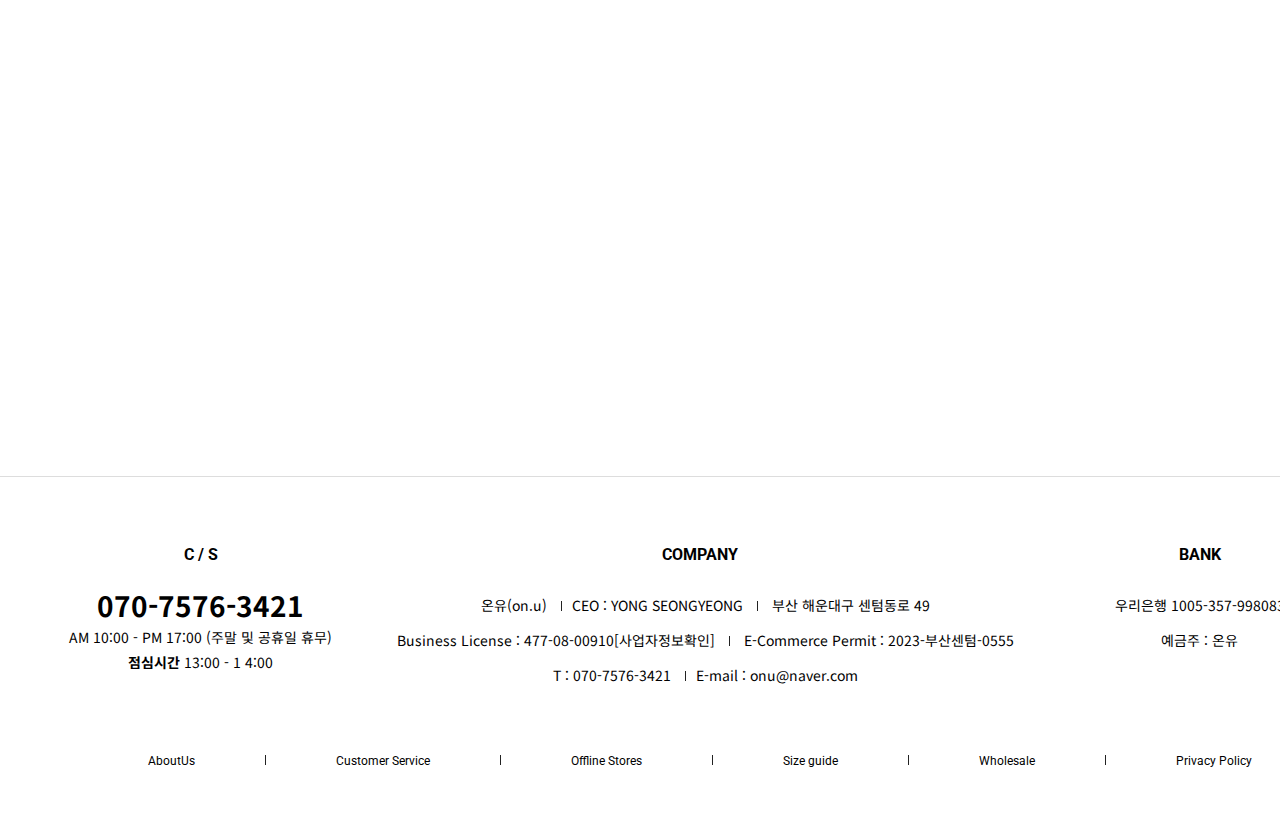
==== commit 5bc39900: "Add files via upload" ====
--- a/css/about_style.css
+++ b/css/about_style.css
@@ -19,7 +19,7 @@
     font-size: 14px;
     font-family: 'Noto Sans KR', sans-serif;
     color: #000;
-    min-width: 1500px;
+    min-width: 1400px;
     line-height: 25px;
     padding-top: 80px;
 }
@@ -367,12 +367,4 @@
     width: 100%;
     height: 450px;
 }
-.scroll_top_btn{
-    border: none;
-    background-color: transparent;
-    position: fixed;
-    right: 0;
-    bottom: 0;
-    cursor: pointer;
-    padding: 0 30px 30px 0;
-}
+
--- a/css/footer_style.css
+++ b/css/footer_style.css
@@ -109,4 +109,4 @@
     background-color: #222;
     display: inline-block;
     margin-right: 70px;
-}
+}--- a/css/header_style.css
+++ b/css/header_style.css
@@ -252,4 +252,4 @@
     bottom: 0;
     cursor: pointer;
     padding: 0 30px 30px 0;
-}
+}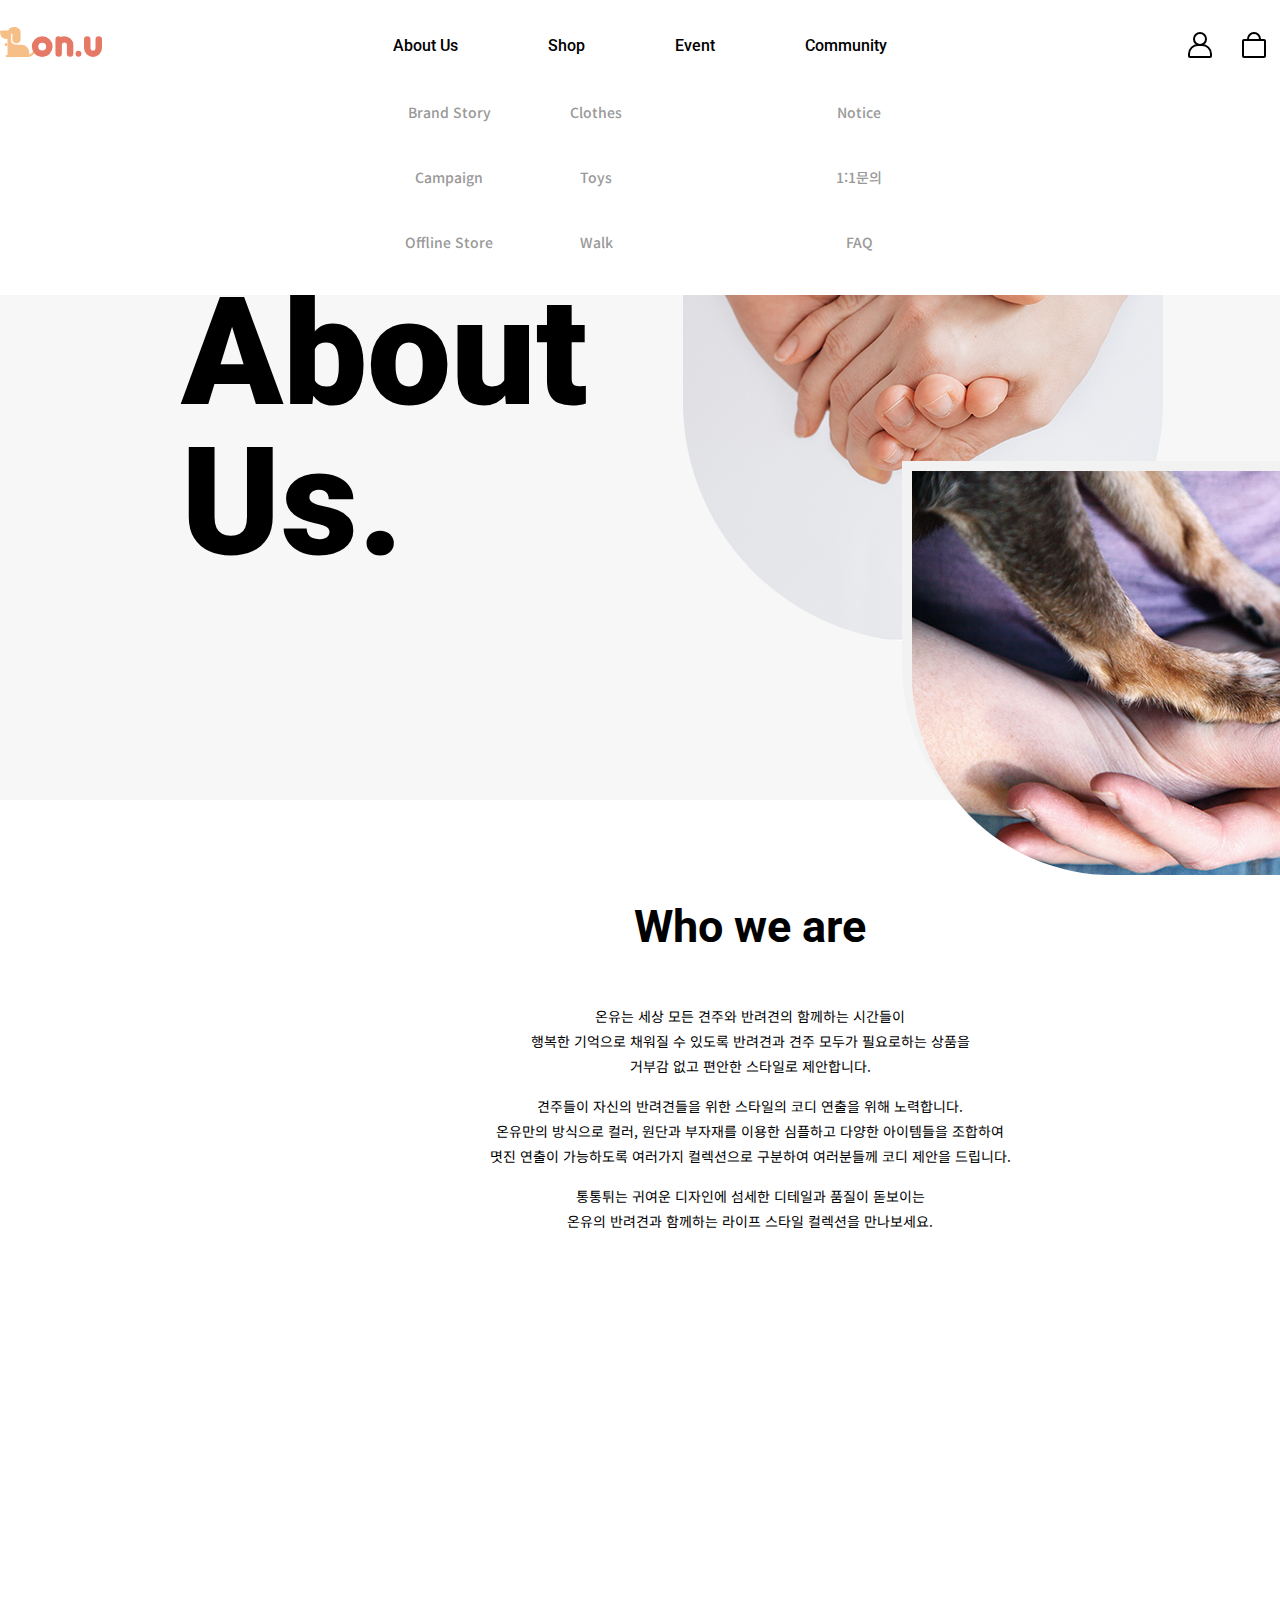
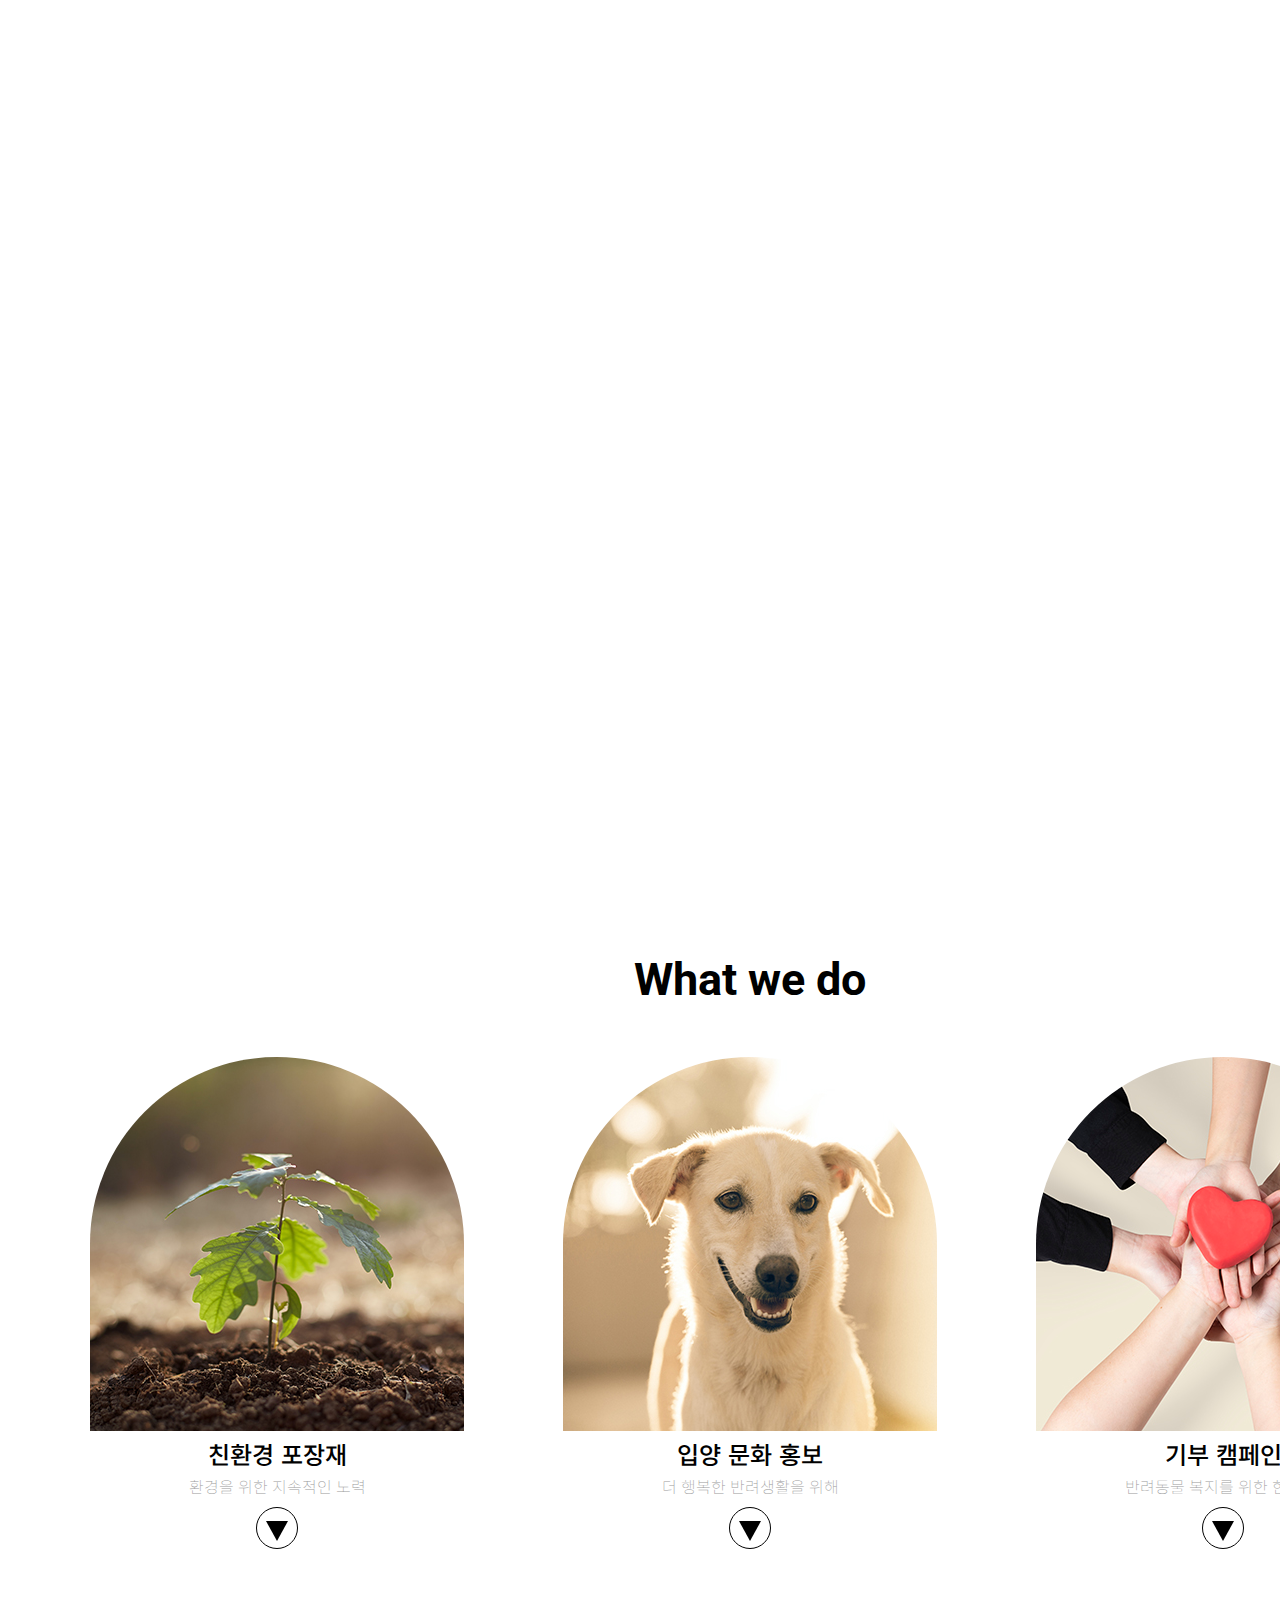
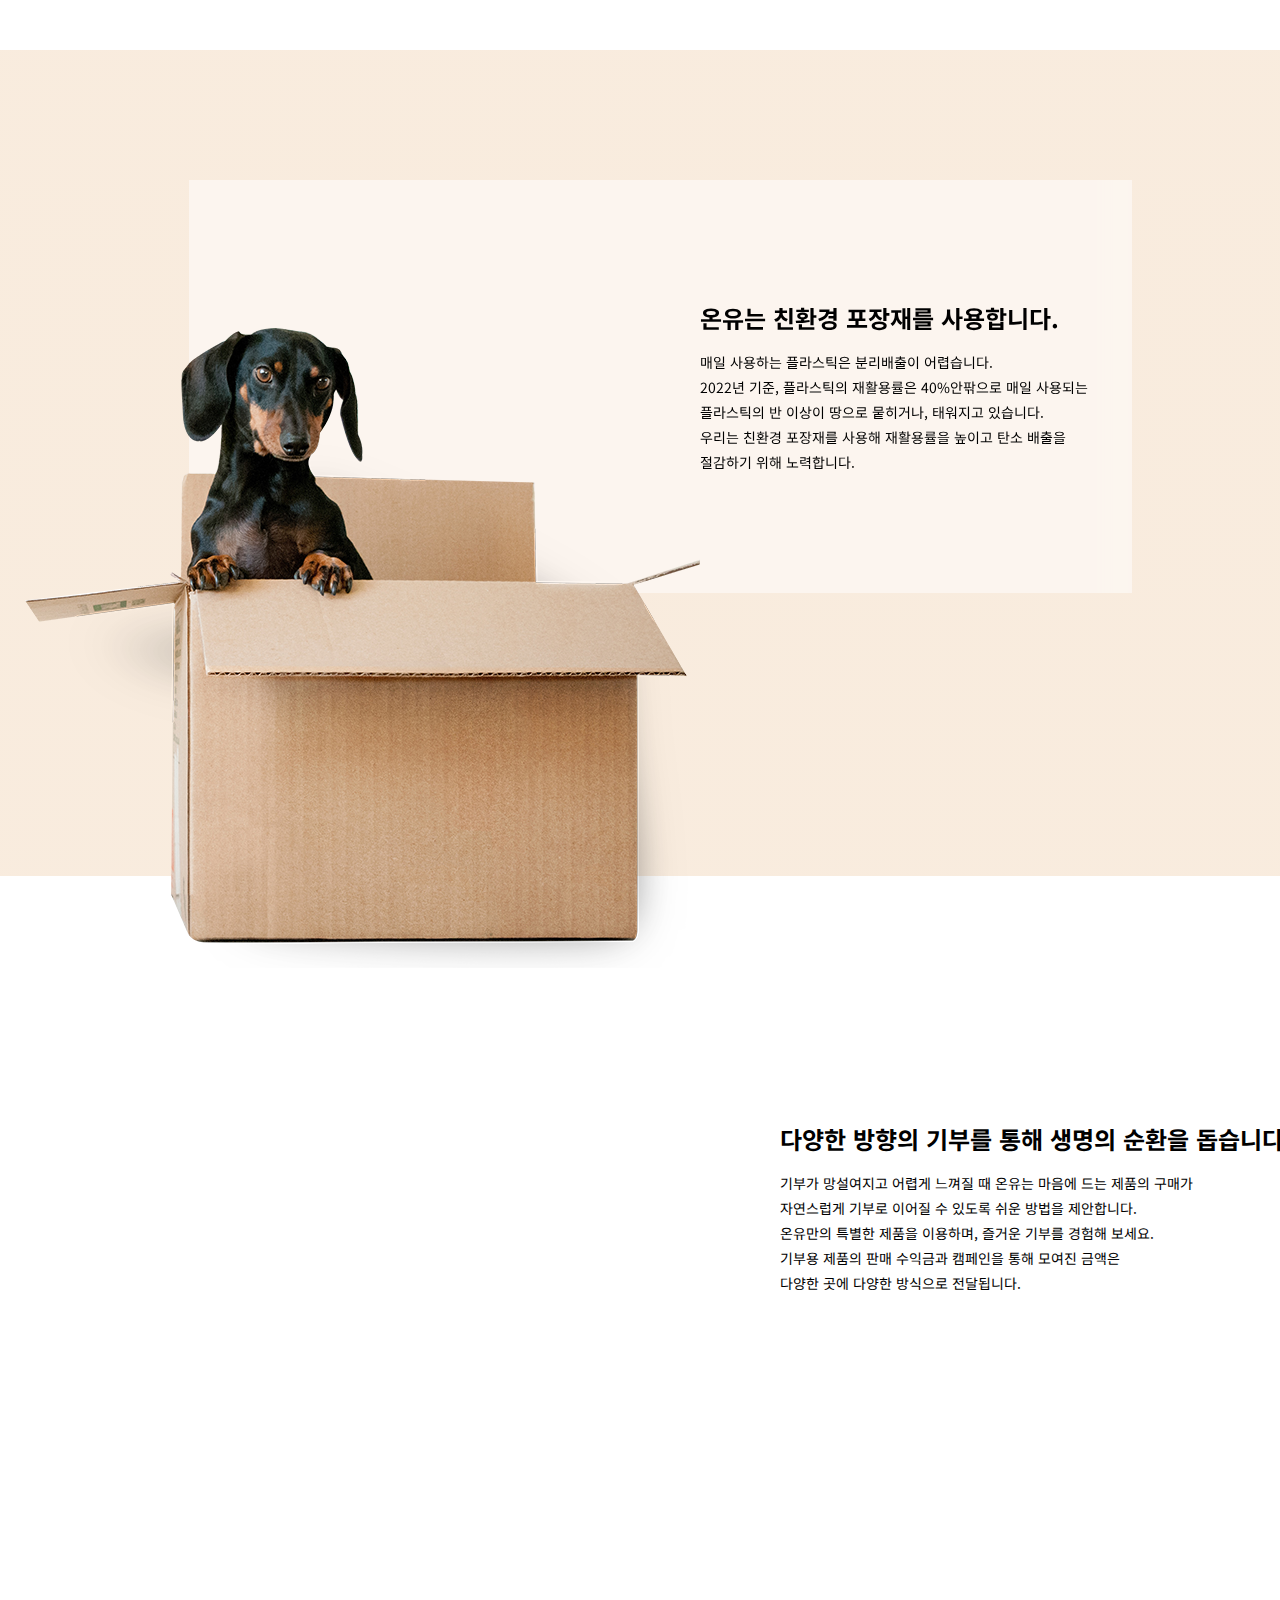
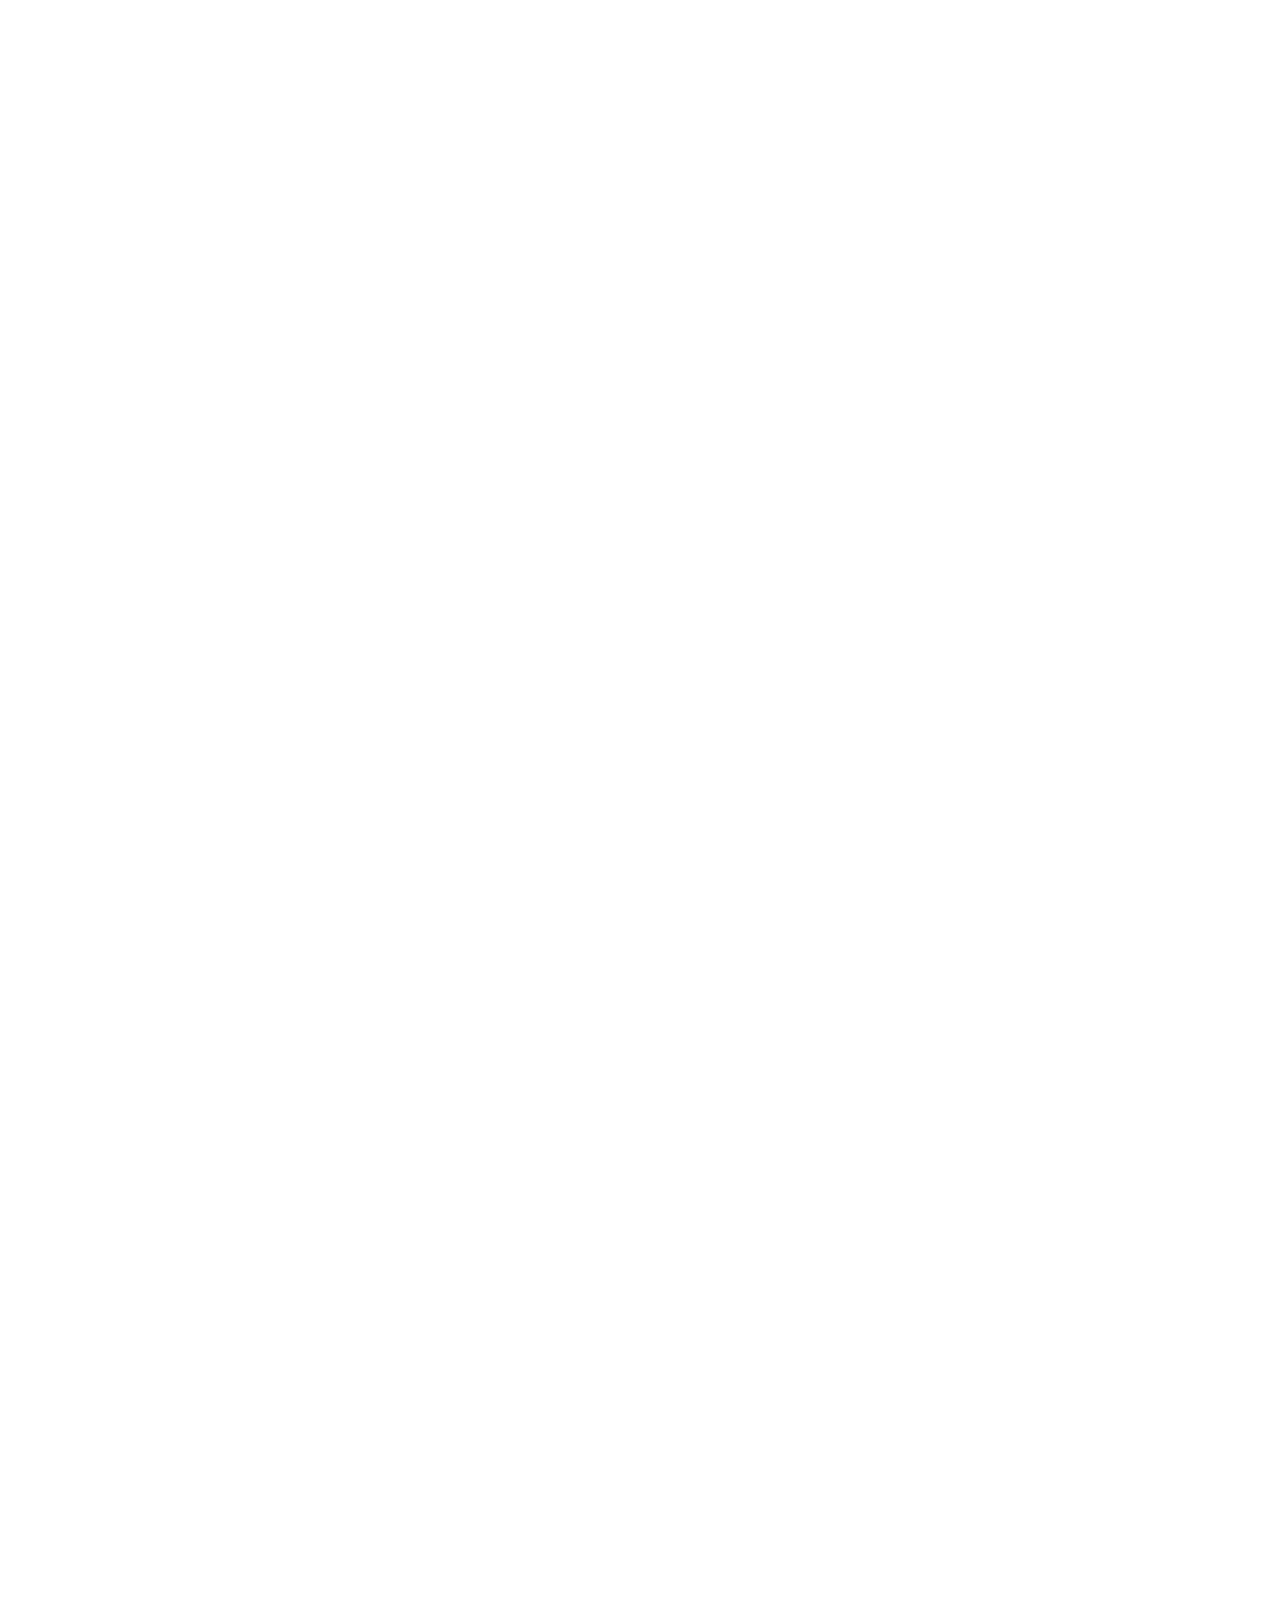
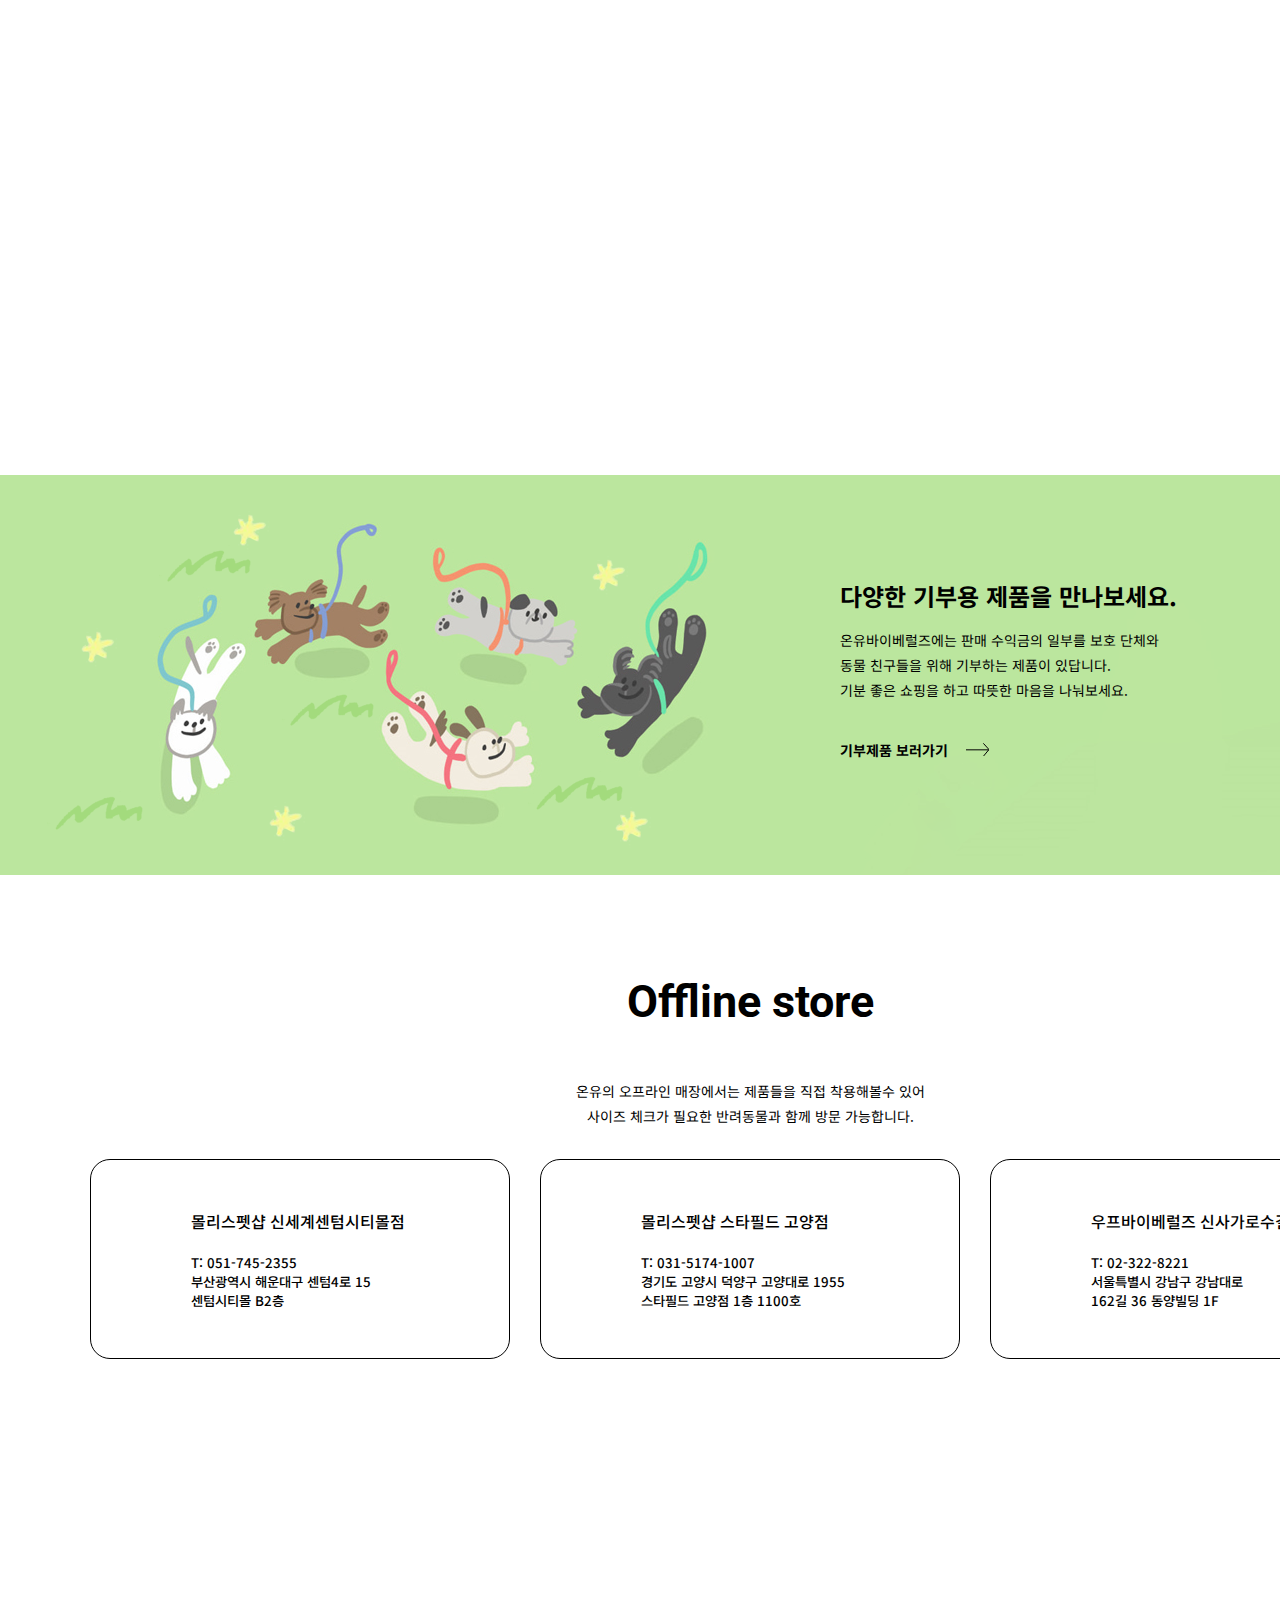
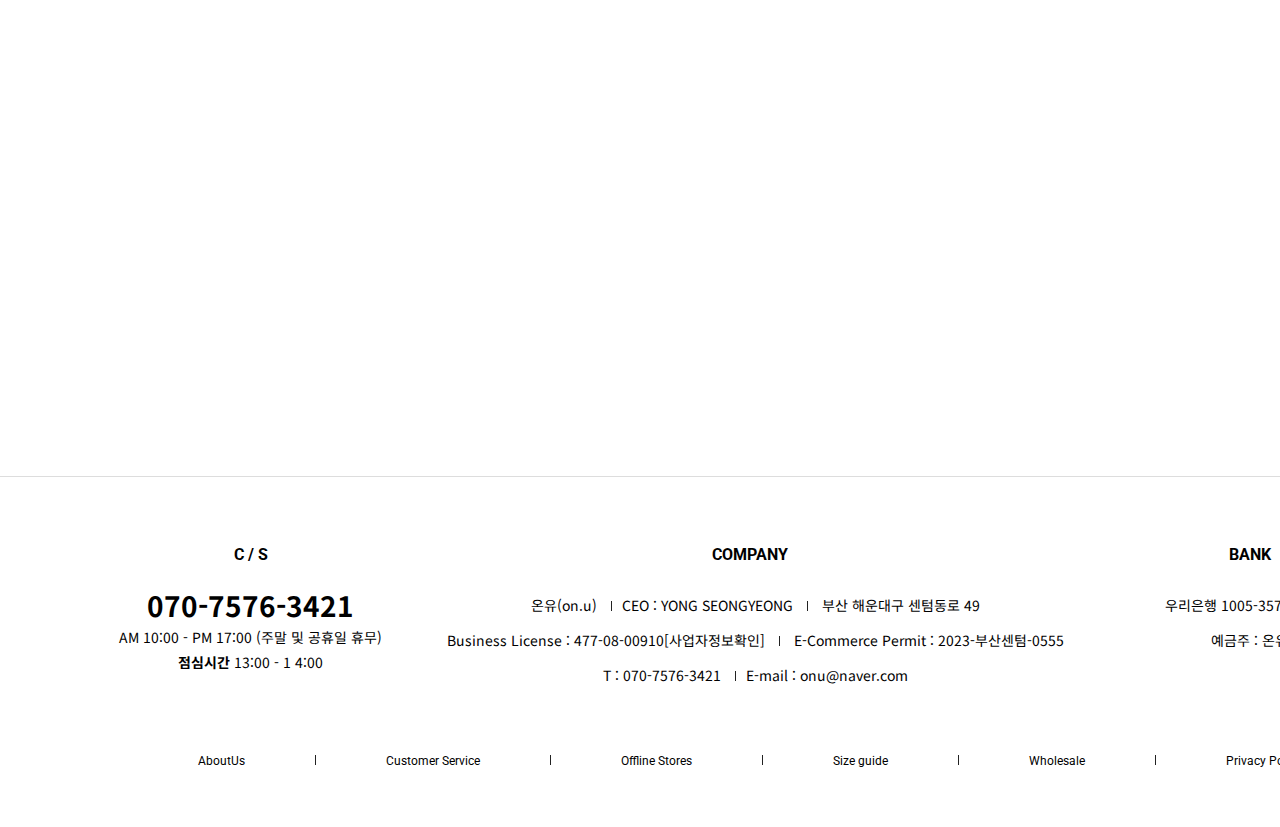
==== commit 7d6ffdf3: "Update about.html" ====
--- a/sub/about.html
+++ b/sub/about.html
@@ -96,7 +96,7 @@
                                 <a href="about.html">Brand Story</a>
                             </li>
                             <li>
-                                <a href="about.html#what_we_do">Campain</a>
+                                <a href="about.html#what_we_do">Campaign</a>
                             </li>
                             <li>
                                 <a href="about.html#map">Offline Store</a>
@@ -542,4 +542,4 @@
     <script src="../js/header_script.js"></script>
 </body>
 
-</html>+</html>
--- a/css/about_style.css
+++ b/css/about_style.css
@@ -19,7 +19,7 @@
     font-size: 14px;
     font-family: 'Noto Sans KR', sans-serif;
     color: #000;
-    min-width: 1400px;
+    min-width: 1500px;
     line-height: 25px;
     padding-top: 80px;
 }
